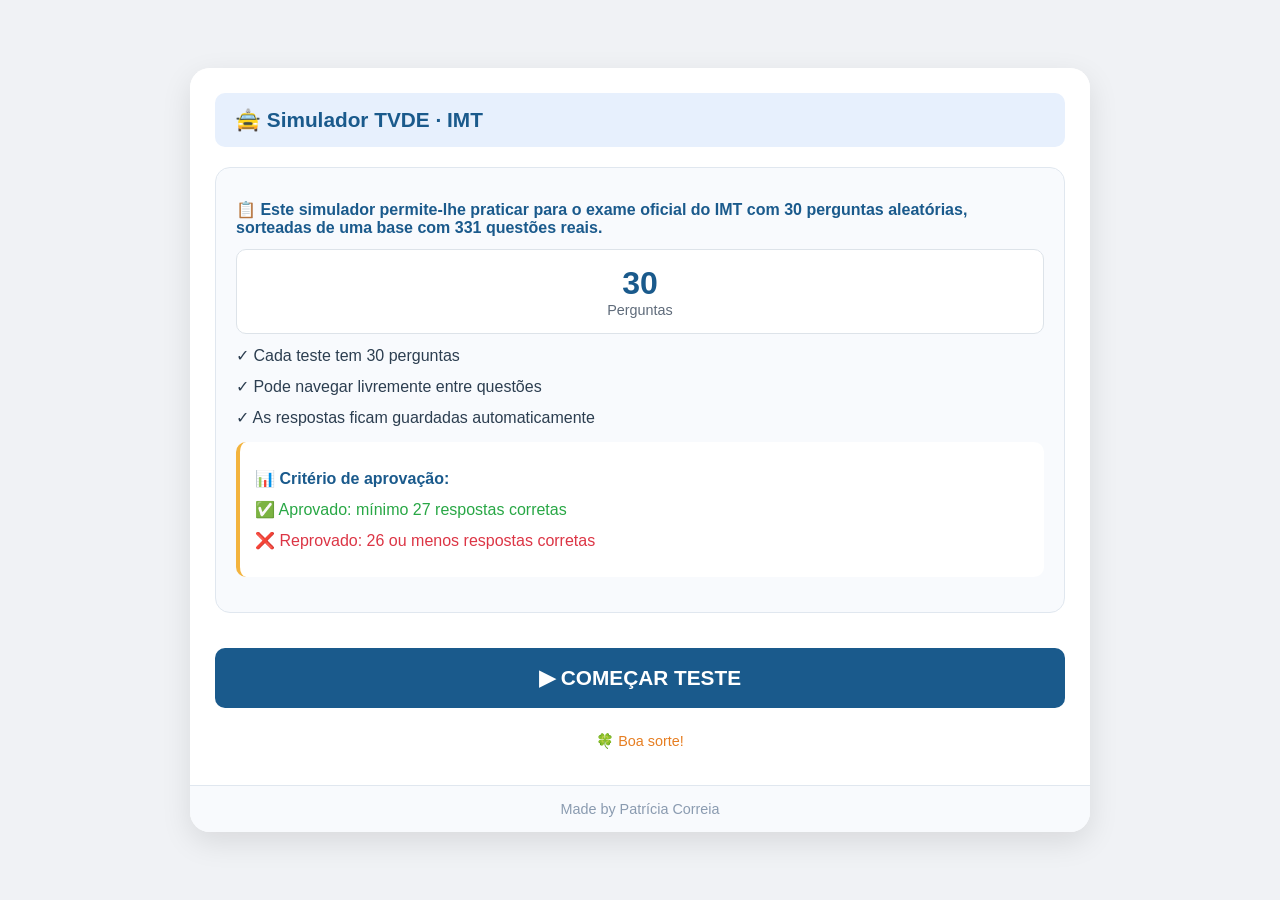
==== index.html @ f2175b7f "Rename main.html to index.html" ====
<!DOCTYPE html>
<html lang="pt">
<head>
    <meta charset="UTF-8">
    <meta name="viewport" content="width=device-width, initial-scale=1.0">
    <title>TVDE • Simulador de Exame</title>
    <link rel="stylesheet" href="main.css">
</head>
<body>
    <div class="container" id="app">
        <!-- HOME SCREEN -->
        <div id="homeScreen" class="screen home-screen">
            <div class="home-header">
                <h2>🚖 Simulador TVDE · IMT</h2>
            </div>

            <div class="info-card">
                <p><strong>📋 Este simulador permite-lhe praticar para o exame oficial do IMT com 30 perguntas aleatórias, sorteadas de uma base com 331 questões reais.</strong></p>
                
                <div class="stat-box">
                    <div class="number">30</div>
                    <div class="label">Perguntas</div>
                </div>

                <p>✓ Cada teste tem 30 perguntas</p>
                <p>✓ Pode navegar livremente entre questões</p>
                <p>✓ As respostas ficam guardadas automaticamente</p>

                <div style="background: white; border-radius: 10px; padding: 15px; margin: 15px 0; border-left: 4px solid #f3b33d;">
                    <p><strong>📊 Critério de aprovação:</strong></p>
                    <p style="color: #28a745;">✅ Aprovado: mínimo 27 respostas corretas</p>
                    <p style="color: #dc3545;">❌ Reprovado: 26 ou menos respostas corretas</p>
                </div>
            </div>

            <button class="start-btn" id="startTestBtn">▶ COMEÇAR TESTE</button>
            <div class="warning-note">🍀 Boa sorte!</div>
        </div>

        <!-- TEST SCREEN -->
        <div id="testScreen" class="screen hidden">
            <div class="test-header">
                <div class="test-info">
                    <span class="badge" id="qCounter">1/30</span>
                    <span class="badge" id="answeredCounter">0 respondidas</span>
                </div>
                <button class="exit-btn" id="exitToHomeBtn">🏠 Sair</button>
            </div>

            <div id="questionNav" class="question-nav"></div>

            <div class="question-card">
                <div id="imageContainer" class="image-container">
                    <img id="questionImage" src="" alt="Imagem da questão">
                    <!-- <div class="image-caption">Clique na imagem para ampliar</div> -->
                </div>

                <div class="question-text" id="questionText">Carregando...</div>

                <div class="options" id="optionsContainer"></div>
            </div>

            <div class="navigation">
                <button class="nav-btn" id="prevBtn" disabled>← Anterior</button>
                <button class="nav-btn" id="nextBtn">Seguinte →</button>
            </div>

            <div class="submit-section">
                <button class="submit-btn disabled" id="submitTestBtn" disabled>✅ SUBMETER TESTE</button>
                <div id="submitWarning" class="warning-message"></div>
            </div>
        </div>

        <!-- RESULT SCREEN -->
        <div id="resultScreen" class="screen hidden">
            <div class="result-card">
                <div class="result-icon" id="resultIcon">📊</div>
                <div class="result-status" id="resultStatus">RESULTADO</div>

                <div class="result-score">
                    <div class="big" id="resultScore">0/30</div>
                    <div class="small" id="resultDetail">0 respostas corretas</div>
                </div>

                <div class="result-message" id="resultMessage"></div>

                <div class="result-actions">
                    <button class="result-btn primary" id="newTestBtn">↻ NOVO TESTE</button>
                    <button class="result-btn secondary" id="reviewBtn">📋 REVER RESPOSTAS</button>
                    <button class="result-btn secondary" id="homeBtn">INÍCIO</button>
                </div>

                <div id="reviewPanel" class="review-panel hidden">
                    <h3 style="margin-bottom: 15px;">📝 Revisão das Respostas</h3>
                    <div id="reviewContent"></div>
                    <button class="result-btn secondary" id="hideReviewBtn" style="margin-top: 15px; width: 100%;">Ocultar Revisão</button>
                </div>
            </div>
        </div>

        <div class="footer">
            Made by Patrícia Correia
        </div>
    </div>

    <!-- Modal para imagem -->
    <div id="imageModal" class="modal">
        <span class="modal-close" id="closeModalBtn">&times;</span>
        <div class="modal-content">
            <img id="modalImage" src="" alt="Imagem ampliada">
        </div>
    </div>

    <script>
        // ========== DADOS DAS PERGUNTAS (com respostas corretas atualizadas) ==========
        const allQuestions = [
        // PÁGINA 1
        { id:130001, q:"Qual destes comportamentos é aceitável num motorista de TVDE?", opts:[{id:1130001,txt:"Falar com os passageiros durante a viagem."},{id:2130001,txt:"Insultar os outros condutores."},{id:3130001,txt:"Utilizar palavras impróprias durante a conversa com os passageiros."}], correct:1130001, hasImage:false },
        { id:130002, q:"Quando se pode dizer que a comunicação tem sucesso?", opts:[{id:1130002,txt:"Quando a mensagem é simples."},{id:2130002,txt:"Quando a mensagem é complexa."},{id:3130002,txt:"Quando a mensagem é recebida."},{id:4130002,txt:"Quando a mensagem é compreendida."}], correct:4130002, hasImage:false },
        { id:130003, q:"O recetor descodifica a mensagem de acordo com:", opts:[{id:1130003,txt:"As suas perceções."},{id:2130003,txt:"As perceções do emissor."},{id:3130003,txt:"Os seus interesses."},{id:4130003,txt:"Com o sentido das palavras."}], correct:1130003 },
        { id:130004, q:"Quando se cria uma mensagem, o que se pretende é:", opts:[{id:1130004,txt:"Atingir o objetivo."},{id:2130004,txt:"Estar em consonância com o recetor."},{id:3130004,txt:"Simplificar a tarefa de quem recebe."},{id:4130004,txt:"Adaptar o nível de informação."}], correct:1130004, hasImage:false },
        { id:130005, q:"Para ser considerado bom ouvinte deve:", opts:[{id:1130005,txt:"Evitar contato visual com quem está a falar."},{id:2130005,txt:"Evitar a comunicação frente a frente."},{id:3130005,txt:"Dizer o que pensa sobre o assunto."},{id:4130005,txt:"Evitar emitir opiniões."}], correct:4130005, hasImage:false },
        // PÁGINA 2
        { id:130006, q:"Qual o melhor meio formal de comunicação tendo em vista assegurar a sua eficácia?", opts:[{id:1130006,txt:"Correio eletrónico."},{id:2130006,txt:"Videoconferência."},{id:3130006,txt:"Telefone ou fax."},{id:4130006,txt:"Reunião presencial."}], correct:4130006, hasImage:false },
        { id:130007, q:"Qual a melhor forma de recompensar o desempenho profissional?", opts:[{id:1130007,txt:"Melhoria das condições de trabalho."},{id:2130007,txt:"Através de incentivo verbal."},{id:3130007,txt:"Através de reconhecimento a nível da organização entre os outros empregados."}], correct:1130007, hasImage:false },
        { id:130008, q:"Quando pretende iniciar uma conversa deve adaptar a mensagem em função:", opts:[{id:1130008,txt:"Da contribuição que pretende receber."},{id:2130008,txt:"Dos objetivos que pretende atingir."},{id:3130008,txt:"Do entusiasmo que coloca no tema."},{id:4130008,txt:"Do interlocutor."}], correct:4130008, hasImage:false },
        { id:130009, q:"Muitos dos problemas profissionais surgem por falhas de comunicação. A mais importante é:", opts:[{id:1130009,txt:"Não saber ouvir."},{id:2130009,txt:"Não ser inteligente."},{id:3130009,txt:"Ser de classe social diferente."},{id:4130009,txt:"Ser de raça e cultura diferente."}], correct:1130009, hasImage:false },
        { id:130010, q:"O aspeto mais importante para se obter sucesso quando se pretende estabelecer comunicação é:", opts:[{id:1130010,txt:"Fazer perguntas para esclarecer o ponto de vista da outra pessoa."},{id:2130010,txt:"Ser recetivo ao conteúdo e às emoções da outra pessoa."},{id:3130010,txt:"Ouvir para compreender."},{id:4130010,txt:"Demonstrar sempre concordância."}], correct:3130010, hasImage:false },
        // PÁGINA 3
        { id:130011, q:"Apesar de existirem vários estilos de comunicação devemos utilizar preferencialmente:", opts:[{id:1130011,txt:"Passivo."},{id:2130011,txt:"Agressivo."},{id:3130011,txt:"Assertivo."}], correct:3130011, hasImage:false },
        { id:130012, q:"O motorista, no exercício da sua atividade, não pode:", opts:[{id:1130012,txt:"Fumar."},{id:2130012,txt:"Escutar atentamente o cliente"},{id:3130012,txt:"Ser cordial"},{id:4130012,txt:"Estar atento ao interlocutor"}], correct:1130012, hasImage:false },
        { id:130013, q:"As competências exigidas para o desempenho da função de motorista são:", opts:[{id:1130013,txt:"Meramente técnicas."},{id:2130013,txt:"Organizacionais e técnicas."},{id:3130013,txt:"Organizacionais, relacionais e técnicas."}], correct:3130013, hasImage:false },
        { id:130014, q:"A Imagem de um motorista é formada em 30 segundos, dando-se maior Importância a:", opts:[{id:1130014,txt:"Comunicação."},{id:2130014,txt:"Aparência."},{id:3130014,txt:"Conhecimento."}], correct:2130014, hasImage:false },
        { id:130015, q:"Quais as características que definem um bom líder?", opts:[{id:1130015,txt:"Ser capaz de apresentar uma visão que outros queiram alcançar."},{id:2130015,txt:"Ser ambicioso, carismático, confiante, independente e responsável."},{id:3130015,txt:"Ser capaz de satisfazer as necessidades pessoais e de grupo."}], correct:1130015, hasImage:false },
        // PÁGINA 4
        { id:130016, q:"O que se entende por comunicação interpessoal?", opts:[{id:1130016,txt:"Método de comunicação que promove a troca de informação entre duas ou mais pessoas."},{id:2130016,txt:"Método de comunicação efetuado apenas por um interveniente."},{id:3130016,txt:"Atividade inativa e descontinua de troca de informações."}], correct:1130016, hasImage:false },
        { id:130017, q:"O processo de comunicação prevê a existência mínima de:", opts:[{id:1130017,txt:"Um emissor."},{id:2130017,txt:"Um recetor."},{id:3130017,txt:"Um emissor e um recetor."}], correct:3130017, hasImage:false },
        { id:130018, q:"O que se entende por ruídos durante o processo de comunicação?", opts:[{id:1130018,txt:"Algo que interfere com a mensagem enviada, mas que não altera o seu significado."},{id:2130018,txt:"Algo que interfere com a mensagem enviada, bloqueando e alterando o seu significado."},{id:3130018,txt:"Algo que interfere com a mensagem enviada que bloqueia mas não altera o seu significado."}], correct:2130018, hasImage:false },
        { id:130019, q:"Fazem parte das barreiras Internas à comunicação:", opts:[{id:1130019,txt:"Diferenças sociais, culturais, sexuais, os julgamentos e as suposições."},{id:2130019,txt:"Apenas as diferenças sociais, culturais e sexuais."},{id:3130019,txt:"Unicamente as diferenças sociais e culturais."}], correct:1130019, hasImage:false },
        { id:130020, q:"Chamamos feedback:", opts:[{id:1130020,txt:"À comunicação transmitida de forma correta ao seu interlocutor, que tem acompanhamento para saber se este atua de forma correta ou se precisa corrigir ou melhorar."},{id:2130020,txt:"Ao insucesso da comunicação."},{id:3130020,txt:"À comunicação transmitida pelo recetor."},{id:4130020,txt:"À comunicação que depende só da forma como a mensagem é transmitida."}], correct:1130020, hasImage:false },
        // PÁGINA 5
        { id:677, q:"Nesta situação posso ultrapassar o automóvel de cor preta?", opts:[{id:10677,txt:"Posso pela direita porque a via está livre."},{id:20677,txt:"Não posso."},{id:30677,txt:"Não posso, porque a ultrapassagem faz-se pelo lado esquerdo."}], correct:30677, hasImage:true },
        { id:686, q:"Nesta situação, devo aumentar a velocidade?", opts:[{id:10686,txt:"Sim."},{id:20686,txt:"Não."}], correct:20686, hasImage:true },
        { id:960, q:"Perante o sinal de informação fico a saber que:", opts:[{id:10960,txt:"Só é permitido o estacionamento de autocarros."},{id:20960,txt:"É permitido o estacionamento a todos os veículos."},{id:30960,txt:"É permitida a paragem, mas não o estacionamento de automóveis."}], correct:30960, hasImage:true },
        { id:1133, q:"Neste local é proibido ultrapassar.", opts:[{id:11133,txt:"Certo."},{id:21133,txt:"Errado."}], correct:11133, hasImage:true },
        { id:1172, q:"O sinal de mudança de direcção para a esquerda, do veículo que segue à frente, pode indicar-me:", opts:[{id:11172,txt:"Diminuição de velocidade."},{id:21172,txt:"Início de uma ultrapassagem."},{id:31172,txt:"Início de manobra de marcha atrás."}], correct:21172, hasImage:true },
        { id:2568, q:"Ao ultrapassar o automóvel pesado, que comportamento devo esperar do seu condutor?", opts:[{id:12568,txt:"Que reduz a sua velocidade."},{id:22568,txt:"Que mantenha a velocidade e se desvie o mais possível para a direita."},{id:32568,txt:"Que aumente a sua velocidade."}], correct:22568, hasImage:true },
        // PÁGINA 6        
        { id:2569, q:"Que sinal devo fazer ao Iniciar a ultrapassagem do veículo pesado que circula à minha frente?", opts:[{id:12569,txt:"Sinal de mudança de direcção à direita."},{id:22569,txt:"Sinal de luzes."},{id:32569,txt:"Sinal de mudança de direcção à esquerda."}], correct:32569, hasImage:true },
        { id:2570, q:"Como devo proceder quando verífico que o condutor do veículo que circula à minha retaguarda me pretende ultrapassar?", opts:[{id:12570,txt:"Reduzir a velocidade."},{id:22570,txt:"Desviar-me o mais possível para a esquerda."},{id:32570,txt:"Não aumentar a velocidade e desviar-me o mais possível para a direita."}], correct:32570, hasImage:true },
        { id:2571, q:"Na via em que me encontro é permitido realizar a manobra de ultrapassagem pela direita?", opts:[{id:12571,txt:"Sim, visto tratar-se de uma auto-estrada."},{id:22571,txt:"Sim, caso o condutor da frente mude de direcção à esquerda."},{id:32571,txt:"Não, em circunstância alguma."}], correct:22571, hasImage:true },
        { id:2572, q:"Posso ultrapassar o veículo que circula à minha frente?", opts:[{id:12572,txt:"Sim, a manobra é permitida."},{id:22572,txt:"Não, devo aguardar que termine a manobra."}], correct:12572, hasImage:true },
        { id:5016, q:"Posso ultrapassar pela direita o veículo de mercadorias?", opts:[{id:15016,txt:"Sim, posso."},{id:25016,txt:"Não, a ultrapassagem pela direita é proibida."}], correct:25016, hasImage:true },
        { id:5057, q:"Posso ultrapassar?", opts:[{id:15057,txt:"Sim, porque o local tem pouca intensidade de trânsito."},{id:25057,txt:"Sim, porque o local tem dois sentidos de trânsito."},{id:35057,txt:"Sim, porque existem duas vias de trânsito no mesmo sentido."}], correct:35057, hasImage:true },
        // PÁGINA 7
        { id:6037, q:"Pretendo ultrapassar. Posso fazê-lo?", opts:[{id:16037,txt:"Sim, desde que o faça pela direita."},{id:26037,txt:"Sim, desde que o faça pela esquerda e não circulem veículos em sentido contrário."},{id:36037,txt:"Não, porque a sinalização existente no local proíbe-me."}], correct:26037, hasImage:true },
        { id:6042, q:"Posso ultrapassar, pela direita, o motociclo que circula a 60 Km/h?", opts:[{id:16042,txt:"Sim, desde que sinalize devidamente a manobra."},{id:26042,txt:"Não, porque é proibido."},{id:36042,txt:"Sim, porque existem duas filas de trânsito no mesmo sentido."}], correct:26042, hasImage:true },
        { id:6064, q:"Nesta situação devo:", opts:[{id:16064,txt:"Desviar-me o mais possível para a direita e manter a velocidade."},{id:26064,txt:"Buzinar para advertir o condutor que é proibido ultrapassar em pontes."},{id:36064,txt:"Travar bruscamente para facilitar a ultrapassagem."}], correct:16064, hasImage:true },
        { id:6910, q:"Perante o sinal vertical só os automóveis pesados de mercadorias estão proibidos de ultrapassar.", opts:[{id:16910,txt:"Certo."},{id:26910,txt:"Errado."}], correct:26910, hasImage:true },
        { id:6949, q:"A faixa de rodagem está dividida por uma linha descontínua. Estou correctamente posicionado se estiver a efectuar uma ultrapassagem.", opts:[{id:16949,txt:"Certo."},{id:26949,txt:"Errado."}], correct:16949, hasImage:true },
        { id:6959, q:"A faixa de rodagem está dividida por uma linha descontínua. Estou correctamente posicionado se:", opts:[{id:16959,txt:"Pretender ultrapassar o veículo da frente."},{id:26959,txt:"Estiver a efectuar uma ultrapassagem."},{id:36959,txt:"Pretender estacionar do lado esquerdo da faixa de rodagem."}], correct:26959, hasImage:true },
        // PÁGINA 8
        { id:7144, q:"Estou a ser correctamente ultrapassado?", opts:[{id:17144,txt:"Sim, estou."},{id:27144,txt:"Não, porque a realização da manobra pode provocar embaraço para o trânsito."},{id:37144,txt:"Não, porque é proibido ultrapassar nas pontes."}], correct:27144, hasImage:true },
        { id:7633, q:"Posso ultrapassar neste local?", opts:[{id:17633,txt:"Sim, desde que não aumente a velocidade."},{id:27633,txt:"Não."},{id:37633,txt:"Sim, desde que ocupe apenas uma faixa de rodagem."}], correct:27633, hasImage:true },
        { id:130021, q:"O sinal de mudança de direção para a esquerda, do veículo que segue à frente, pode indicar-me:", opts:[{id:1130021,txt:"Diminuição de velocidade."},{id:2130021,txt:"Início de uma ultrapassagem."},{id:3130021,txt:"Início de manobra de marcha atrás."}], correct:2130021, hasImage:true },
        { id:130022, q:"Que sinal devo fazer ao iniciar a ultrapassagem do veículo pesado que circula à minha frente?", opts:[{id:1130022,txt:"Sinal de mudança de direção à direita."},{id:2130022,txt:"Sinal de luzes."},{id:3130022,txt:"Sinal de mudança de direção à esquerda."}], correct:3130022, hasImage:true },
        { id:130023, q:"Na via em que me encontro é permitido realizar a manobra de ultrapassagem pela direita?", opts:[{id:1130023,txt:"Sim, visto tratar-se de uma auto-estrada."},{id:2130023,txt:"Sim, caso o condutor da frente mude de direção à esquerda."},{id:3130023,txt:"Não, em circunstância alguma."}], correct:2130023, hasImage:true },
        // PÁGINA 9
        { id:130024, q:"A faixa de rodagem está dividida por uma linha descontínua. Estou corretamente posicionado se estiver a efectuar uma ultrapassagem.", opts:[{id:1130024,txt:"Certo."},{id:2130024,txt:"Errado."}], correct:1130024, hasImage:true },
        { id:130025, q:"A faixa de rodagem está dividida por uma linha descontínua. Estou corretamente posicionado se:", opts:[{id:1130025,txt:"Pretender ultrapassar o veículo da frente."},{id:2130025,txt:"Estiver a efetuar uma ultrapassagem."},{id:3130025,txt:"Pretender estacionar do lado esquerdo da faixa de rodagem."}], correct:2130025, hasImage:true },
        { id:130026, q:"Estou a ser corretamente ultrapassado?", opts:[{id:1130026,txt:"Sim, estou."},{id:2130026,txt:"Não, porque a realização da manobra pode provocar embaraço para o trânsito."},{id:3130026,txt:"Não, porque é proibido ultrapassar nas pontes."}], correct:2130026, hasImage:true },
        { id:2329, q:"O dever de ceder a passagem é:", opts:[{id:12329,txt:"Do condutor do velocípede, porque conduz um veículo sem motor."},{id:22329,txt:"Meu, porque vou entrar numa rotunda."}], correct:22329, hasImage:true },
        { id:2330, q:"O condutor do velocípede deve ceder a passagem?", opts:[{id:12330,txt:"Não, porque o velocípede circula na rotunda"},{id:22330,txt:"Sim, porque o velocípede se apresenta à minha esquerda."},{id:32330,txt:"Não, porque o velocípede é um veículo sem motor."}], correct:12330, hasImage:true },
        { id:2992, q:"Como devo proceder ao entrar nesta rotunda?", opts:[{id:12992,txt:"Tenho prioridade de passagem em relação aos veículos que circulam na rotunda."},{id:22992,txt:"Devo ceder a passagem aos veículos que circulam na rotunda."}], correct:22992, hasImage:true },
        // PÁGINA 10
        { id:2993, q:"Ao circular numa rotunda devo saber que:", opts:[{id:12993,txt:"Os veículos em serviço de urgência tem prioridade ao entrar na rotunda."},{id:22993,txt:"Os veículos em serviço de urgência não tem prioridade ao entrar na rotunda."}], correct:22993, hasImage:true },
        { id:3151, q:"Ao entrar nesta rotunda estou obrigado a ceder a passagem a uma escolta policial que nela circule?", opts:[{id:13151,txt:"Sim, sempre."},{id:23151,txt:"Sim, mas apenas se os veículos circularem em marcha de urgência."},{id:33151,txt:"Não, dado que me apresento à direita dos veículos da escolta."}], correct:13151, hasImage:true },
        { id:3159, q:"Quem tem prioridade de passagem na rotunda?", opts:[{id:13159,txt:"O condutor do veículo de cor preta porque vai entrar na rotunda."},{id:23159,txt:"O condutor do veículo de cor cinzenta porque circula na rotunda."}], correct:23159, hasImage:true },
        { id:3161, q:"Ao entrar nesta rotunda tenho prioridade de passagem?", opts:[{id:13161,txt:"Sim, mas apenas porque circulo dentro de uma localidade."},{id:23161,txt:"Não, exceto se circular fora de uma localidade."},{id:33161,txt:"Não."}], correct:33161, hasImage:true },
        { id:3172, q:"O ciclista que circula nesta rotunda deve ceder a passagem a todos os veículos a motor que nela pretendam entrar?", opts:[{id:13172,txt:"Sim."},{id:23172,txt:"Sim, mas apenas aos veículos automóveis ligeiros e pesados."},{id:33172,txt:"Não."}], correct:33172, hasImage:true },
        { id:3173, q:"Ao circular numa rotunda o condutor de um velocípede deve ceder a passagem:", opts:[{id:13173,txt:"A todos os veículos."},{id:23173,txt:"Apenas aos veículos a motor."},{id:33173,txt:"Apenas aos veículos que transitem em serviço de urgência."}], correct:23173, hasImage:true },
        // PÁGINA 11
        { id:3177, q:"Ao circular nesta rotunda, o condutor do velocípede:", opts:[{id:13177,txt:"Deve ceder a passagem a todos os veículos a motor."},{id:23177,txt:"Deve ceder a passagem aos veículos que circulem em serviço de urgência."}], correct:13177, hasImage:true },
        { id:3183, q:"Em regra, ao circular numa rotunda, tenho prioridade de passagem sobre os veículos que nela pretendam entrar?", opts:[{id:13183,txt:"Sim."},{id:23183,txt:"Não."}], correct:13183, hasImage:true },
        { id:3184, q:"Os condutores que circulam numa rotunda devem ceder a passagem aos que nela vão entrar.", opts:[{id:13184,txt:"A afirmação é verdadeira."},{id:23184,txt:"A afirmação é falsa."}], correct:23184, hasImage:true },
        { id:3190, q:"Os veículos prioritários têm prioridade de passagem quando circulam numa rotunda?", opts:[{id:13190,txt:"Sim, têm sempre prioridade de passagem, mesmo que não transitem em missão urgente de socorro."},{id:23190,txt:"Não, apenas têm prioridade de passagem sobre os veículos sem motor."},{id:33190,txt:"Não, apenas têm prioridade se transitarem em missão urgente de socorro."}], correct:33190, hasImage:true },
        { id:7692, q:"O veículo de duas rodas que transita na rotunda:", opts:[{id:17692,txt:"Deve parar obrigatoriamente para me ceder a passagem."},{id:27692,txt:"Não deve embaraçar o trânsito."},{id:37692,txt:"Deve ceder a passagem ao meu veículo."}], correct:27692, hasImage:true },
        { id:8790, q:"O que devo fazer nesta situação?", opts:[{id:18790,txt:"Ceder a passagem ao veículo cinzento."},{id:28790,txt:"Avançar em primeiro lugar, porque me apresento pela direita."},{id:38790,txt:"Parar obrigatoriamente, porque pretendo entrar na rotunda."}], correct:18790, hasImage:true },
        // PÁGINA 12
        { id:8800, q:"Ao circular na rotunda:", opts:[{id:18800,txt:"Fico obrigado a ceder a passagem ao automóvel ligeiro."},{id:28800,txt:"Devo estar atento ao automóvel ligeiro."},{id:38800,txt:"Devo parar, para ceder a passagem ao automóvel ligeiro."}], correct:28800, hasImage:true },
        { id:8880, q:"Um dos factores que deve influenciar a velocidade a que transito é a visibilidade do local.", opts:[{id:18880,txt:"Certo."},{id:28880,txt:"Errado."}], correct:18880, hasImage:true },
        { id:8882, q:"Ao circular neste local devo:", opts:[{id:18882,txt:"Moderar a velocidade e parar se necessário."},{id:28882,txt:"Moderar a velocidade e utilizar os sinais sonoros."},{id:38882,txt:"Aumentar um pouco a velocidade para não ter necessidade de parar."}], correct:18882, hasImage:true },
        { id:8883, q:"A velocidade neste local deve ser:", opts:[{id:18883,txt:"Obrigatoriamente de 50 Km/h."},{id:28883,txt:"A que cada condutor considerar adequada desde que não seja inferior a 50 Km/h."},{id:38883,txt:"Adaptada às condições existentes."}], correct:38883, hasImage:true },
        { id:8888, q:"Neste local é obrigatório moderar a velocidade?", opts:[{id:18888,txt:"Sim porque as condições atmosféricas são desfavoráveis."},{id:28888,txt:"Sim, sempre."},{id:38888,txt:"Não nunca. Esse comportamento iria originar embaraço para o trânsito."}], correct:28888, hasImage:true },
        // PÁGINA 13
        { id:8889, q:"Nesta situação, a velocidade deve ser moderada. Devido ao local?", opts:[{id:18889,txt:"Sim, neste local é sempre obrigatório moderar a velocidade."},{id:28889,txt:"Não, devido às condições atmosféricas do momento."},{id:38889,txt:"Não, porque neste local nunca devo moderar a velocidade."}], correct:18889, hasImage:true },
        { id:8893, q:"Nesta situação para além de moderar a velocidade, pode tornar-se necessário:", opts:[{id:18893,txt:"Ligar as luzes de estrada."},{id:28893,txt:"Ligar as luzes de cruzamento e as luzes de estrada em simultâneo."},{id:38893,txt:"Ligar as luzes de cruzamento."}], correct:38893, hasImage:true },
        { id:8895, q:"Perante o sinal vertical:", opts:[{id:18895,txt:"A velocidade máxima permitida é de 100 km/h."},{id:28895,txt:"A velocidade mínima permitida é de 100 km/h."},{id:38895,txt:"A velocidade obrigatória é de 100 km/h."}], correct:28895, hasImage:true },
        { id:8897, q:"Quando a aderência ao piso é menor a distância de paragem aumenta. Logo devo:", opts:[{id:18897,txt:"Diminuir a velocidade."},{id:28897,txt:"Manter a velocidade."},{id:38897,txt:"Aumentar a velocidade."}], correct:18897, hasImage:true },
        { id:8898, q:"Neste momento, o piso está escorregadio, devo:", opts:[{id:18898,txt:"Ligar as luzes de cruzamento."},{id:28898,txt:"Aumentar a distância de segurança, adaptando a velocidade."},{id:38898,txt:"Diminuir a distância de segurança, moderando a velocidade."}], correct:28898, hasImage:true },
        // PÁGINA 14
        { id:8900, q:"Ao circular neste local, devo:", opts:[{id:18900,txt:"Aumentar a distância de segurança."},{id:28900,txt:"Aumentar a velocidade."},{id:38900,txt:"Aumentar a distância de paragem."}], correct:18900, hasImage:true },
        { id:9153, q:"O que devo fazer relativamente ao veículo que segue à minha frente?", opts:[{id:19153,txt:"Manter uma distância que me permita parar em segurança."},{id:29153,txt:"Diminuir a distância de segurança."},{id:39153,txt:"Aumentar a distância de segurança, para iniciar a ultrapassagem."}], correct:19153, hasImage:true },
        { id:9155, q:"O que devo fazer nesta situação?", opts:[{id:19155,txt:"Parar, porque circula um veículo em sentido contrário."},{id:29155,txt:"Fazer sinais de luzes se pretender ultrapassar."},{id:39155,txt:"Manter o veículo na mesma via de trânsito."}], correct:39155, hasImage:true },
        { id:9156, q:"Quando a aderência ao piso é menor a velocidade deve ser moderada, porque:", opts:[{id:19156,txt:"A distância de paragem aumenta."},{id:29156,txt:"A distância de travagem diminui."},{id:39156,txt:"A distância de paragem diminui."}], correct:19156, hasImage:true },
        { id:9160, q:"Quando o piso está escorregadio, devo utilizar o motor como auxiliar do travão?", opts:[{id:19160,txt:"Não, devo utilizar apenas o travão de serviço."},{id:29160,txt:"Sim e também devo evitar travagens bruscas."},{id:39160,txt:"Sim, apesar de ser mais seguro o travão de estacionamento."}], correct:29160, hasImage:true },
        // PÁGINA 15
        { id:9161, q:"Nesta situação, em que a aderência ao piso é reduzida, devo:", opts:[{id:19161,txt:"Manter a velocidade."},{id:29161,txt:"Reduzir a velocidade."},{id:39161,txt:"Aumentar a velocidade."}], correct:29161, hasImage:true },
        { id:9162, q:"Quando a visibilidade é insuficiente, para além da utilização das luzes, devo:", opts:[{id:19162,txt:"Adaptar a velocidade."},{id:29162,txt:"Utilizar sempre os sinais sonoros."},{id:39162,txt:"Moderar a velocidade e utilizar os sinais sonoros."}], correct:19162, hasImage:true },
        { id:9164, q:"O que devo fazer nesta situação?", opts:[{id:19164,txt:"Parar, porque a visibilidade do local é insuficiente."},{id:29164,txt:"Adaptar a velocidade às condições de visibilidade."},{id:39164,txt:"Aumentar a velocidade e se necessário ligar os máximos."}], correct:29164, hasImage:true },
        { id:9165, q:"Nesta situação devo:", opts:[{id:19165,txt:"Moderar a velocidade."},{id:29165,txt:"Utilizar as luzes de estrada."},{id:39165,txt:"Aumentar a distância de segurança e utilizar as luzes de estrada."}], correct:19165, hasImage:true },
        { id:9166, q:"Quando a intensidade de trânsito aumenta, a velocidade deve:", opts:[{id:19166,txt:"Diminuir."},{id:29166,txt:"Aumentar."},{id:39166,txt:"Diminuir, apenas se circular em auto-estrada."}], correct:19166, hasImage:true },
        // PÁGINA 16
        { id:9167, q:"Nesta situação, um dos principais aspectos a considerar é:", opts:[{id:19167,txt:"O dever de utilizar as luzes de estrada."},{id:29167,txt:"A proibição de circular com as luzes de cruzamento acesas."},{id:39167,txt:"Manter uma velocidade adequada."}], correct:39167, hasImage:true },
        { id:130027, q:"Um dos fatores que deve influenciar a velocidade a que transito é a visibilidade do local.", opts:[{id:1130027,txt:"Certo."},{id:2130027,txt:"Errado."}], correct:1130027, hasImage:true },
        { id:130028, q:"Neste local é obrigatório moderar a velocidade?", opts:[{id:1130028,txt:"Sim, porque as condições atmosféricas são desfavoráveis."},{id:2130028,txt:"Sim, sempre."},{id:3130028,txt:"Não, nunca. Esse comportamento iria originar embaraço para o trânsito."}], correct:2130028, hasImage:true },
        { id:2255, q:"Ao circular nesta via pública, devo saber que:", opts:[{id:12255,txt:"No próximo entroncamento, estou obrigado a ceder a passagem apenas aos automóveis."},{id:22255,txt:"Tenho prioridade de passagem sobre os veículos sem motor que circulam na via que se aproxima."},{id:32255,txt:"Devo ceder a passagem a todos e quaisquer veículos que transitem na via que se aproxima."}], correct:32255, hasImage:true },
        { id:2256, q:"Como devo proceder perante o sinal vertical de cedência de passagem?", opts:[{id:12256,txt:"Ceder a passagem apenas aos veículos vindos da direita."},{id:22256,txt:"Ceder a passagem apenas aos veículos vindos da esquerda."},{id:32256,txt:"Ceder a passagem a todos os veículos."}], correct:32256, hasImage:true },
        { id:2257, q:"Na presença destes sinais verticais, sou sempre obrigado a parar o meu veículo. A afirmação é:", opts:[{id:12257,txt:"Verdadeira."},{id:22257,txt:"Falsa."}], correct:22257, hasImage:true },
        // PÁGINA 17
        { id:2258, q:"Como devo proceder face ao sinal vertical triangular?", opts:[{id:12258,txt:"Ceder a passagem aos veículos que se apresentem pela direita."},{id:22258,txt:"Ceder a passagem a todos os veículos."},{id:32258,txt:"Avançar com cuidado, apesar de ter prioridade de passagem."}], correct:22258, hasImage:true },
        { id:2259, q:"O que significa o sinal vertical triangular?", opts:[{id:12259,txt:"Entroncamento com via com prioridade."},{id:22259,txt:"Cruzamento com via sem prioridade."},{id:32259,txt:"Cruzamento com via com prioridade."}], correct:32259, hasImage:true },
        { id:2260, q:"Como devo proceder no entroncamento de que me aproximo?", opts:[{id:12260,txt:"Ceder a passagem aos veículos que se apresentem pela direita."},{id:22260,txt:"Ceder a passagem a todos os veículos motorizados."},{id:32260,txt:"Avançar, verificando se os condutores que circulam na via com que me cruzo me cedem a passagem."},{id:42260,txt:"Avançar sem precauções dado ter o direito de passar em primeiro lugar."}], correct:32260, hasImage:true },
        { id:2261, q:"Perante o sinal vertical de forma triangular sei que no próximo entroncamento devo ceder a passagem aos veículos que se apresentem pela direita.", opts:[{id:12261,txt:"A afirmação é verdadeira."},{id:22261,txt:"A afirmação é falsa."}], correct:22261, hasImage:true },
        { id:2262, q:"Qual o significado do sinal de cedência de passagem?", opts:[{id:12262,txt:"Obrigatoriedade de ceder a passagem aos veículos que entram na rotunda."},{id:22262,txt:"Aproximação de rotunda onde o trânsito se processa em sentido giratório."},{id:32262,txt:"Aproximação de praça onde a velocidade é limitada a 70 km/h."}], correct:22262, hasImage:true },
        // PÁGINA 18
        { id:2263, q:"O que significa o sinal vertical?", opts:[{id:12263,txt:"Entrada numa zona em que apenas o estacionamento é proibido."},{id:22263,txt:"Entrada numa zona em que apenas a paragem é proibida."},{id:32263,txt:"Entrada numa zona em que a paragem e o estacionamento são proibidos."}], correct:32263, hasImage:true },
        { id:2264, q:"O sinal que se encontra na via pública:", opts:[{id:12264,txt:"Proíbe apenas o estacionamento a veículos pesados de mercadorias."},{id:22264,txt:"Proíbe apenas a paragem a todos os veículos."},{id:32264,txt:"Proíbe a paragem e o estacionamento."}], correct:32264, hasImage:true },
        { id:2265, q:"O sinal vertical indica-me que:", opts:[{id:12265,txt:"O trânsito passa a fazer-se apenas num sentido."},{id:22265,txt:"A via pública passa a ter trânsito nos dois sentidos."},{id:32265,txt:"Não tenho prioridade no próximo estreitamento da faixa de rodagem."}], correct:32265, hasImage:true },
        { id:2266, q:"Como devo proceder perante o sinal vertical?", opts:[{id:12266,txt:"Manter a velocidade porque o trânsito passa a fazer-se apenas num só sentido."},{id:22266,txt:"Moderar a velocidade porque a circulação passa a ser feita nos dois sentidos."},{id:32266,txt:"Manter a velocidade porque tenho prioridade no próximo estreitamento da via pública."}], correct:22266, hasImage:true },
        { id:2268, q:"Perante o sinal vertical devo saber que:", opts:[{id:12268,txt:"O trânsito apenas se faz num só sentido."},{id:22268,txt:"Aproxima-se uma curva perigosa à esquerda."},{id:32268,txt:"Tenho prioridade de passagem no próximo entroncamento ou cruzamento."}], correct:32268, hasImage:true },
    // PÁGINA 19
        { id:2271, q:"De acordo com a sinalização vertical, devem ceder a passagem os condutores que circulam na via de trânsito:", opts:[{id:12271,txt:"Da esquerda."},{id:22271,txt:"Do centro."},{id:32271,txt:"Da direita."}], correct:32271, hasImage:true },
        { id:5062, q:"O sinal vertical indica:", opts:[{id:15062,txt:"Obrigação de seguir em frente na próxima intersecção."},{id:25062,txt:"Via com uma só fila de trânsito."},{id:35062,txt:"Via com trânsito de sentido único."}], correct:35062, hasImage:true },
        { id:6121, q:"O sinal colocado mais à direita é de:", opts:[{id:16121,txt:"Indicação."},{id:26121,txt:"Obrigação."},{id:36121,txt:"Perigo."}], correct:16121, hasImage:true },
        { id:6137, q:"Este sinal indica que a 300 metros existe:", opts:[{id:16137,txt:"Um telefone de utilização pública."},{id:26137,txt:"Um telefone para utilização em caso de emergência."},{id:36137,txt:"Uma área de serviço."}], correct:26137, hasImage:true },
        { id:6139, q:"O telefone disponível nesta via deve ser utilizado:", opts:[{id:16139,txt:"Em caso de acidente ou avaria."},{id:26139,txt:"Em qualquer situação."},{id:36139,txt:"Quando existe congestionamento de trânsito."}], correct:16139, hasImage:true },
        // PÁGINA 20
        { id:6140, q:"Este sinal é de:", opts:[{id:16140,txt:"Pré-sinalização."},{id:26140,txt:"Indicação."},{id:36140,txt:"Perigo."}], correct:16140, hasImage:true },
        { id:6144, q:"O sinal de Informação indica:", opts:[{id:16144,txt:"Oficina de reparações de caravanas."},{id:26144,txt:"Entreposto comercial de campismo e reboques de campismo."},{id:36144,txt:"Parque misto para campismo e reboques de campismo."}], correct:36144, hasImage:true },
        { id:130029, q:"O sinal vertical indica:", opts:[{id:1130029,txt:"Obrigação de seguir em frente na próxima interseção."},{id:2130029,txt:"Via com uma só fila de trânsito."},{id:3130029,txt:"Via com trânsito de sentido único."}], correct:3130029, hasImage:true },
        { id:707, q:"Devo ceder a passagem?", opts:[{id:10707,txt:"Sim, porque aquele veículo se apresenta pela direita."},{id:20707,txt:"Não, porque sai de uma propriedade."}], correct:20707, hasImage:true },
        { id:769, q:"Perante este sinal devo:", opts:[{id:10769,txt:"Avançar em primeiro lugar."},{id:20769,txt:"Ceder a passagem."}], correct:20769, hasImage:true },
        { id:964, q:"Nesta interseção pretendo seguir em frente.", opts:[{id:10964,txt:"Posso avançar."},{id:20964,txt:"Devo ceder a passagem ao veículo de tracção animal."},{id:30964,txt:"Posso avançar, depois de ceder a passagem ao motociclo."}], correct:20964, hasImage:true },
        // PÁGINA 21
        { id:976, q:"Pretendo mudar de direcção à direita. Devo ceder passagem?", opts:[{id:10976,txt:"Sim."},{id:20976,txt:"Não."}], correct:10976, hasImage:true },
        { id:992, q:"Posso avançar:", opts:[{id:10992,txt:"Antes do velocípede, mas depois de ceder a passagem ao veículo de tracção animal."},{id:20992,txt:"Em simultâneo com o veículo de tracção animal."},{id:30992,txt:"Antes do velocípede e do veículo de tracção animal."}], correct:10992, hasImage:true },
        { id:994, q:"Qual deve ser a ordem de passagem nesta interseção?", opts:[{id:10994,txt:"Ambulância, veículo pesado, veículo verde e por último o meu veículo."},{id:20994,txt:"Ambulância, o meu veículo, o veículo verde e por último o veículo pesado."}], correct:20994, hasImage:true },
        { id:998, q:"Qualquer veículo que saia de uma passagem de nível:", opts:[{id:10998,txt:"Não tem que ceder passagem."},{id:20998,txt:"Deve ceder passagem."}], correct:20998, hasImage:true },
        { id:1002, q:"Perante esta situação em que o veículo da direita sai de um parque de estacionamento, o que devo fazer?", opts:[{id:11002,txt:"Avançar."},{id:21002,txt:"Parar."},{id:31002,txt:"Ceder passagem."}], correct:21002, hasImage:true },
        { id:1007, q:"Ao sair de um prédio particular:", opts:[{id:11007,txt:"Devo ceder a passagem aos veículos sem motor."},{id:21007,txt:"Devo ceder a passagem só aos veículos a motor."},{id:31007,txt:"Posso avançar."}], correct:11007, hasImage:true },
        // PÁGINA 22
        { id:1008, q:"Nesta situação em que saio de um prédio particular:", opts:[{id:11008,txt:"Posso avançar, porque o outro veículo não tem motor."},{id:21008,txt:"Devo parar."},{id:31008,txt:"Devo ceder a passagem ao velocípede."}], correct:31008, hasImage:true },
        { id:1009, q:"Perante este sinal devo ceder passagem:", opts:[{id:11009,txt:"Só aos veículos que se apresentam pela direita."},{id:21009,txt:"Só aos veículos com motor que se apresentem pela direita."},{id:31009,txt:"A todos os veículos que circulem na via de que me aproximo."}], correct:31009, hasImage:true },
        { id:1076, q:"Nesta situação devo:", opts:[{id:11076,txt:"Prosseguir a marcha, com precaução."},{id:21076,txt:"Ceder a passagem porque o veículo sai de um caminho particular."}], correct:21076, hasImage:true },
        { id:1077, q:"Devido à impossibilidade de cruzamento de automóveis, devo:", opts:[{id:11077,txt:"Prosseguir normalmente a marcha."},{id:21077,txt:"Parar e ceder a passagem ao automóvel pesado."},{id:31077,txt:"Passar o mais rapidamente possível."}], correct:21077, hasImage:true },
        { id:1078, q:"Nesta situação, circulando o outro veículo em sentido oposto, posso prosseguir a marcha?", opts:[{id:11078,txt:"Não, devo reduzir a velocidade e ceder a passagem."},{id:21078,txt:"Sim, o outro condutor deve ceder-me a passagem."},{id:31078,txt:"Sim, porque desço."}], correct:11078, hasImage:true },
        // PÁGINA 23
        { id:1079, q:"Posso passar:", opts:[{id:11079,txt:"Depois do veículo da direita e antes do velocípede."},{id:21079,txt:"Depois do velocípede e antes do veículo da direita."},{id:31079,txt:"Depois de ceder a passagem a todos os veículos."}], correct:11079, hasImage:true },
        { id:1080, q:"Nesta situação:", opts:[{id:11080,txt:"Devo reduzir a velocidade e ceder a passagem ao condutor da frente."},{id:21080,txt:"Posso prosseguir, pois o condutor da frente tem o dever de me ceder a passagem."},{id:31080,txt:"Devo buzinar, para o informar que lhe estou a ceder a passagem."}], correct:11080, hasImage:true },
        { id:1081, q:"Pretendo seguir em frente.", opts:[{id:11081,txt:"Devo ceder a passagem ao veículo da frente, porque está a dificultar a circulação."},{id:21081,txt:"Devo ceder a passagem ao veículo da frente, porque vai mudar de direcção."},{id:31081,txt:"Posso prosseguir a marcha."}], correct:31081, hasImage:true },
        { id:1175, q:"Neste cruzamento, avanço:", opts:[{id:11175,txt:"Antes dos outros dois veículos."},{id:21175,txt:"Depois dos outros dois veículos."},{id:31175,txt:"Depois do veículo ligeiro e antes do velocípede."}], correct:21175, hasImage:true },
        { id:1358, q:"Ao encontrar este sinal, como devo proceder?", opts:[{id:11358,txt:"Ceder a passagem a todos os veículos que circulem na via em que vou entrar."},{id:21358,txt:"Ceder a passagem apenas aos veículos vindos da direita."},{id:31358,txt:"Ceder a passagem apenas aos veículos vindos da esquerda."}], correct:11358, hasImage:true },
        // PÁGINA 24
        { id:1428, q:"Nesta situação, devo:", opts:[{id:11428,txt:"Ceder a passagem."},{id:21428,txt:"Passar em primeiro lugar."},{id:31428,txt:"Parar."}], correct:11428, hasImage:true },
        { id:130030, q:"Nesta interseção pretendo seguir em frente.", opts:[{id:1130030,txt:"Posso avançar."},{id:2130030,txt:"Devo ceder a passagem ao veículo de tração animal."},{id:3130030,txt:"Posso avançar, depois de ceder a passagem ao motociclo."}], correct:2130030, hasImage:true },
        { id:130031, q:"Um condutor ecológico deve:", opts:[{id:1130031,txt:"Evitar colocar muita bagagem no porta bagagens."},{id:2130031,txt:"Evitar conduzir veículos com motores híbridos."},{id:3130031,txt:"Evitar usar o ar condicionado do veículo, especialmente em percursos curtos."},{id:4130031,txt:"As afirmações de R:1 e R:3 estão corretas."}], correct:4130031, hasImage:false },
        { id:133326, q:"Uma das formas de praticar uma condução mais ecológica é:", opts:[{id:1133326,txt:"Verificar regularmente a pressão dos pneus."},{id:2133326,txt:"Não conduzir com pesos desnecessários no veículo."},{id:3133326,txt:"Conduzir com o veículo desembraiado nas descidas íngremes."},{id:4133326,txt:"As afirmações de R:1 e R:2 estão corretas."}], correct:4133326, hasImage:false },
        { id:133327, q:"O condutor contribui para uma maior proteção do ambiente:", opts:[{id:1133327,txt:"Utilizando o ar condicionado só em situações de necessidade."},{id:2133327,txt:"Usando sempre a relação de caixa de velocidades o mais alto possível, independentemente da velocidade a que circular."},{id:3133327,txt:"Fazendo uso de acessórios que provoquem o aumento da resistência aerodinâmica do veículo."}], correct:1133327, hasImage:false },
        // PÁGINA 25
        { id:133328, q:"Quais são os benefícios da prática generalizada da eco condução?", opts:[{id:1133328,txt:"Contribui para o aumento da emissão de gases com efeito de estufa para o arrefecimento global da atmosfera."},{id:2133328,txt:"Leva a um aumento significativo do número de veículos em circulação."},{id:3133328,txt:"Contribui para o aumento do uso de energias renováveis no uso dos transportes rodoviários."}], correct:3133328, hasImage:false },
        { id:133329, q:"Um condutor que apresente resultado positivo no exame de pesquisa de álcool no ar expirado, mediante a utilização de aparelho aprovado para o efeito, fica impedido de conduzir pelo período de:", opts:[{id:1133329,txt:"6 horas."},{id:2133329,txt:"8 horas."},{id:3133329,txt:"12 horas."}], correct:1133329, hasImage:false },
        { id:133330, q:"Um condutor ecológico deve:", opts:[{id:1133330,txt:"Evitar colocar muita bagagem no porta bagagens."},{id:2133330,txt:"Evitar conduzir veículos com motores híbridos."},{id:3133330,txt:"Evitar usar o ar condicionado do veículo, especialmente em percursos curtos."},{id:4133330,txt:"As afirmações de R:1 e R:3 estão corretas."}], correct:4133330, hasImage:false },
        { id:133331, q:"Um aumento de 10% na velocidade pode provocar um aumento de 15% no consumo de combustível.", opts:[{id:1133331,txt:"A afirmação é verdadeira."},{id:2133331,txt:"A afirmação é falsa."}], correct:1133331, hasImage:false },
        { id:133332, q:"A eco condução é uma forma de condução eficiente, menos poluente e mais segura.", opts:[{id:1133332,txt:"A afirmação é verdadeira."},{id:2133332,txt:"A afirmação é falsa."}], correct:1133332, hasImage:false },
        // PÁGINA 26
        { id:133333, q:"Quais são as vantagens da prática de uma eco condução?", opts:[{id:1133333,txt:"Contribui para a diminuição do nível de dióxido de carbono na atmosfera e de outros gases com efeito de estufa."},{id:2133333,txt:"Aumenta o conforto dos ocupantes do veículo."},{id:3133333,txt:"Contribui para uma menor poluição sonora."},{id:4133333,txt:"Todas as afirmações anteriores são verdadeiras."}], correct:4133333, hasImage:false },
        { id:133334, q:"A prática da eco condução contribui para:", opts:[{id:1133344,txt:"A otimização do consumo de combustível e a redução da poluição ambiental."},{id:2133344,txt:"O aumento da sinistralidade rodoviária, embora possa causar embaraço no trânsito."},{id:3133344,txt:"Um melhor planeamento das viagens, de forma a evitar os congestionamentos de trânsito."},{id:4133344,txt:"As afirmações de R1 e R3 estão corretas."}], correct:4133344, hasImage:false },
        { id:133335, q:"Um condutor faz uma condução ecológica, se ao conduzir a uma determinada velocidade:", opts:[{id:1133355,txt:"Utilizar uma rotação constante do motor, engrenando a mudança adequada a esta rotação."},{id:2133355,txt:"Utilizar uma rotação do motor alta, engrenando mudanças mais baixas."},{id:3133355,txt:"Utilizar uma rotação do motor baixa, engrenando mudanças mais altas."}], correct:3133355, hasImage:false },
        { id:133336, q:"Como deve proceder o condutor em descidas de inclinação acentuada?", opts:[{id:1133366,txt:"Deve colocar o veículo em ponto morto, de forma a manter o motor liberto."},{id:2133366,txt:"Deve manter o veículo engrenado numa mudança compatível, ajudando a travagem com o motor."},{id:3133366,txt:"Nenhuma das afirmações está correta."}], correct:2133366, hasImage:false },
        { id:133337, q:"A prática da eco condução também contribui para a diminuição da sinistralidade rodoviária?", opts:[{id:1133377,txt:"Sim, contribui."},{id:2133377,txt:"Não, apenas contribui para a redução do consumo de combustível e da poluição ambiental."},{id:3133377,txt:"Não, apenas contribui para a diminuição das emissões de gases com efeito de estufa."}], correct:1133377, hasImage:false },
        // PÁGINA 27
        { id:133338, q:"O que é o consumo médio de um veículo?", opts:[{id:1133338,txt:"É o volume final consumido, em litros, após percorrida uma certa distância."},{id:2133338,txt:"É o volume de combustível, em litros, dividido pela distância percorrida, em km."},{id:3133338,txt:"É a medida do consumo num determinado instante de tempo."}], correct:2133338, hasImage:false },
        { id:133339, q:"Para que serve o conta-rotações?", opts:[{id:1133339,txt:"Para controlar a velocidade do motor."},{id:2133339,txt:"Para indicar a rotação do motor do veículo."},{id:3133339,txt:"Ambas as afirmações são verdadeiras."}], correct:3133339, hasImage:false },
        { id:133340, q:"A correta pressão dos pneus contribui para uma condução mais económica?", opts:[{id:1133340,txt:"Sim, contribui."},{id:2133340,txt:"Não, apenas contribui para uma melhor estabilidade do veículo."},{id:3133340,txt:"Não, apenas contribui para a manutenção do sistema de suspensão do veículo."}], correct:1133340, hasImage:false },
        { id:133341, q:"Entende-se por 'condução defensiva':", opts:[{id:1133341,txt:"Não efetuar ultrapassagens em vias com duas vias de trânsito."},{id:2133341,txt:"Conduzir de forma a prevenir, evitar e não provocar acidentes, sejam quais forem as condições de circulação, da via, do veículo e meteorológicas, e quaisquer que sejam os comportamentos dos outros utentes da via."},{id:3133341,txt:"Efetuar constantes travagens."}], correct:2133341, hasImage:false },
        { id:133342, q:"O veículo deve ser apreendido numa ação de fiscalização, sempre que:", opts:[{id:1133342,txt:"Sejam desrespeitadas as regras relativas à poluição sonora do solo e do ar."},{id:2133342,txt:"Não tenha sido efetuado o seguro de responsabilidade civil nos termos da lei."},{id:3133342,txt:"Se suspeite de viciação fraudulenta no documento de identificação do veículo."}], correct:2133342, hasImage:false },
        // PÁGINA 28
        { id:133343, q:"A segurança rodoviária depende:", opts:[{id:1133343,txt:"Exclusivamente da sinalização."},{id:2133343,txt:"Unicamente do comportamento do utente, enquanto peão."},{id:3133343,txt:"Do equilíbrio que deve existir entre vários elementos que fazem parte do sistema de circulação."}], correct:3133343, hasImage:false },
        { id:133344, q:"O acidente continua a ter como principal causa:", opts:[{id:1133344,txt:"A má sinalização de obras na via pública."},{id:2133344,txt:"A falha humana, pela não adaptação às condições do ambiente rodoviário."},{id:3133344,txt:"Os limites de velocidade impostos quando existem obras no pavimento."}], correct:2133344, hasImage:false },
        { id:133345, q:"A avaliação que cada condutor faz de uma situação, depende muito da sua experiência na condução.", opts:[{id:1133345,txt:"Certo."},{id:2133345,txt:"Errado."}], correct:1133345, hasImage:false },
        { id:133346, q:"Se aumentar a velocidade, a distância de segurança, deve:", opts:[{id:1133346,txt:"Aumentar."},{id:2133346,txt:"Diminuir."},{id:3133346,txt:"Manter-se."}], correct:1133346, hasImage:false },
        { id:133348, q:"Conduzir com chuva tem como resultado:", opts:[{id:1133348,txt:"O aumento de aderência ao piso."},{id:2133348,txt:"A diminuição da distância de paragem."},{id:3133348,txt:"A redução da visibilidade."}], correct:3133348, hasImage:false },
        // PÁGINA 29
        { id:133349, q:"A condução sob a influência do álcool provoca no condutor:", opts:[{id:1133349,txt:"O aumento do tempo de reação."},{id:2133349,txt:"A diminuição do tempo de reação."},{id:3133349,txt:"O aumento dos seus reflexos."}], correct:1133349, hasImage:false },
        { id:133350, q:"A capacidade de prever e antecipar enquanto condutor defensivo aumenta:", opts:[{id:1133350,txt:"Com a idade."},{id:2133350,txt:"Com a experiência de condução."}], correct:2133350, hasImage:false },
        { id:133351, q:"Dos seguintes fatores, qual considera mais importante na prevenção de acidentes rodoviários?", opts:[{id:1133351,txt:"Ter um automóvel novo."},{id:2133351,txt:"Obter a carta de condução em idade avançada."},{id:3133351,txt:"Praticar uma condução defensiva."}], correct:3133351, hasImage:false },
        { id:133352, q:"Se a velocidade aumentar, a distância de segurança:", opts:[{id:1133352,txt:"Não se altera."},{id:2133352,txt:"Deve ser menor."},{id:3133352,txt:"Deve também aumentar."}], correct:3133352, hasImage:false },
        { id:133353, q:"Um dos efeitos da fadiga na condução traduz-se na diminuição:", opts:[{id:1133353,txt:"Da rapidez dos reflexos."},{id:2133353,txt:"Do tempo de reação."},{id:3133353,txt:"Da distância de paragem."}], correct:1133353, hasImage:false },
        // PÁGINA 30
        { id:133354, q:"Numa viagem longa, para evitar a fadiga, é aconselhável:", opts:[{id:1133354,txt:"Fumar e ouvir música muito alta."},{id:2133354,txt:"Parar, sair do veículo e descansar."},{id:3133354,txt:"Aumentar a velocidade."}], correct:2133354, hasImage:false },
        { id:133355, q:"Numa viagem longa é aconselhável o condutor descansar:", opts:[{id:1133355,txt:"Apenas de 5 em 5 horas."},{id:2133355,txt:"De 2 em 2 horas."},{id:3133355,txt:"Só depois de ter percorrido os primeiros 500 km."}], correct:2133355, hasImage:false },
        { id:133356, q:"Regra geral, um condutor distraído tem:", opts:[{id:1133356,txt:"Um tempo de reação mais reduzido."},{id:2133356,txt:"Um tempo de reação mais longo."},{id:3133356,txt:"O mesmo tempo de reação que qualquer outro condutor."}], correct:2133356, hasImage:false },
        { id:133357, q:"A ingestão de bebidas alcoólicas:", opts:[{id:1133357,txt:"Diminui o campo visual."},{id:2133357,txt:"Alarga o campo visual."},{id:3133357,txt:"Não afeta o campo visual."}], correct:1133357, hasImage:false },
        { id:133358, q:"Após ingerir bebidas alcoólicas, os obstáculos que o condutor avista à sua frente na via pública, parecem-lhe:", opts:[{id:1133358,txt:"Mais próximos."},{id:2133358,txt:"Mais longe."},{id:3133358,txt:"À distância real."}], correct:2133358, hasImage:false },
        // PÁGINA 31
        { id:133359, q:"Dos seguintes combustíveis, qual é o menos poluente?", opts:[{id:1133359,txt:"Gasolina sem chumbo."},{id:2133359,txt:"Gás."},{id:3133359,txt:"Gasolina com chumbo."}], correct:2133359, hasImage:false },
        { id:130032, q:"Qual é a idade máxima permitida para veículos utilizados no serviço TVDE?", opts:[{id:1130032,txt:"5 anos"},{id:2130032,txt:"7 anos"},{id:3130032,txt:"10 anos"}], correct:2130032, hasImage:false },
        { id:130033, q:"Para se tornar motorista TVDE, tem que ter carta de condução da categoria B há mais de:", opts:[{id:1130033,txt:"1 ano"},{id:2130033,txt:"2 anos"},{id:3130033,txt:"3 anos"}], correct:3130033, hasImage:false },
        { id:130034, q:"Os motoristas TVDE estão autorizados a recolher passageiros diretamente na via pública?", opts:[{id:1130034,txt:"Sim, em qualquer situação"},{id:2130034,txt:"Não, apenas mediante reserva na plataforma eletrónica"},{id:3130034,txt:"Sim, exceto em praças de táxis"}], correct:2130034, hasImage:false },
        { id:130035, q:"Os veículos TVDE podem ter publicidade no exterior?", opts:[{id:1130035,txt:"Sim, sem restrições"},{id:2130035,txt:"Sim, desde que seja aprovada pelo IMT"},{id:3130035,txt:"Não, é proibido"}], correct:2130035, hasImage:false },
        // PÁGINA 32
        { id:130036, q:"Qual é o tempo máximo de condução permitido para motoristas TVDE num período de 24 horas?", opts:[{id:1130036,txt:"8 horas"},{id:2130036,txt:"10 horas"},{id:3130036,txt:"12 horas"}], correct:2130036, hasImage:false },
        { id:130038, q:"Em que situação é permitido utilizar veículos com matrícula estrangeira no serviço TVDE?", opts:[{id:1130038,txt:"Em nenhum caso"},{id:2130038,txt:"Somente para viagens internacionais"},{id:3130038,txt:"Com autorização do IMT"}], correct:1130038, hasImage:false },
        { id:130040, q:"Qual destes requisitos é obrigatório para obter o certificado de motorista TVDE?", opts:[{id:1130040,txt:"Frequência de um curso de formação rodoviária específico"},{id:2130040,txt:"Possuir seguro automóvel"},{id:3130040,txt:"Participação em seminários de segurança"}], correct:1130040, hasImage:false },
        { id:130042, q:"Quem é responsável pela fiscalização do cumprimento das normas no serviço TVDE?", opts:[{id:1130042,txt:"GNR e IMT"},{id:2130042,txt:"PSP, GNR e IMT"},{id:3130042,txt:"GNR e PSP"}], correct:2130042, hasImage:false },
        { id:130043, q:"Qual é a duração mínima do curso de formação inicial rodoviária para motoristas TVDE?", opts:[{id:1130043,txt:"20 horas"},{id:2130043,txt:"30 horas"},{id:3130043,txt:"50 horas"}], correct:3130043, hasImage:false },
        // PÁGINA 33
        { id:130044, q:"Qual é o tempo máximo permitido para veículos TVDE operarem antes de passar por uma inspeção técnica?", opts:[{id:1130044,txt:"1 ano após a matrícula e, depois, anualmente"},{id:2130044,txt:"2 anos após a matrícula e, depois, bienalmente"},{id:3130044,txt:"Apenas no prazo estipulado pelo IMT"}], correct:1130044, hasImage:false },
        { id:130045, q:"A via reservada a veículos de transporte público, por veículos TVDE é:", opts:[{id:1130045,txt:"Permitido em vias de trânsito rápidas"},{id:2130045,txt:"Proibida a circulação"},{id:3130045,txt:"Permitido apenas em algumas cidades"}], correct:2130045, hasImage:false },
        { id:130046, q:"Para ser motorista de TVDE tenho de ter carta de condução da categoria B há mais de 3 anos.", opts:[{id:1130046,txt:"Falso"},{id:2130046,txt:"Verdadeiro"}], correct:2130046, hasImage:false },
        { id:130047, q:"Os motoristas TVDE podem recolher passageiros diretamente na via pública sem reserva prévia.", opts:[{id:1130047,txt:"Falso"},{id:2130047,txt:"Verdadeiro"}], correct:1130047, hasImage:false },
        { id:130048, q:"Os veículos utilizados no serviço TVDE devem ter idade inferior a 7 anos a partir da primeira matrícula.", opts:[{id:1130048,txt:"Falso"},{id:2130048,txt:"Verdadeiro"}], correct:2130048, hasImage:false },
        { id:130049, q:"O certificado de motorista TVDE é válido por 10 anos.", opts:[{id:1130049,txt:"Falso"},{id:2130049,txt:"Verdadeiro"}], correct:1130049, hasImage:false },
        // PÁGINA 34
        { id:130050, q:"É permitido ter publicidade no exterior dos veículos TVDE, desde que aprovada pelo IMT.", opts:[{id:1130050,txt:"Falso"},{id:2130050,txt:"Verdadeiro"}], correct:2130050, hasImage:false },
        { id:130052, q:"Veículos usados no serviço TVDE podem ser de matrícula estrangeira, desde que sejam autorizados pelo IMT.", opts:[{id:1130052,txt:"Falso"},{id:2130052,txt:"Verdadeiro"}], correct:1130052, hasImage:false },
        { id:130053, q:"Motoristas TVDE devem possuir um curso de formação rodoviária inicial de 50 horas para exercerem a atividade.", opts:[{id:1130053,txt:"Verdadeiro"},{id:2130053,txt:"Falso"}], correct:1130053, hasImage:false },
        { id:130055, q:"O serviço de TVDE só pode ser contratado através de plataforma eletrónica:", opts:[{id:1130055,txt:"Verdadeiro"},{id:2130055,txt:"Falso"}], correct:1130055, hasImage:false },
        { id:130056, q:"As regras gerais de atuação em caso de acidente são:", opts:[{id:1130056,txt:"Sinalizar o veículo, alertar as autoridades e parar o motor do veículo"},{id:2130056,txt:"Alertar as autoridades, sinalizar o veículo e parar o veículo"},{id:3130056,txt:"Parar o motor do veículo, sinalizar o veículo e alertar as autoridades"},{id:4130056,txt:"Nenhuma das respostas anteriores está correta"}], correct:3130056, hasImage:false },
        { id:130057, q:"Fogo é uma reação química:", opts:[{id:1130057,txt:"Que ocorre num determinado local, sempre que o calor seja em excesso"},{id:2130057,txt:"Entre o combustível e o oxigénio do ar (comburente), face a uma fonte de calor"},{id:3130057,txt:"Provocada por uma fonte de energia"},{id:4130057,txt:"Que ocorre em determinados materiais provocado pelo aumento da temperatura"}], correct:2130057, hasImage:false },
        // PÁGINA 35
        { id:130058, q:"Perante uma ferida simples numa zona sem fraturas:", opts:[{id:1130058,txt:"O melhor método é fazer compressão direta"},{id:2130058,txt:"Deve-se aplicar sempre um garrote"},{id:3130058,txt:"Deve-se ligar imediatamente 112 e não fazer nada"},{id:4130058,txt:"Uma hemorragia não é grave e por isso não é necessário fazer nada"}], correct:1130058, hasImage:false },
        { id:130059, q:"Numa situação de queimadura, os cuidados de emergência visam:", opts:[{id:1130059,txt:"Aliviar a dor"},{id:2130059,txt:"Prevenir o choque"},{id:3130059,txt:"Prevenir a infecção"},{id:4130059,txt:"Todas as respostas anteriores estão corretas"}], correct:4130059, hasImage:false },
        { id:130060, q:"Em caso de incêndio, um motorista:", opts:[{id:1130060,txt:"Tem de conseguir extinguir o incêndio antes de garantir a evacuação dos ocupantes do veículo"},{id:2130060,txt:"Não deve parar, exceto se o incêndio for no motor"},{id:3130060,txt:"Deve garantir a evacuação dos ocupantes do veículo para uma zona segura"},{id:4130060,txt:"Todas as respostas anteriores estão corretas"}], correct:3130060, hasImage:false },
        { id:130061, q:"Em caso de tentativa de agressão ou agressão ao motorista:", opts:[{id:1130061,txt:"Não deve ser contatada a autoridade para evitar problemas"},{id:2130061,txt:"Deve adotar-se uma atitude de confronto"},{id:3130061,txt:"Os atos do motorista devem basear-se em evitar sempre o confronto"},{id:4130061,txt:"O motorista deve reagir violentamente e se possível imobilizar o agressor"}], correct:3130061, hasImage:false },
        { id:130062, q:"Um condutor que assista a um acidente no qual existam pessoas ou haja veículos danificados tem o dever de prestar o auxílio. Indique o comportamento que não deve ser adotado:", opts:[{id:1130062,txt:"Antes de sair do veículo para prestar auxílio, deve assegurar-se de que o próprio, os seus passageiros e o seu veículo estão em segurança"},{id:2130062,txt:"Manter a calma"},{id:3130062,txt:"Descrever corretamente qual a situação e responder às perguntas que a central de emergência faz"},{id:4130062,txt:"Não desligar a ignição dos veículos acidentados"}], correct:4130062, hasImage:false },
        // PÁGINA 36 e 37
        { id:130063, q:"Em caso de acidente com a sua viatura, qual o procedimento que não deve ser adotado:", opts:[{id:1130063,txt:"Manter a calma"},{id:2130063,txt:"Avaliar a segurança do local"},{id:3130063,txt:"Efetuar uma rápida avaliação da vítima"},{id:4130063,txt:"Abandonar o local"}], correct:4130063, hasImage:false },
        { id:130064, q:"Quando ocorre um incêndio num veículo, o motorista deve adotar certos procedimentos. Das seguintes hipóteses, qual é aquela que não deve ser adotada:", opts:[{id:1130064,txt:"Ligar os 4 indicadores de mudança de direcção"},{id:2130064,txt:"Encostar à berma"},{id:3130064,txt:"Chamar socorro"},{id:4130064,txt:"Manter o veículo em funcionamento"}], correct:4130064, hasImage:false },
        { id:130065, q:"No contexto do transporte rodoviário os riscos de agressão e violência aos motoristas e respetivos veículos tem vindo a aumentar. Em situações de agressão deve:", opts:[{id:1130065,txt:"Tentar prever potenciais situações de conflito e identificar potenciais agressores"},{id:2130065,txt:"Saber controlar as emoções e tomar decisões"},{id:3130065,txt:"Saber identificar potenciais agressores perante a autoridade"},{id:4130065,txt:"Tentar prever potenciais situações de conflito e identificar potenciais agressores, assim como controlar as emoções e tomar decisões"}], correct:4130065, hasImage:false },
        { id:131859, q:"As regras gerais de atuação em caso de acidente são:", opts:[{id:1131859,txt:"Sinalizar o veículo, alertar as autoridades e parar o motor do veículo"},{id:2131859,txt:"Alertar as autoridades, sinalizar o veículo e parar o veículo"},{id:3131859,txt:"Parar o motor do veículo, sinalizar o veículo e alertar as autoridades"},{id:4131859,txt:"Nenhuma das respostas anteriores está correcta"}], correct:3131859, hasImage:false },
        { id:131860, q:"Em caso de acidente e suspeita de vítimas acidentadas com lesões deverá ligar para o:", opts:[{id:1131860,txt:"113"},{id:2131860,txt:"112"},{id:3131860,txt:"116"},{id:4131860,txt:"115"}], correct:2131860, hasImage:false },
        // PÁGINA 38 e 39
        { id:131861, q:"Fogo é uma reação química:", opts:[{id:1131861,txt:"Que ocorre num determinado local, sempre que o calor seja em excesso"},{id:2131861,txt:"Entre o combustível e o oxigénio do ar (comburente), face a uma fonte de calor"},{id:3131861,txt:"Provocada por uma fonte de energia"},{id:4131861,txt:"Que ocorre em determinados materiais provocado pelo aumento da temperatura"}], correct:2131861, hasImage:false },
        { id:131862, q:"O 1º Socorro é a primeira assistência ou ajuda prestada a qualquer indivíduo vítima de acidente ou doença súbita, com o fim de evitar que o seu estado se agrave, e melhore se possível, até à chegada da ambulância, ou de socorros especializados. Os seus objetivos são:", opts:[{id:1131862,txt:"Manter a vida"},{id:2131862,txt:"Prevenir o aparecimento de novas lesões"},{id:3131862,txt:"Promover a recuperação"},{id:4131862,txt:"Todas as respostas anteriores estão corretas"}], correct:4131862, hasImage:false },
        { id:131867, q:"Na reanimação cardio-respiratória, a razão entre as compressões torácicas e as insuflações é:", opts:[{id:1131867,txt:"15 compressões para 3 insuflações (15:3)"},{id:2131867,txt:"20 compressões para 5 insuflações (20:5)"},{id:3131867,txt:"30 compressões para 2 insuflações (30:2)"},{id:4131867,txt:"10 compressões para 1 insuflação (10:1)"}], correct:3131867, hasImage:false },
        { id:131868, q:"Não devem ser aplicadas compressões abdominais em:", opts:[{id:1131868,txt:"Mulheres grávidas"},{id:2131868,txt:"Crianças com mais de 5 anos"},{id:3131868,txt:"Crianças com mais de 1 ano"},{id:4131868,txt:"Idosos com mais de 70 anos"}], correct:1131868, hasImage:false },
        { id:131870, q:"A posição lateral de segurança:", opts:[{id:1131870,txt:"Deve ser provocada nas vítimas que respiram normalmente"},{id:2131870,txt:"Deve ser provocada nas vítimas que não respiram"},{id:3131870,txt:"Não é necessário confirmar regularmente a eficácia da respiração para provocar a posição referida"},{id:4131870,txt:"A posição lateral nunca deve ser provocada"}], correct:1131870, hasImage:false },
        // PÁGINA 40
        { id:131871, q:"Em caso de queimadura deve-se:", opts:[{id:1131871,txt:"Lavar o local com água quente durante aproximadamente 15 minutos"},{id:2131871,txt:"Não tocar na lesão"},{id:3131871,txt:"Furar as bolhas existentes"},{id:4131871,txt:"Colocar sobre a lesão soluções ou pomadas"}], correct:2131871, hasImage:false },
        { id:131872, q:"Em caso de intoxicação:", opts:[{id:1131872,txt:"A vítima não deve ser retirada do local"},{id:2131872,txt:"Se a vítima estiver contaminada com tóxicos ou venenos o socorrista deve usar proteções do corpo e da roupa (luvas e avental)"},{id:3131872,txt:"Nunca é necessário retirar as peças de vestuário da vítima"},{id:4131872,txt:"Deve ser fornecido álcool à vítima"}], correct:2131872, hasImage:false },
        { id:131874, q:"O exame primário da vítima consiste na:", opts:[{id:1131874,txt:"Observação do diâmetro das pupilas, da coloração, temperatura e grau de humidade da pele"},{id:2131874,txt:"Verificação em primeiro lugar da existência de ventilação"},{id:3131874,txt:"Avaliação em primeiro lugar da existência de pulsação"},{id:4131874,txt:"Avaliação em primeiro lugar do estado de consciência da vítima"}], correct:4131874, hasImage:false },
        { id:131876, q:"Perante uma vítima de acidente o procedimento adequado é:", opts:[{id:1131876,txt:"Remover de imediato a vítima do veículo"},{id:2131876,txt:"Não movimentar a vítima, exceto se existir perigo iminente de incêndio, explosão ou qualquer outra situação que ponha em risco a vida da vítima"},{id:3131876,txt:"Não retirar em caso algum a vítima do veículo"},{id:4131876,txt:"Ajudar a vítima a sair do veículo"}], correct:2131876, hasImage:false },
        { id:131877, q:"Os princípios gerais de socorrismo são:", opts:[{id:1131877,txt:"Prever, ajudar e socorrer"},{id:2131877,txt:"Parar, socorrer e alertar"},{id:3131877,txt:"Socorrer e ligar 112"},{id:4131877,txt:"Prevenir, alertar e socorrer"}], correct:4131877, hasImage:false },
        // PÁGINA 41 e 42
        { id:131878, q:"Uma vítima de asfixia por obstrução das vias respiratórias devido à presença de um corpo estranho deve ser socorrida:", opts:[{id:1131878,txt:"Com reanimação cárdio-pulmonar"},{id:2131878,txt:"Através da colocação em posição lateral de segurança"},{id:3131878,txt:"Com realização de pancadas interescapulares ou manobra de Heimlich"},{id:4131878,txt:"Através da colocação em decúbito dorsal"}], correct:3131878, hasImage:false },
        { id:131879, q:"Para sinalizar corretamente o local do acidente o motorista deve:", opts:[{id:1131879,txt:"Estacionar o veículo antes do local do acidente, ligar as luzes de perigo, vestir o colete e colocar o sinal de pré-sinalização de perigo a pelo menos 30m da retaguarda do veículo ou da carga a sinalizar."},{id:2131879,txt:"Estacionar o veículo depois do local do acidente, ligar as luzes de perigo, vestir o colete e colocar o sinal de pré-sinalização de perigo a pelo menos 30m da retaguarda do veículo ou da carga a sinalizar."},{id:3131879,txt:"Estacionar o veículo antes do local do acidente, ligar as luzes de perigo, vestir o colete e colocar o sinal de pré-sinalização de perigo a pelo menos 50m da retaguarda do veículo ou da carga a sinalizar."},{id:4131879,txt:"Estacionar o veículo antes do local do acidente, ligar as luzes de perigo, vestir o colete e colocar o sinal de pré-sinalização de perigo a pelo menos 100m da retaguarda do veículo ou da carga a sinalizar."}], correct:1131879, hasImage:false },
        { id:131880, q:"No caso da vítima não responder aos estímulos do socorrista, o procedimento correto é:", opts:[{id:1131880,txt:"Colocar de imediato em posição lateral de segurança"},{id:2131880,txt:"Iniciar logo as manobras de reanimação cárdio-pulmonar"},{id:3131880,txt:"Desobstruir as vias aéreas, fazer a extensão da cabeça, pedir ajuda e verificar se está a respirar"},{id:4131880,txt:"Colocar em decúbito dorsal"}], correct:3131880, hasImage:false },
        { id:131881, q:"Em caso de incêndio, o jato do extintor deve ser direcionado para:", opts:[{id:1131881,txt:"A base das chamas"},{id:2131881,txt:"O meio das chamas"},{id:3131881,txt:"O topo das chamas"},{id:4131881,txt:"O topo e o meio das chamas alternadamente"}], correct:1131881, hasImage:false },
        { id:131882, q:"Em caso de incêndio, o jato do extintor deve ser direcionado para:", opts:[{id:1131881,txt:"A base das chamas"},{id:2131881,txt:"O meio das chamas"},{id:3131881,txt:"O topo das chamas"},{id:4131881,txt:"O topo e o meio das chamas alternadamente"}], correct:1131881, hasImage:false },
        // PÁGINA 43
        { id:131883, q:"Quando se liga 112:", opts:[{id:1131883,txt:"A chamada é atendida automaticamente pelo INEM"},{id:2131883,txt:"Quem atende é um agente de autoridade"},{id:3131883,txt:"Estamos a ligar diretamente para os bombeiros"},{id:4131883,txt:"Todas as respostas anteriores estão corretas"}], correct:1131883, hasImage:false },
        { id:131884, q:"Ao ligar 112, o mais importante é:", opts:[{id:1131884,txt:"Indicar o local da ocorrência"},{id:2131884,txt:"Explicar o que se passa com a vítima"},{id:3131884,txt:"Fornecer o número de telefone de onde se está a efetuar o pedido de socorro"},{id:4131884,txt:"Devem ser referidas todas as informações anteriores"}], correct:4131884, hasImage:false },
        { id:131885, q:"Para perceber se alguém está em paragem cárdio-respiratória:", opts:[{id:1131885,txt:"Não se deve fazer nada até que a vítima responda"},{id:2131885,txt:"Se a vítima não nos responde, está de certeza em paragem cárdio-respiratória"},{id:3131885,txt:"Deve-se esperar durante 10 segundos para ver se a vítima respira ou não"},{id:4131885,txt:"Nenhuma das respostas anteriores está correta"}], correct:3131885, hasImage:false },
        { id:131886, q:"Perante uma ferida simples numa zona sem fraturas:", opts:[{id:1131886,txt:"O melhor método é fazer compressão direta"},{id:2131886,txt:"Deve-se aplicar sempre um garrote"},{id:3131886,txt:"Deve-se ligar imediatamente 112 e não fazer nada"},{id:4131886,txt:"Uma hemorragia não é grave e por isso não é necessário fazer nada"}], correct:1131886, hasImage:false },
        { id:131887, q:"Numa situação de queimadura, os cuidados de emergência visam:", opts:[{id:1131887,txt:"Aliviar a dor"},{id:2131887,txt:"Prevenir o choque"},{id:3131887,txt:"Prevenir a infecção"},{id:4131887,txt:"Todas as respostas anteriores estão corretas"}], correct:4131887, hasImage:false },
        // PÁGINA 44 e 45
    { id:131888, q:"Em caso de incêndio, um motorista:", opts:[{id:1131888,txt:"Tem de conseguir extinguir o incêndio antes de garantir a evacuação dos ocupantes do veículo."},{id:2131888,txt:"Não deve parar, exceto se o incêndio for no motor."},{id:3131888,txt:"Deve garantir a evacuação dos ocupantes do veículo para uma zona segura."},{id:4131888,txt:"Todas as respostas anteriores estão corretas."}], correct:3131888, hasImage:false },
        { id:131889, q:"Em caso de tentativa de agressão ou agressão ao motorista:", opts:[{id:1131889,txt:"Não deve ser contactada a autoridade para evitar problemas."},{id:2131889,txt:"Deve adotar-se uma atitude de confronto."},{id:3131889,txt:"Os atos do motorista devem basear-se em evitar sempre o confronto."},{id:4131889,txt:"O motorista deve reagir violentamente e se possível imobilizar o agressor."}], correct:3131889, hasImage:false },
        { id:131890, q:"Um condutor que assiste a um acidente no qual existam pessoas ou haja veículos danificados tem o dever de prestar o auxílio. Indique o comportamento que não deve ser adotado:", opts:[{id:1131890,txt:"Antes de sair do veículo para prestar auxílio, deve assegurar-se de que o próprio, os seus passageiros e o seu veículo estão em segurança."},{id:2131890,txt:"Manter a calma."},{id:3131890,txt:"Descrever corretamente qual a situação e responder às perguntas que a central de emergência faz."},{id:4131890,txt:"Não desligar a ignição dos veículos acidentados."}], correct:4131890, hasImage:false },
        { id:131892, q:"Em caso de acidente com a sua viatura, qual o procedimento que não deve ser adotado?", opts:[{id:1131891,txt:"Manter a calma."},{id:2131891,txt:"Avaliar a segurança do local."},{id:3131891,txt:"Efetuar uma rápida avaliação da vítima."},{id:4131891,txt:"Abandonar o local."}], correct:4131891, hasImage:false },
        { id:131893, q:"Quando ocorre um incêndio num veículo, o motorista deve adotar certos procedimentos. Das seguintes hipóteses, qual é aquela que não deve ser adotada?", opts:[{id:1131896,txt:"Ligar os 4 indicadores de mudança de direção."}], correct:1131896, hasImage:false },
        // PÁGINA 46 e 47
        { id:131896, q:"Para iniciar o socorro das vítimas é necessária a avaliação desta, através do exame primário, o qual consiste em:", opts:[{id:1131896,txt:"Avaliar se a vítima está consciente/inconsciente"},{id:2131896,txt:"Avaliar somente a ventilação"},{id:3131896,txt:"Observar mais detalhadamente e em interrogá-la"},{id:4131896,txt:"Avaliar somente a circulação e temperatura"}], correct:1131896, hasImage:false },
        { id:131897, q:"No contexto do transporte rodoviário os riscos de agressão e violência aos motoristas e respectivos veículos tem vindo a aumentar. Em situações de agressão deve:", opts:[{id:1131897,txt:"Tentar prever potenciais situações de conflito e identificar potenciais agressores"},{id:2131897,txt:"Saber controlar as emoções e tomar decisões"},{id:3131897,txt:"Saber identificar potenciais agressores perante a autoridade"},{id:4131897,txt:"Tentar prever potenciais situações de conflito e identificar potenciais agressores, assim como controlar as emoções e tomar decisões"}], correct:4131897, hasImage:false },
        { id:131898, q:"O exame primário da vítima consiste:", opts:[{id:1131898,txt:"Na observação do diâmetro das pupilas, da coloração, temperatura e grau de humidade da pele"},{id:2131898,txt:"Na verificação em primeiro lugar da existência de ventilação"},{id:3131898,txt:"Na avaliação em primeiro lugar da existência de pulsação"},{id:4131898,txt:"Na avaliação em primeiro lugar do estado de consciência da vítima"}], correct:4131898, hasImage:false },
        { id:131899, q:"Perante uma situação de acidente, a sequência adequada na aplicação nas diversas fases do Sistema Integrado de Emergência Médica será:", opts:[{id:1131899,txt:"Pré-socorro, Socorro e Alerta"},{id:2131899,txt:"Detecção, Pré-socorro e Transporte"},{id:3131899,txt:"Alerta, Transporte e Socorro"},{id:4131899,txt:"Detecção, Alerta e Pré-socorro"}], correct:4131899, hasImage:false },
        { id:131900, q:"Se um produto tóxico atingir o condutor nos olhos, este deverá imediatamente:", opts:[{id:1131900,txt:"Proteger os olhos do sol com recurso a óculos escuros"},{id:2131900,txt:"Utilizar água para lavar os olhos"},{id:3131900,txt:"Dirigir-se à localidade mais próxima para consultar o médico"}], correct:2131900, hasImage:false },
        // PÁGINA 48
        { id:131901, q:"Se numa situação de incêndio a roupa da vítima estiver a arder deve-se:", opts:[{id:1131901,txt:"Tirar rapidamente a roupa que estiver a arder"},{id:2131901,txt:"Apagar o fogo com extintor de pó químico"},{id:3131901,txt:"Envolver a vítima com um cobertor ou rolá-la pelo chão"},{id:4131901,txt:"Chamar de imediato o 112"}], correct:3131901, hasImage:false },
        { id:130066, q:"O primeiro contacto com o motorista ajuda a criar uma boa impressão sobre o serviço.", opts:[{id:1130066,txt:"Verdadeiro"},{id:2130066,txt:"Falso"}], correct:1130066, hasImage:false },
        { id:130067, q:"O processo de comunicação requer, no mínimo:", opts:[{id:1130067,txt:"Um emissor."},{id:2130067,txt:"Um recetor."},{id:3130067,txt:"Um emissor e um recetor."}], correct:3130067, hasImage:false },
        { id:130068, q:"Como agir com um passageiro impaciente ou agressivo?", opts:[{id:1130068,txt:"Responder com a mesma agressividade."},{id:2130068,txt:"Manter a calma, ser cordial e evitar o conflito."},{id:3130068,txt:"Ignorar o passageiro e continuar a viagem."}], correct:2130068, hasImage:false },
        { id:130069, q:"O que é o 'ruído' na comunicação?", opts:[{id:1130069,txt:"Uma conversa entre duas pessoas."},{id:2130069,txt:"Algo que dificulta a compreensão da mensagem."},{id:3130069,txt:"O som do rádio."}], correct:2130069, hasImage:false },
        // PÁGINA 49
        { id:130070, q:"O que é a comunicação verbal?", opts:[{id:1130070,txt:"Usar gestos e sinais para comunicar."},{id:2130070,txt:"Falar ou escrever para transmitir uma mensagem."},{id:3130070,txt:"Ficar em silêncio."}], correct:2130070, hasImage:false },
        { id:130071, q:"Uma das funções importantes da comunicação é transmitir conhecimento.", opts:[{id:1130071,txt:"Verdadeiro"},{id:2130071,txt:"Falso"}], correct:1130071, hasImage:false },
        { id:130072, q:"Um motorista deve comportar-se de forma?", opts:[{id:1130072,txt:"Agressiva."},{id:2130072,txt:"Passiva."},{id:3130072,txt:"Assertiva."}], correct:3130072, hasImage:false },
        { id:130073, q:"Quando se pode dizer que a comunicação tem sucesso?", opts:[{id:1130073,txt:"Quando se fala muito rápido."},{id:2130073,txt:"Quando a mensagem é compreendida."},{id:3130073,txt:"Quando ninguém responde."}], correct:2130073, hasImage:false },
        { id:130074, q:"Chamamos feedback:", opts:[{id:1130074,txt:"À resposta ou reação da pessoa à mensagem."},{id:2130074,txt:"Ao início de uma conversa."},{id:3130074,txt:"À forma como utilizamos o tom de voz."}], correct:1130074, hasImage:false },
    // PÁGINA 50
        { id:130075, q:"Um motorista tem um comportamento profissional quando:", opts:[{id:1130075,txt:"É apressado e impaciente durante a condução."},{id:2130075,txt:"Ignora os pedidos dos passageiros."},{id:3130075,txt:"É educado, respeita os passageiros e atende às suas necessidades."}], correct:3130075, hasImage:false },
        { id:130076, q:"Qual a importância do tom de voz na comunicação?", opts:[{id:1130076,txt:"Ajuda a transmitir a mensagem de forma clara."},{id:2130076,txt:"Dificulta a compreensão da mensagem."}], correct:1130076, hasImage:false },
        { id:130077, q:"Na comunicação com os passageiros é importante:", opts:[{id:1130077,txt:"Fazer perguntas durante toda a conversa"},{id:2130077,txt:"Ouvir para compreender."},{id:3130077,txt:"Falar rapidamente para terminar a conversa."}], correct:2130077, hasImage:false },
        { id:130078, q:"Quando é permitido ultrapassar pela direita?", opts:[{id:1130078,txt:"Quando o veículo da frente circula lentamente."},{id:2130078,txt:"Quando o veículo da frente sinaliza que vai virar à esquerda."},{id:3130078,txt:"Em qualquer situação"}], correct:2130078, hasImage:false },
        { id:130079, q:"O que deve fazer antes de iniciar uma ultrapassagem?", opts:[{id:1130079,txt:"Verificar se há espaço suficiente e visibilidade."},{id:2130079,txt:"Aumentar a velocidade."},{id:3130079,txt:"Aproximar-se ao máximo do veículo da frente."}], correct:1130079, hasImage:false },
    // PÁGINA 51
        { id:130080, q:"É permitido ultrapassar em curvas com visibilidade reduzida?", opts:[{id:1130080,txt:"Sim, é permitido."},{id:2130080,txt:"É proibido ultrapassar em curvas com visibilidade reduzida."},{id:3130080,txt:"Passar rapidamente antes que outro veículo chegue."}], correct:2130080, hasImage:false },
        { id:130081, q:"Numa ultrapassagem, o motorista deve voltar à sua via de trânsito:", opts:[{id:1130081,txt:"Após aumentar a velocidade."},{id:2130081,txt:"Logo após concluir a manobra."},{id:3130081,txt:"Assim que o veículo ultrapassado fique visível no retrovisor."}], correct:3130081, hasImage:false },
        { id:130082, q:"É proibido ultrapassar:", opts:[{id:1130082,txt:"Em lombas ou cruzamentos sem visibilidade."},{id:2130082,txt:"Quando o veículo é lento."},{id:3130082,txt:"Em autoestradas."}], correct:1130082, hasImage:false },
        { id:130083, q:"Ao ultrapassar uma bicicleta, deve manter uma distância mínima lateral?", opts:[{id:1130083,txt:"Sim, de 1,5 metros."},{id:2130083,txt:"Sim, de 1 metro"},{id:3130083,txt:"Não."}], correct:1130083, hasImage:false },
        { id:130084, q:"Este sinal significa que os automóveis pesados estão proibidos de ultrapassar.", opts:[{id:1130084,txt:"Sim"},{id:2130084,txt:"Não."}], correct:1130084, hasImage:true },
    // PÁGINA 52
        { id:130085, q:"O sinal de mudança de direção para a esquerda, do veículo que segue à frente, pode indicar:", opts:[{id:1130085,txt:"Diminuição de velocidade."},{id:2130085,txt:"Início de manobra de marcha atrás."},{id:3130085,txt:"Início de uma ultrapassagem."}], correct:3130085, hasImage:true },
        { id:130086, q:"Pode ultrapassar o veículo que circula à frente?", opts:[{id:1130086,txt:"Sim, a manobra é permitida."},{id:2130086,txt:"Não, devo aguardar que o veículo termine a manobra."}], correct:1130086, hasImage:true },
        { id:130087, q:"Pode ultrapassar o veículo à sua frente?", opts:[{id:1130087,txt:"Sim."},{id:2130087,txt:"Não."}], correct:1130087, hasImage:true },
        { id:130088, q:"É permitido ultrapassar neste local?", opts:[{id:1130088,txt:"Sim."},{id:2130088,txt:"Não."}], correct:2130088, hasImage:true },
        { id:7691, q:"O motociclo que transita na rotunda deve:", opts:[{id:17691,txt:"Ceder a passagem."},{id:27691,txt:"Avançar."},{id:37691,txt:"Ceder a passagem apenas aos veículos com motor que pretendam entrar na rotunda."}], correct:27691, hasImage:true },
        { id:130089, q:"Ao entrar numa rotunda deve:", opts:[{id:1130089,txt:"Reduzir a velocidade e avançar sem parar."},{id:2130089,txt:"Avançar em primeiro lugar, porque tem prioridade de passagem."},{id:3130089,txt:"Ceder passagem aos veículos que já circulam na rotunda."}], correct:3130089, hasImage:true },
        // PÁGINA 53
        { id:130090, q:"O motorista deve sinalizar a saída de uma rotunda:", opts:[{id:1130090,txt:"Ao aproximar-se da saída."},{id:2130090,txt:"Não é necessário sinalizar."},{id:3130090,txt:"Apenas se houver trânsito intenso."}], correct:1130090, hasImage:false },
        { id:130091, q:"Para mudar de via de circulação dentro de uma rotunda, o motorista deve:", opts:[{id:1130091,txt:"Mudar de via sem sinalizar."},{id:2130091,txt:"Sinalizar e garantir que a manobra é segura."},{id:3130091,txt:"Mudar rapidamente para sair mais depressa."}], correct:2130091, hasImage:false },
        { id:130092, q:"Ao circular numa rotunda, o motorista deve saber que:", opts:[{id:1130092,txt:"Todos os veículos entram ao mesmo tempo."},{id:2130092,txt:"Os veículos em serviço de urgência devem ceder a passagem aos veículos que circulam na rotunda."},{id:3130092,txt:"Deve ceder a passagem aos veículos em serviço de urgência que entram na rotunda."}], correct:3130092, hasImage:false },
        { id:130093, q:"Em rotundas, pode circular na via mais à direita:", opts:[{id:1130093,txt:"Apenas para sair na primeira saída."},{id:2130093,txt:"Sempre, independentemente da saída."}], correct:2130093, hasImage:false },
        { id:130094, q:"O que deve fazer nesta situação?", opts:[{id:1130094,txt:"Ceder a passagem ao veículo cinzento."},{id:2130094,txt:"Avançar em primeiro lugar, por se apresentar pela direita."},{id:3130094,txt:"Parar obrigatoriamente, porque pretendo entrar na rotunda."}], correct:1130094, hasImage:true },
        // PÁGINA 54
        { id:130095, q:"O condutor da bicicleta deve ceder a passagem?", opts:[{id:1130095,txt:"Sim, porque a bicicleta se apresenta pela esquerda."},{id:2130095,txt:"Não, porque a bicicleta circula na rotunda."},{id:3130095,txt:"Apenas se houver veículos à sua frente."}], correct:2130095, hasImage:true },
        { id:130096, q:"A velocidade deve ser ajustada:", opts:[{id:1130096,txt:"Apenas ao limite máximo permitido."},{id:2130096,txt:"Às condições da estrada e do trânsito."},{id:3130096,txt:"À vontade do condutor."}], correct:2130096, hasImage:false },
        { id:130097, q:"Quando o piso está escorregadio, o motorista deve:", opts:[{id:1130097,txt:"Travar bruscamente."},{id:2130097,txt:"Reduzir a velocidade e evitar manobras bruscas."},{id:3130097,txt:"Aumentar a velocidade."}], correct:2130097, hasImage:false },
        { id:130098, q:"Quando a visibilidade é reduzida, para além de utilizar as luzes, deve:", opts:[{id:1130098,txt:"Continuar com a mesma velocidade."},{id:2130098,txt:"Parar o veículo."},{id:3130098,txt:"Reduzir a velocidade e aumentar a distância para o veículo da frente."}], correct:3130098, hasImage:false },
        { id:130099, q:"Quando a intensidade do trânsito aumenta, a velocidade deve:", opts:[{id:1130099,txt:"Diminuir."},{id:2130099,txt:"Aumentar."},{id:3130099,txt:"Ser mantida."}], correct:1130099, hasImage:false },
        // PÁGINA 55
        { id:130100, q:"Ao circular neste local, o motorista deve:", opts:[{id:1130100,txt:"Manter a velocidade sem preocupações."},{id:2130100,txt:"Aumentar um pouco a velocidade para evitar parar."},{id:3130100,txt:"Moderar a velocidade e parar se necessário."}], correct:3130100, hasImage:true },
        { id:130101, q:"Qual a velocidade máxima permitida a um automóvel ligeiro, dentro de uma localidade?", opts:[{id:1130101,txt:"50 km/h"},{id:2130101,txt:"60 km/h"},{id:3130101,txt:"90 km/h"}], correct:1130101, hasImage:false },
        { id:130102, q:"Neste local, posso transitar a 50 km/h?", opts:[{id:1130102,txt:"Não, porque a sinalização vertical o proíbe."},{id:2130102,txt:"Sim, porque dentro das localidades esta é a velocidade mínima obrigatória."},{id:3130102,txt:"Sim, porque o pavimento está em boas condições."}], correct:1130102, hasImage:true },
        { id:130103, q:"O que deve fazer perante um sinal de STOP?", opts:[{id:1130103,txt:"Parar apenas se vier outro veículo."},{id:2130103,txt:"Parar obrigatoriamente antes de avançar."},{id:3130103,txt:"Reduzir a velocidade"}], correct:2130103, hasImage:true },
        { id:130104, q:"Os sinais de proibição indicam:", opts:[{id:1130104,txt:"Informações úteis."},{id:2130104,txt:"Obrigações a cumprir."},{id:3130104,txt:"Restrições ou limites."}], correct:3130104, hasImage:false },
        // PÁGINA 56
        { id:130105, q:"A sinalização existente obriga o motorista a seguir em frente?", opts:[{id:1130105,txt:"Sim."},{id:2130105,txt:"Não."}], correct:1130105, hasImage:true },
        { id:130106, q:"O sinal indica:", opts:[{id:1130106,txt:"Estacionamento autorizado."},{id:2130106,txt:"Estacionamento proibido."},{id:3130106,txt:"Apenas paragem permitida."}], correct:2130106, hasImage:true },
        { id:130107, q:"O sinal indica:", opts:[{id:1130107,txt:"Passagem de peões"},{id:2130107,txt:"A existência de um túnel."},{id:3130107,txt:"Entrada num parque de estacionamento."}], correct:1130107, hasImage:true },
        { id:130108, q:"O sinal com luz amarela está intermitente, pelo que o motorista:", opts:[{id:1130108,txt:"Deve parar."},{id:2130108,txt:"Deve acelerar."},{id:3130108,txt:"Pode passar, mas com cuidado."}], correct:3130108, hasImage:true },
        { id:130109, q:"O que deve respeitar em primeiro lugar?", opts:[{id:1130109,txt:"Os sinais luminosos."},{id:2130109,txt:"As marcas rodoviárias."},{id:3130109,txt:"As ordens da polícia."}], correct:3130109, hasImage:false },
        // PÁGINA 57
        { id:130110, q:"Os sinais verticais de obrigação são:", opts:[{id:1130110,txt:"Circulares com fundo azul."},{id:2130110,txt:"Retangulares com fundo verde."},{id:3130110,txt:"Triangulares com borda vermelha."}], correct:1130110, hasImage:true },
        { id:130111, q:"O que deve fazer perante este sinal?", opts:[{id:1130111,txt:"Ceder a passagem a todos os veículos."},{id:2130111,txt:"Avançar em primeiro lugar."},{id:3130111,txt:"Manter a velocidade."}], correct:1130111, hasImage:true },
        { id:130112, q:"Quem deve avançar primeiro num cruzamento sem sinalização?", opts:[{id:1130112,txt:"O veículo mais rápido."},{id:2130112,txt:"O veículo que circula pela esquerda."},{id:3130112,txt:"O veículo que circula pela direita."}], correct:3130112, hasImage:true },
        { id:130113, q:"Quando um peão atravessa numa passagem para peões, o motorista deve:", opts:[{id:1130113,txt:"Reduzir a velocidade, mas continuar."},{id:2130113,txt:"Acelerar para passar antes do peão."},{id:3130113,txt:"Parar e deixar o peão atravessar."}], correct:3130113, hasImage:true },
        { id:130114, q:"O que o motorista deve fazer ao sair de um caminho particular?", opts:[{id:1130114,txt:"Ceder a passagem a todos os veículos e peões na via pública."},{id:2130114,txt:"Avançar sem ceder passagem."}], correct:1130114, hasImage:true },
        { id:130115, q:"No próximo entroncamento, o motorista deve ceder a passagem?", opts:[{id:1130115,txt:"Sim."},{id:2130115,txt:"Não."}], correct:1130115, hasImage:true },
        // PÁGINA 58
        { id:130116, q:"Perante este sinal, o motorista deve:", opts:[{id:1130116,txt:"Avançar em primeiro lugar."},{id:2130116,txt:"Ceder a passagem."}], correct:2130116, hasImage:true },
        { id:130117, q:"Qualquer veículo que saia de uma passagem de nível deve:", opts:[{id:1130117,txt:"Passar antes dos outros."},{id:2130117,txt:"Deixar os outros passarem primeiro."},{id:3130117,txt:"Parar em cima da passagem de nível."}], correct:2130117, hasImage:true },
        { id:130118, q:"Ao encontrar este sinal, como deve proceder?", opts:[{id:1130118,txt:"Ceder a passagem a todos os veículos que circulem na via em que vai entrar."},{id:2130118,txt:"Ceder a passagem apenas aos veículos vindos da direita."},{id:3130118,txt:"Ceder a passagem apenas aos veículos vindos da esquerda."}], correct:1130118, hasImage:true },
        { id:130119, q:"Uma condução defensiva é:", opts:[{id:1130119,txt:"Estar atento aos outros condutores, antecipando situações de risco."},{id:2130119,txt:"Conduzir sempre a alta velocidade."}], correct:1130119, hasImage:false },
        { id:130120, q:"Ao conduzir à noite, o motorista deve:", opts:[{id:1130120,txt:"Reduzir a velocidade apenas nas curvas."},{id:2130120,txt:"Manter os máximos ligados em todas as situações."},{id:3130120,txt:"Ver e ser visto, usando corretamente as luzes."}], correct:3130120, hasImage:false },
        { id:130121, q:"O que deve fazer em condições de nevoeiro?", opts:[{id:1130121,txt:"Usar as luzes de nevoeiro e ajustar a velocidade."},{id:2130121,txt:"Aumentar a velocidade para sair da área com nevoeiro."},{id:3130121,txt:"Manter as luzes desligadas para economizar energia."}], correct:1130121, hasImage:false },
        // PÁGINA 59
        { id:130122, q:"O que significa 'manter a distância de segurança'?", opts:[{id:1130122,txt:"Garantir a distância mínima entre veículos, de modo a evitar acidentes."},{id:2130122,txt:"Estar muito próximo do veículo da frente."}], correct:1130122, hasImage:false },
        { id:130123, q:"O que significa 'eco condução'?", opts:[{id:1130123,txt:"Utilizar apenas veículos elétricos."},{id:2130123,txt:"Conduzir de forma eficiente, reduzindo o consumo de combustível e poluição."}], correct:2130123, hasImage:false },
        { id:130124, q:"Como deve proceder ao conduzir com neve ou gelo?", opts:[{id:1130124,txt:"Aumentar a velocidade para evitar derrapagens."},{id:2130124,txt:"Travar bruscamente."},{id:3130124,txt:"Colocar correntes nos pneus e circular devagar."}], correct:3130124 },
        { id:130125, q:"A correta pressão dos pneus contribui para uma condução mais económica.", opts:[{id:1130125,txt:"Verdadeiro"},{id:2130125,txt:"Falso"}], correct:1130125, hasImage:false },
        { id:130126, q:"A condução sob a influência do álcool provoca no condutor a diminuição dos reflexos.", opts:[{id:1130126,txt:"Falso"},{id:2130126,txt:"Verdadeiro"}], correct:2130126, hasImage:false },
        { id:130127, q:"O que deve fazer para diminuir as emissões de poluentes?", opts:[{id:1130127,txt:"Conduzir com o motor a altas rotações."},{id:2130127,txt:"Fazer a manutenção regular do veículo."},{id:3130127,txt:"Andar sempre com o ar condicionado ligado."}], correct:2130127, hasImage:false },
        // PÁGINA 60
        { id:130128, q:"Um motorista de TVDE pode conduzir com uma taxa de alcoolemia de 0,2 g/l.", opts:[{id:1130128,txt:"Sim, se estiver em boas condições físicas."},{id:2130128,txt:"Não."},{id:3130128,txt:"Sim, porque é um valor permitido."}], correct:2130128, hasImage:false },
        { id:130129, q:"Conduzir com chuva tem como resultado:", opts:[{id:1130129,txt:"Maior aderência dos pneus ao piso."},{id:2130129,txt:"A redução da visibilidade."}], correct:2130129, hasImage:false },
        { id:130130, q:"O que deve fazer ao conduzir em zonas de vento forte?", opts:[{id:1130130,txt:"Virar o volante no sentido contrário ao do vento."},{id:2130130,txt:"Aumentar a velocidade para atravessar a zona rapidamente."},{id:3130130,txt:"Reduzir a velocidade e manter firme o controlo do volante."}], correct:3130130, hasImage:false },
        { id:133347, q:"A distância de travagem varia com:", opts:[{id:1133347,txt:"As condições atmosféricas."},{id:2133347,txt:"A largura da via."},{id:3133347,txt:"A sinalização vertical existente no local."}], correct:1133347, hasImage:false },
        { id:130037, q:"Qual é o prazo de validade do certificado de motorista TVDE?", opts:[{id:1130037,txt:"3 anos"},{id:2130037,txt:"5 anos"},{id:3130037,txt:"10 anos"}], correct:3130037, hasImage:false },
        // PÁGINA 61
        { id:130039, q:"Qual é a lotação máxima permitida para veículos utilizados no serviço TVDE?", opts:[{id:1130039,txt:"7 lugares, incluindo o motorista"},{id:2130039,txt:"9 lugares, incluindo o motorista"},{id:3130039,txt:"12 lugares, incluindo o motorista"}], correct:1130039, hasImage:false },
        { id:130041, q:"O que é obrigatório para o transporte de passageiros com mobilidade reduzida?", opts:[{id:1130041,txt:"Um veículo com capacidade para transportar cadeiras de rodas"},{id:2130041,txt:"Um veículo elétrico ou híbrido"},{id:3130041,txt:"Um motorista com formação adicional"}], correct:1130041, hasImage:false },
        { id:130051, q:"O tempo máximo permitido para condução de motoristas TVDE é de 10 horas num período de 24 horas.", opts:[{id:1130051,txt:"Verdadeiro"},{id:2130051,txt:"Falso"}], correct:1130051, hasImage:false },
        { id:130054, q:"Os serviços de TVDE podem ser pagos em dinheiro ou cartão de crédito.", opts:[{id:1130054,txt:"Verdadeiro"},{id:2130054,txt:"Falso"}], correct:1130054, hasImage:false },
        { id:130131, q:"Qual é a idade máxima permitida para veículos utilizados no serviço TVDE?", opts:[{id:1130131,txt:"5 anos"},{id:2130131,txt:"10 anos"},{id:3130131,txt:"7 anos"}], correct:3130131, hasImage:false },
        { id:130132, q:"Para se tornar motorista TVDE, tem de ter carta de condução da categoria B há mais de:", opts:[{id:1130132,txt:"1 ano"},{id:2130132,txt:"2 anos"},{id:3130132,txt:"3 anos"}], correct:3130132, hasImage:false },
        // PÁGINA 62
        { id:130133, q:"Os motoristas TVDE podem recolher passageiros diretamente na via pública, sem recurso a plataforma eletrónica?", opts:[{id:1130133,txt:"Sim."},{id:2130133,txt:"Não."}], correct:2130133, hasImage:false },
        { id:130134, q:"Quem é responsável pela fiscalização do cumprimento das normas no serviço TVDE?", opts:[{id:1130134,txt:"GNR e IMT"},{id:2130134,txt:"GNR e PSP"},{id:3130134,txt:"PSP, GNR e IMT"}], correct:3130134, hasImage:false },
        { id:130135, q:"Os motoristas TVDE devem possuir um curso de formação rodoviária inicial de 50 horas para exercerem a atividade.", opts:[{id:1130135,txt:"Verdadeiro"},{id:2130135,txt:"Falso"}], correct:1130135, hasImage:false },
        { id:130136, q:"O serviço de TVDE só pode ser contratado através de plataforma eletrónica.", opts:[{id:1130136,txt:"Verdadeiro"},{id:2130136,txt:"Falso"}], correct:1130136, hasImage:false },
        { id:130137, q:"Veículos usados no serviço TVDE podem ter matrícula estrangeira, desde que sejam autorizados pelo IMT.", opts:[{id:1130137,txt:"Sim."},{id:2130137,txt:"Não."}], correct:2130137, hasImage:false },
        { id:130138, q:"Um veículo usado no serviço TVDE deve passar por uma inspeção técnica:", opts:[{id:1130138,txt:"1 ano após a matrícula e, depois, todos os anos."},{id:2130138,txt:"2 anos após a matrícula e, depois, de dois em dois anos."},{id:3130138,txt:"No prazo estipulado pelo IMT."}], correct:1130138, hasImage:false },
        // PÁGINA 63
        { id:130139, q:"O tempo de espera para passageiros com mobilidade reduzida deve ser:", opts:[{id:1130139,txt:"Superior a 30 minutos"},{id:2130139,txt:"Superior a 15 minutos."},{id:3130139,txt:"Inferior a 15 minutos."}], correct:3130139, hasImage:false },
        { id:130140, q:"Os veículos TVDE podem circular nas vias reservadas a transportes públicos:", opts:[{id:1130140,txt:"Sim."},{id:2130140,txt:"Não."}], correct:2130140, hasImage:false },
        { id:130141, q:"A que distância deve colocar o triângulo de pré-sinalização de perigo em caso de avaria?", opts:[{id:1130141,txt:"Pelo menos 10 metros."},{id:2130141,txt:"Pelo menos 50 metros."},{id:3130141,txt:"Pelo menos 30 metros."}], correct:3130141, hasImage:false },
        { id:130142, q:"O que deve fazer ao encontrar um acidente com vítimas?", opts:[{id:1130142,txt:"Tentar resolver a situação sozinho."},{id:2130142,txt:"Garantir a segurança e ligar para o 112."},{id:3130142,txt:"Seguir a viagem, sem parar."}], correct:2130142, hasImage:false },
        { id:130143, q:"Em que situação deve ligar para o número de emergência 112?", opts:[{id:1130143,txt:"Para pedir informações de trânsito."},{id:2130143,txt:"Para chamar um reboque."},{id:3130143,txt:"Sempre que houver necessidade de assistência urgente."}], correct:3130143, hasImage:false },
        // PÁGINA 64
        { id:130144, q:"O que deve informar ao ligar para o 112, em caso de acidente?", opts:[{id:1130144,txt:"Apenas o tipo de acidente."},{id:2130144,txt:"Localização exata, tipo de acidente e número de vítimas."},{id:3130144,txt:"A cor dos veículos envolvidos no acidente."}], correct:2130144, hasImage:false },
        { id:130145, q:"O que deve fazer se houver um incêndio no motor do veículo?", opts:[{id:1130145,txt:"Abrir o capot rapidamente e apagar as chamas com água."},{id:2130145,txt:"Usar o extintor e apontar à base das chamas."},{id:3130145,txt:"Esperar que o fogo se apague."}], correct:2130145, hasImage:false },
        { id:130146, q:"O que deve fazer após utilizar um extintor?", opts:[{id:1130146,txt:"Recarregá-lo ou substituí-lo por um novo."},{id:2130146,txt:"Guardá-lo no veículo, para a próxima utilização."}], correct:1130146, hasImage:false },
        { id:130147, q:"Quando deve usar o colete retrorrefletor?", opts:[{id:1130147,txt:"Sempre que sair do veículo para sinalizar ou reparar."},{id:2130147,txt:"Somente em locais com pouca visibilidade."},{id:3130147,txt:"Apenas em estradas movimentadas."}], correct:1130147, hasImage:false },
        { id:130148, q:"No primeiro contacto com uma vítima de um acidente, o que deve fazer primeiro?", opts:[{id:1130148,txt:"Verificar se respira e se tem pulsação."},{id:2130148,txt:"Retirar a vítima do veículo imediatamente."},{id:3130148,txt:"Procurar por ferimentos visíveis."}], correct:1130148, hasImage:false },
        // PÁGINA 65
        { id:130149, q:"Em caso de acidente com o seu veículo, deve:", opts:[{id:1130149,txt:"Sair rapidamente do veículo sem avisar outros condutores."},{id:2130149,txt:"Garantir a segurança no local, sinalizar e ligar para o 112."},{id:3130149,txt:"Resolver a situação sozinho, sem pedir ajuda."}], correct:2130149, hasImage:false },
        { id:130150, q:"Em caso de queimadura deve:", opts:[{id:1130150,txt:"Lavar a zona afetada com água quente."},{id:2130150,txt:"Furar as bolhas existentes."},{id:3130150,txt:"Evitar tocar diretamente na área queimada."}], correct:3130150, hasImage:false },
        { id:130151, q:"Para sinalizar corretamente o local de um acidente, o motorista deve:", opts:[{id:1130151,txt:"Ligar as luzes de perigo, vestir o colete refletor e colocar o triângulo de pré-sinalização de perigo."},{id:2130151,txt:"Abandonar o local do acidente."}], correct:1130151, hasImage:false },
        { id:130152, q:"Os princípios gerais do socorrismo são:", opts:[{id:1130152,txt:"Prever, ajudar e socorrer."},{id:2130152,txt:"Parar, socorrer e alertar."},{id:3130152,txt:"Prevenir, alertar e socorrer."}], correct:3130152, hasImage:false }
    ];

        // ========== ESTADO DA APLICAÇÃO ==========
        let currentQuestions = [];
        let userAnswers = new Array(30).fill(null);
        let currentIndex = 0;
        let testResults = null;

        // Elementos DOM
        const homeScreen = document.getElementById('homeScreen');
        const testScreen = document.getElementById('testScreen');
        const resultScreen = document.getElementById('resultScreen');
        
        const startBtn = document.getElementById('startTestBtn');
        const exitBtn = document.getElementById('exitToHomeBtn');
        const prevBtn = document.getElementById('prevBtn');
        const nextBtn = document.getElementById('nextBtn');
        const submitBtn = document.getElementById('submitTestBtn');
        const newTestBtn = document.getElementById('newTestBtn');
        const reviewBtn = document.getElementById('reviewBtn');
        const homeBtn = document.getElementById('homeBtn');
        const hideReviewBtn = document.getElementById('hideReviewBtn');

        const qCounter = document.getElementById('qCounter');
        const answeredCounter = document.getElementById('answeredCounter');
        const questionNav = document.getElementById('questionNav');
        const questionText = document.getElementById('questionText');
        const optionsContainer = document.getElementById('optionsContainer');
        const imageContainer = document.getElementById('imageContainer');
        const questionImage = document.getElementById('questionImage');
        const submitWarning = document.getElementById('submitWarning');

        const resultIcon = document.getElementById('resultIcon');
        const resultStatus = document.getElementById('resultStatus');
        const resultScore = document.getElementById('resultScore');
        const resultDetail = document.getElementById('resultDetail');
        const resultMessage = document.getElementById('resultMessage');
        const reviewPanel = document.getElementById('reviewPanel');
        const reviewContent = document.getElementById('reviewContent');

        // Modal
        const imageModal = document.getElementById('imageModal');
        const modalImage = document.getElementById('modalImage');
        const closeModalBtn = document.getElementById('closeModalBtn');

        // ========== FUNÇÕES ==========
        function shuffleAndPick(array, n) {
            const shuffled = [...array].sort(() => Math.random() - 0.5);
            return shuffled.slice(0, n);
        }

        function renderNavigation() {
            let html = '';
            for (let i = 0; i < 30; i++) {
                let classes = 'q-btn';
                if (userAnswers[i] !== null) classes += ' answered';
                if (i === currentIndex) classes += ' current';
                html += `<button class="${classes}" data-index="${i}">${i + 1}</button>`;
            }
            questionNav.innerHTML = html;

            document.querySelectorAll('.q-btn').forEach(btn => {
                btn.addEventListener('click', () => {
                    const index = parseInt(btn.dataset.index);
                    if (!isNaN(index)) {
                        currentIndex = index;
                        renderNavigation();
                        renderQuestion();
                    }
                });
            });
        }

        function renderQuestion() {
            const q = currentQuestions[currentIndex];
            if (!q) return;

            questionText.textContent = q.q;
            
            // Remove completamente se não tem imagem
            if (q.hasImage === true) {
                // Tem imagem - mostra e carrega
                imageContainer.classList.remove('hidden-image');
                imageContainer.classList.add('show');
                questionImage.src = `./imagens/${q.id}.jpg`;
                
                questionImage.onerror = function() {
                    console.log('Erro ao carregar imagem:', q.id);
                    this.src = 'https://via.placeholder.com/800x200?text=Imagem+indisponível';
                };
                
            } else {
                // Não tem imagem - esconde COMPLETAMENTE
                imageContainer.classList.remove('show');
                imageContainer.classList.add('hidden-image');
                questionImage.src = ''; // Limpa qualquer src anterior
                questionImage.onerror = null; // Remove handler de erro
            }

            // Opções
            let html = '';
            q.opts.forEach((opt, idx) => {
                const letter = String.fromCharCode(65 + idx);
                const selected = userAnswers[currentIndex] === opt.id ? 'selected' : '';
                html += `
                    <div class="option ${selected}" data-opt-id="${opt.id}">
                        <span class="option-letter">${letter}</span>
                        ${opt.txt}
                    </div>
                `;
            });
            optionsContainer.innerHTML = html;

            document.querySelectorAll('.option').forEach(opt => {
                opt.addEventListener('click', () => {
                    const optId = parseInt(opt.dataset.optId);
                    userAnswers[currentIndex] = optId;
                    renderNavigation();
                    renderQuestion();
                    afterAnswerSelected();
                });
            });

            qCounter.textContent = `${currentIndex + 1}/30`;
            
            // Botões navegação
            prevBtn.disabled = currentIndex === 0;
            nextBtn.disabled = currentIndex === 29;
        }

        function updateAnsweredCounter() {
            const answered = userAnswers.filter(a => a !== null).length;
            answeredCounter.textContent = `${answered}/30 respondidas`;
        }

        function checkAllAnswered() {
            return userAnswers.every(a => a !== null);
        }

        function calculateResults() {
            let correct = 0;
            let incorrect = 0;
            
            for (let i = 0; i < 30; i++) {
                if (userAnswers[i] === currentQuestions[i].correct) {
                    correct++;
                } else {
                    incorrect++;
                }
            }
            
            return { correct, incorrect };
        }

        function showResults() {
            if (!checkAllAnswered()) {
                const missing = userAnswers.filter(a => a === null).length;
                submitWarning.textContent = `⚠️ Aviso: Faltam responder ${missing} pergunta(s)`;
                return;
            }

            submitWarning.textContent = '';
            
            const { correct, incorrect } = calculateResults();
            const passed = correct >= 27;
            
            // Guardar para revisão
            testResults = {
                questions: currentQuestions,
                answers: userAnswers,
                correct,
                incorrect
            };
            
            // Atualizar ecrã de resultados
            resultScore.textContent = `${correct}/30`;
            resultDetail.textContent = `${correct} respostas corretas`;
            
            if (passed) {
                resultIcon.textContent = '✅';
                resultStatus.textContent = 'APROVADO';
                resultStatus.className = 'result-status aprovado';
                resultMessage.textContent = `Parabéns! Com ${correct} respostas corretas (${incorrect} erros), cumpriu os requisitos mínimos.`;
            } else {
                resultIcon.textContent = '❌';
                resultStatus.textContent = 'REPROVADO';
                resultStatus.className = 'result-status reprovado';
                resultMessage.textContent = `Com ${correct} respostas corretas (${incorrect} erros), não atingiu o mínimo de 27. Tente novamente.`;
            }
            
            testScreen.classList.add('hidden');
            resultScreen.classList.remove('hidden');
            reviewPanel.classList.add('hidden');
        }

        function renderReview() {
            if (!testResults) return;
            
            let html = '';
            const { questions, answers } = testResults;
            
            for (let i = 0; i < questions.length; i++) {
                const q = questions[i];
                const userAnswer = answers[i];
                const correctId = q.correct;
                
                html += `
                    <div class="review-item">
                        <div class="review-question">${i + 1}. ${q.q}</div>
                        <div class="review-options">
                `;
                
                // Mostrar TODAS as opções
                q.opts.forEach((opt, idx) => {
                    const letter = String.fromCharCode(65 + idx);
                    let classes = [];
                    
                    // Se é a resposta do utilizador
                    if (opt.id === userAnswer) {
                        classes.push('user');
                    }
                    
                    // Se é a resposta correta
                    if (opt.id === correctId) {
                        classes.push('correct');
                    }
                    
                    // Se o utilizador errou e esta é a opção errada que ele escolheu
                    if (userAnswer !== correctId && opt.id === userAnswer) {
                        classes.push('incorrect');
                    }
                    
                    const classString = classes.length > 0 ? ` class="review-answer ${classes.join(' ')}"` : '';
                    
                    html += `
                        <div${classString}>
                            <strong>${letter})</strong> ${opt.txt}
                        </div>
                    `;
                });
                
                html += `
                        </div>
                    </div>
                `;
            }
            
            reviewContent.innerHTML = html;
            reviewPanel.classList.remove('hidden');
        }

        // ========== EVENT LISTENERS ==========
        startBtn.addEventListener('click', startNewTest);

        exitBtn.addEventListener('click', () => {
            testScreen.classList.add('hidden');
            homeScreen.classList.remove('hidden');
        });

        prevBtn.addEventListener('click', () => {
            if (currentIndex > 0) {
                currentIndex--;
                renderNavigation();
                renderQuestion();
            }
        });

        nextBtn.addEventListener('click', () => {
            if (currentIndex < 29) {
                currentIndex++;
                renderNavigation();
                renderQuestion();
            }
        });

        submitBtn.addEventListener('click', showResults);

        newTestBtn.addEventListener('click', () => {
            resultScreen.classList.add('hidden');
            startNewTest();
        });

        reviewBtn.addEventListener('click', renderReview);

        homeBtn.addEventListener('click', () => {
            resultScreen.classList.add('hidden');
            homeScreen.classList.remove('hidden');
        });

        hideReviewBtn.addEventListener('click', () => {
            reviewPanel.classList.add('hidden');
        });

        // Modal da imagem
        imageContainer.addEventListener('click', () => {
            if (questionImage.src) {
                modalImage.src = questionImage.src;
                imageModal.classList.add('show');
            }
        });

        closeModalBtn.addEventListener('click', () => {
            imageModal.classList.remove('show');
        });

        imageModal.addEventListener('click', (e) => {
            if (e.target === imageModal) {
                imageModal.classList.remove('show');
            }
        });

        document.addEventListener('keydown', (e) => {
            if (e.key === 'Escape' && imageModal.classList.contains('show')) {
                imageModal.classList.remove('show');
            }
        });

        // ========== CONTROLE DO BOTÃO SUBMIT ==========
        function updateSubmitButton() {
            const allAnswered = checkAllAnswered();
            if (allAnswered) {
                submitBtn.classList.remove('disabled');
                submitBtn.disabled = false;
                submitWarning.classList.add('hide');
                setTimeout(() => {
                    submitWarning.textContent = '';
                    submitWarning.classList.remove('hide');
                }, 300);
            } else {
                submitBtn.classList.add('disabled');
                submitBtn.disabled = true;
            }
        }

        function afterAnswerSelected() {
            updateAnsweredCounter();
            updateSubmitButton();
        }

        function startNewTest() {
            currentQuestions = shuffleAndPick(allQuestions, 30);
            userAnswers = new Array(30).fill(null);
            currentIndex = 0;
            testResults = null;
            
            homeScreen.classList.add('hidden');
            resultScreen.classList.add('hidden');
            testScreen.classList.remove('hidden');
            
            renderNavigation();
            renderQuestion();
            afterAnswerSelected();
            submitWarning.textContent = '';
        }

        // Listener para clicar fora do aviso
        document.addEventListener('click', function(e) {
            if (!submitWarning.contains(e.target) && submitWarning.textContent) {
                submitWarning.classList.add('hide');
                setTimeout(() => {
                    submitWarning.textContent = '';
                    submitWarning.classList.remove('hide');
                }, 300);
            }
        });
    </script>
</body>
</html>
---- main.css ----
* {
    margin: 0;
    padding: 0;
    box-sizing: border-box;
    font-family: -apple-system, BlinkMacSystemFont, 'Segoe UI', Roboto, Helvetica, Arial, sans-serif;
}

body {
    background: #f0f2f5;
    min-height: 100vh;
    display: flex;
    align-items: center;
    justify-content: center;
    padding: 15px;
}

.container {
    max-width: 900px;
    width: 100%;
    background: white;
    border-radius: 20px;
    box-shadow: 0 10px 30px rgba(0,0,0,0.1);
    overflow: hidden;
}

/* Telas */
.screen {
    padding: 25px;
}

.hidden {
    display: none !important;
}

/* Home Screen - Estilo como na imagem */
.home-screen {
    background: white;
}

.home-header {
    background: #e7f0fd;
    padding: 15px 20px;
    border-radius: 10px;
    margin-bottom: 20px;
    display: flex;
    align-items: center;
    justify-content: space-between;
}

.home-header h2 {
    color: #1a5a8c;
    font-size: 1.3rem;
}
.info-card {
    background: #f8fafd;
    border-radius: 15px;
    padding: 20px;
    margin-bottom: 20px;
    border: 1px solid #e0e7ef;
}

.info-card p {
    color: #2c3e50;
    margin: 12px 0;
    font-size: 1rem;
}

.info-card strong {
    color: #1a5a8c;
}

.stats-grid {
    display: flex;
    gap: 15px;
    margin: 20px 0;
    flex-wrap: wrap;
}

.stat-box {
    flex: 1;
    min-width: 120px;
    background: white;
    border: 1px solid #dde3e9;
    border-radius: 10px;
    padding: 15px;
    text-align: center;
}

.stat-box .number {
    font-size: 2rem;
    font-weight: 700;
    color: #1a5a8c;
}

.stat-box .label {
    color: #5f6b7a;
    font-size: 0.9rem;
}

.start-btn {
    width: 100%;
    background: #1a5a8c;
    color: white;
    border: none;
    padding: 18px;
    border-radius: 10px;
    font-size: 1.3rem;
    font-weight: 600;
    cursor: pointer;
    transition: background 0.2s;
    margin: 15px 0;
}

.start-btn:hover {
    background: #0e4a77;
}

.warning-note {
    color: #e67e22;
    font-size: 0.9rem;
    text-align: center;
    margin: 10px 0;
}

/* Test Header */
.test-header {
    background: #f0f7ff;
    padding: 15px 20px;
    border-radius: 10px;
    margin-bottom: 20px;
    display: flex;
    justify-content: space-between;
    align-items: center;
}

.test-info {
    display: flex;
    gap: 15px;
    flex-wrap: wrap;
}

.badge {
    background: white;
    padding: 8px 18px;
    border-radius: 30px;
    color: #1a5a8c;
    font-weight: 600;
    font-size: 0.95rem;
    border: 1px solid #cde0ed;
}

.exit-btn {
    background: white;
    border: 1px solid #cde0ed;
    padding: 8px 20px;
    border-radius: 30px;
    color: #1a5a8c;
    cursor: pointer;
    font-weight: 500;
}

.exit-btn:hover {
    background: #e7f0fd;
}

/* Navegação de perguntas */
.question-nav {
    display: flex;
    flex-wrap: wrap;
    gap: 8px;
    background: #f8fafd;
    padding: 15px;
    border-radius: 10px;
    margin-bottom: 20px;
    border: 1px solid #e0e7ef;
}

.q-btn {
    width: 45px;
    height: 45px;
    border-radius: 8px;
    border: 1px solid #d0dbe8;
    background: white;
    font-weight: 600;
    color: #2c3e50;
    cursor: pointer;
    transition: all 0.2s;
}

.q-btn.answered {
    background: #1a5a8c;
    color: white;
}

.q-btn.current {
    border: 3px solid #1a5a8c;
    font-weight: 700;
}

.q-btn:hover {
    background: #e7f0fd;
}

.q-btn.answered:hover {
    background: #34ce57;
}

/* Pergunta */
.question-card {
    background: white;
    border: 1px solid #e0e7ef;
    border-radius: 15px;
    padding: 25px;
    margin-bottom: 20px;
}

.question-text {
    font-size: 1.2rem;
    color: #1e293b;
    font-weight: 600;
    margin-bottom: 25px;
    line-height: 1.5;
}

.options {
    display: flex;
    flex-direction: column;
    gap: 12px;
}

.option {
    background: #f8fafd;
    border: 2px solid #e0e7ef;
    border-radius: 10px;
    padding: 15px 20px;
    cursor: pointer;
    transition: all 0.2s;
    display: flex;
    align-items: center;
    gap: 15px;
}

.option:hover {
    background: #e7f0fd;
    border-color: #1a5a8c;
}

.option.selected {
    background: #e3f2fd;
    border-color: #1a5a8c;
    box-shadow: 0 0 0 3px rgba(26,90,140,0.1);
}

.option-letter {
    width: 35px;
    height: 35px;
    background: white;
    border-radius: 50%;
    display: flex;
    align-items: center;
    justify-content: center;
    font-weight: 700;
    color: #1a5a8c;
    border: 1px solid #cde0ed;
}

.option.selected .option-letter {
    background: #1a5a8c;
    color: white;
    border-color: #1a5a8c;
}

/* Imagem placeholder */
.image-container {
    margin-bottom: 20px;
    background: #f8fafd;
    border-radius: 10px;
    overflow: hidden;
    cursor: pointer;
    display: none; /* Começa escondido */
    text-align: center;
}

.image-container.show {
    display: block; /* Mostra apenas quando tem imagem */
}

.image-container.hidden-image {
    display: none !important; /* Força a esconder */
}

.image-container img {
    width: auto;
    height: auto;
    max-width: 100%;
    max-height: 180px; /* Ajusta este valor */
    object-fit: contain;
    display: block;
    margin: 0 auto;
}

/* Navegação */
.navigation {
    display: flex;
    justify-content: space-between;
    margin: 20px 0;
}

.nav-btn {
    padding: 12px 30px;
    border: 1px solid #cde0ed;
    background: white;
    border-radius: 30px;
    color: #1a5a8c;
    font-weight: 600;
    cursor: pointer;
    transition: background 0.2s;
}

.nav-btn:hover:not(:disabled) {
    background: #e7f0fd;
}

.nav-btn:disabled {
    opacity: 0.5;
    cursor: not-allowed;
}

/* Área de submissão */
.submit-section {
    display: flex;
    flex-direction: column;
    align-items: center;
    gap: 10px;
    margin-top: 20px;
}

.submit-btn {
    background: #f3b33d;
    border: none;
    padding: 18px 50px;
    border-radius: 40px;
    font-size: 1.3rem;
    font-weight: 700;
    color: #1e293b;
    cursor: pointer;
    transition: all 0.2s;
    border: 1px solid #ffce7a;
    box-shadow: 0 4px 0 #b56f1a;
}

.submit-btn:active {
    transform: translateY(4px);
    box-shadow: 0 0 0 #b56f1a;
}

.warning-message {
    color: #dc3545;
    font-size: 0.95rem;
    font-weight: 500;
    text-align: center;
    min-height: 20px;
}

/* Result Screen */
.result-card {
    background: white;
    border: 1px solid #e0e7ef;
    border-radius: 20px;
    padding: 35px 25px;
    text-align: center;
}

.result-icon {
    font-size: 4rem;
    margin-bottom: 15px;
}

.result-status {
    font-size: 2.2rem;
    font-weight: 700;
    margin-bottom: 15px;
}

.result-status.aprovado {
    color: #28a745;
}

.result-status.reprovado {
    color: #dc3545;
}

.result-score {
    background: #f0f7ff;
    padding: 20px;
    border-radius: 15px;
    margin: 20px 0;
}

.result-score .big {
    font-size: 3rem;
    font-weight: 800;
    color: #1a5a8c;
}

.result-score .small {
    color: #5f6b7a;
    margin-top: 5px;
}

.result-message {
    font-size: 1.2rem;
    color: #1e293b;
    margin: 20px 0;
    padding: 15px;
    background: #f8fafd;
    border-radius: 10px;
}

.result-actions {
    display: flex;
    gap: 15px;
    justify-content: center;
    flex-wrap: wrap;
    margin: 25px 0;
}

.result-btn {
    padding: 15px 30px;
    border: none;
    border-radius: 10px;
    font-weight: 600;
    cursor: pointer;
    transition: opacity 0.2s;
}

.result-btn.primary {
    background: #1a5a8c;
    color: white;
}

.result-btn.secondary {
    background: #e7f0fd;
    color: #1a5a8c;
    border: 1px solid #cde0ed;
}

.result-btn:hover {
    opacity: 0.9;
}

.submit-btn.disabled {
    background: #cccccc;
    border-color: #aaaaaa;
    box-shadow: 0 4px 0 #888888;
    cursor: not-allowed;
    opacity: 0.6;
}

.submit-btn.disabled:active {
    transform: none;
    box-shadow: 0 4px 0 #888888;
}

.warning-message {
    color: #dc3545;
    font-size: 0.95rem;
    font-weight: 500;
    text-align: center;
    min-height: 20px;
    padding: 8px;
    background: #fff3f3;
    border-radius: 8px;
    margin-top: 5px;
    transition: opacity 0.3s;
}

.warning-message.hide {
    opacity: 0;
}

/* Review Panel */
.review-panel {
    margin-top: 25px;
    border-top: 2px solid #e0e7ef;
    padding-top: 25px;
    text-align: left;
}

.review-item {
    background: #f8fafd;
    border-radius: 10px;
    padding: 15px;
    margin-bottom: 12px;
    border-left: 4px solid;
}

.review-item.correct {
    border-left-color: #28a745;
}

.review-item.incorrect {
    border-left-color: #dc3545;
}

.review-question {
    font-weight: 600;
    margin-bottom: 10px;
    color: #1e293b;
}

.review-answer {
    padding: 8px 12px;
    margin: 5px 0;
    border-radius: 5px;
    font-size: 0.95rem;
}

.review-answer.user {
    background: #e3f2fd;
    color: #1a5a8c;
}

.review-answer.correct {
    background: #d4edda;
    color: #155724;
}

.review-answer.incorrect {
    background: #f8d7da;
    color: #721c24;
}

/* Modal para imagem */
.modal {
    display: none;
    position: fixed;
    top: 0;
    left: 0;
    width: 100%;
    height: 100%;
    background: rgba(0,0,0,0.9);
    z-index: 1000;
    align-items: center;
    justify-content: center;
}

.modal.show {
    display: flex;
}

.modal-content {
    max-width: 90%;
    max-height: 90%;
}

.modal-content img {
    width: 100%;
    height: auto;
    border-radius: 10px;
}

.modal-close {
    position: absolute;
    top: 20px;
    right: 30px;
    color: white;
    font-size: 40px;
    cursor: pointer;
}

.footer {
    text-align: center;
    padding: 15px;
    color: #8a9bb0;
    font-size: 0.9rem;
    border-top: 1px solid #e0e7ef;
    background: #f8fafd;
}
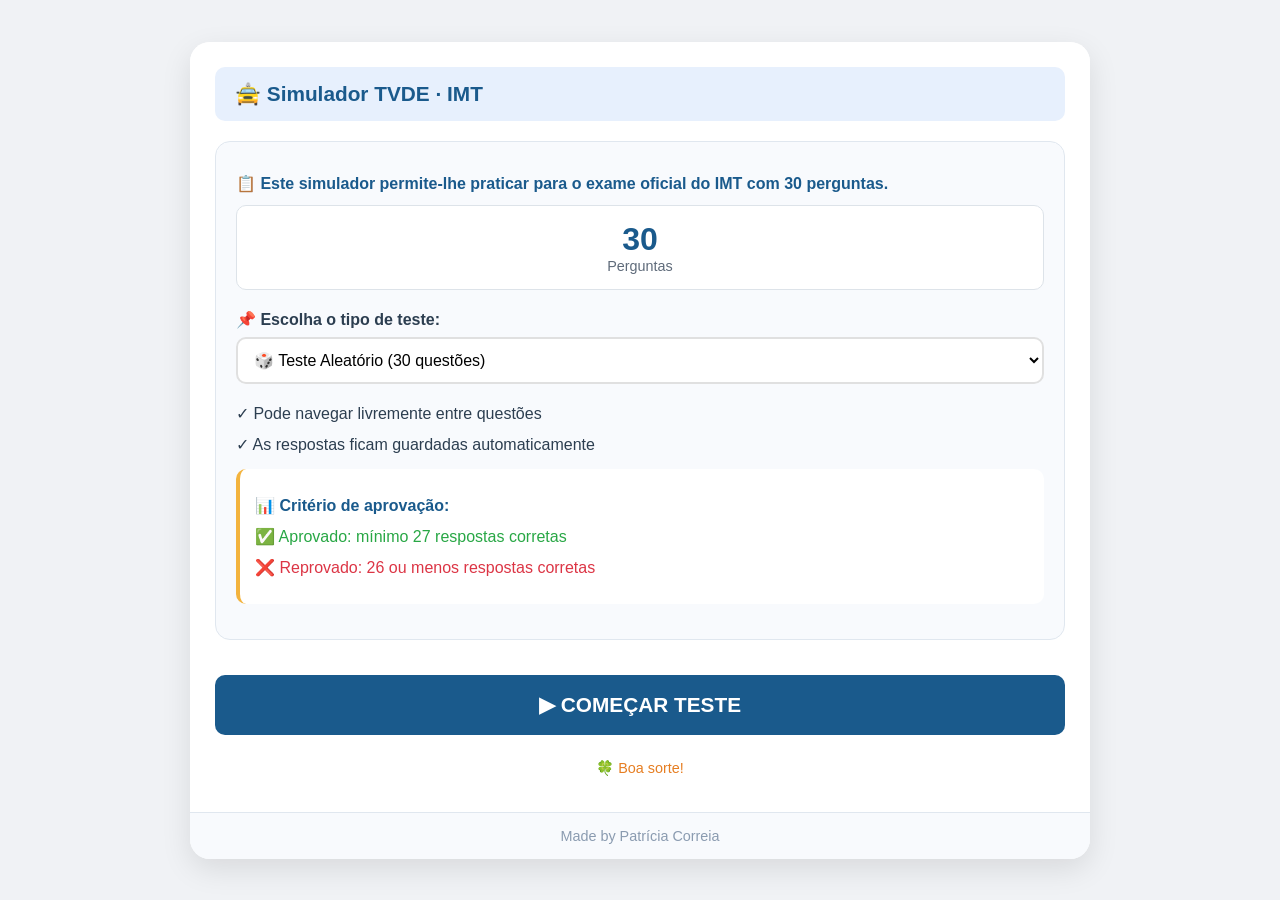
==== commit 308539b2: "Merge branch 'main' of https://github.com/Tijgadixa/Simulador-de-Questoes-para-TVDE" ====
--- a/index.html
+++ b/index.html
@@ -8,34 +8,52 @@
 </head>
 <body>
     <div class="container" id="app">
-        <!-- HOME SCREEN -->
         <div id="homeScreen" class="screen home-screen">
-            <div class="home-header">
-                <h2>🚖 Simulador TVDE · IMT</h2>
+        <div class="home-header">
+            <h2>🚖 Simulador TVDE · IMT</h2>
+        </div>
+
+        <div class="info-card">
+            <p><strong>📋 Este simulador permite-lhe praticar para o exame oficial do IMT com 30 perguntas.</strong></p>
+            
+            <div class="stat-box">
+                <div class="number">30</div>
+                <div class="label">Perguntas</div>
             </div>
 
-            <div class="info-card">
-                <p><strong>📋 Este simulador permite-lhe praticar para o exame oficial do IMT com 30 perguntas aleatórias, sorteadas de uma base com 331 questões reais.</strong></p>
-                
-                <div class="stat-box">
-                    <div class="number">30</div>
-                    <div class="label">Perguntas</div>
-                </div>
-
-                <p>✓ Cada teste tem 30 perguntas</p>
-                <p>✓ Pode navegar livremente entre questões</p>
-                <p>✓ As respostas ficam guardadas automaticamente</p>
-
-                <div style="background: white; border-radius: 10px; padding: 15px; margin: 15px 0; border-left: 4px solid #f3b33d;">
-                    <p><strong>📊 Critério de aprovação:</strong></p>
-                    <p style="color: #28a745;">✅ Aprovado: mínimo 27 respostas corretas</p>
-                    <p style="color: #dc3545;">❌ Reprovado: 26 ou menos respostas corretas</p>
-                </div>
+            <div class="category-selector">
+                <label for="testType">📌 Escolha o tipo de teste:</label>
+                <select id="testType" class="test-type-select">
+                    <option value="random">🎲 Teste Aleatório (30 questões)</option>
+                    <option value="comunicacao">💬 Comunicação e relações interpessoais</option>
+                    <option value="ultrapassagem">🚗 Ultrapassagem</option>
+                    <option value="rotundas">🔄 Circulação em rotundas</option>
+                    <option value="velocidade">⚡ Velocidade</option>
+                    <option value="sinalizacao">⚠️ Sinalização</option>
+                    <option value="cedencia">🤝 Cedência de passagem</option>
+                    <option value="tecnicas">🏁 Técnicas de condução</option>
+                    <option value="regulamentacao">📜 Regulamentação da atividade</option>
+                    <option value="emergencia">🚨 Situações de emergência e primeiros socorros</option>
+                </select>
             </div>
 
-            <button class="start-btn" id="startTestBtn">▶ COMEÇAR TESTE</button>
-            <div class="warning-note">🍀 Boa sorte!</div>
+            <div id="categoryInfo" class="category-info" style="display: none;">
+                <p>📊 <span id="categoryCount">0</span> questões disponíveis nesta categoria</p>
+            </div>
+
+            <p>✓ Pode navegar livremente entre questões</p>
+            <p>✓ As respostas ficam guardadas automaticamente</p>
+
+            <div style="background: white; border-radius: 10px; padding: 15px; margin: 15px 0; border-left: 4px solid #f3b33d;">
+                <p><strong>📊 Critério de aprovação:</strong></p>
+                <p style="color: #28a745;">✅ Aprovado: mínimo 27 respostas corretas</p>
+                <p style="color: #dc3545;">❌ Reprovado: 26 ou menos respostas corretas</p>
+            </div>
         </div>
+
+        <button class="start-btn" id="startTestBtn">▶ COMEÇAR TESTE</button>
+        <div class="warning-note">🍀 Boa sorte!</div>
+    </div>
 
         <!-- TEST SCREEN -->
         <div id="testScreen" class="screen hidden">
@@ -114,383 +132,436 @@
     <script>
         // ========== DADOS DAS PERGUNTAS (com respostas corretas atualizadas) ==========
         const allQuestions = [
-        // PÁGINA 1
-        { id:130001, q:"Qual destes comportamentos é aceitável num motorista de TVDE?", opts:[{id:1130001,txt:"Falar com os passageiros durante a viagem."},{id:2130001,txt:"Insultar os outros condutores."},{id:3130001,txt:"Utilizar palavras impróprias durante a conversa com os passageiros."}], correct:1130001, hasImage:false },
-        { id:130002, q:"Quando se pode dizer que a comunicação tem sucesso?", opts:[{id:1130002,txt:"Quando a mensagem é simples."},{id:2130002,txt:"Quando a mensagem é complexa."},{id:3130002,txt:"Quando a mensagem é recebida."},{id:4130002,txt:"Quando a mensagem é compreendida."}], correct:4130002, hasImage:false },
-        { id:130003, q:"O recetor descodifica a mensagem de acordo com:", opts:[{id:1130003,txt:"As suas perceções."},{id:2130003,txt:"As perceções do emissor."},{id:3130003,txt:"Os seus interesses."},{id:4130003,txt:"Com o sentido das palavras."}], correct:1130003 },
-        { id:130004, q:"Quando se cria uma mensagem, o que se pretende é:", opts:[{id:1130004,txt:"Atingir o objetivo."},{id:2130004,txt:"Estar em consonância com o recetor."},{id:3130004,txt:"Simplificar a tarefa de quem recebe."},{id:4130004,txt:"Adaptar o nível de informação."}], correct:1130004, hasImage:false },
-        { id:130005, q:"Para ser considerado bom ouvinte deve:", opts:[{id:1130005,txt:"Evitar contato visual com quem está a falar."},{id:2130005,txt:"Evitar a comunicação frente a frente."},{id:3130005,txt:"Dizer o que pensa sobre o assunto."},{id:4130005,txt:"Evitar emitir opiniões."}], correct:4130005, hasImage:false },
-        // PÁGINA 2
-        { id:130006, q:"Qual o melhor meio formal de comunicação tendo em vista assegurar a sua eficácia?", opts:[{id:1130006,txt:"Correio eletrónico."},{id:2130006,txt:"Videoconferência."},{id:3130006,txt:"Telefone ou fax."},{id:4130006,txt:"Reunião presencial."}], correct:4130006, hasImage:false },
-        { id:130007, q:"Qual a melhor forma de recompensar o desempenho profissional?", opts:[{id:1130007,txt:"Melhoria das condições de trabalho."},{id:2130007,txt:"Através de incentivo verbal."},{id:3130007,txt:"Através de reconhecimento a nível da organização entre os outros empregados."}], correct:1130007, hasImage:false },
-        { id:130008, q:"Quando pretende iniciar uma conversa deve adaptar a mensagem em função:", opts:[{id:1130008,txt:"Da contribuição que pretende receber."},{id:2130008,txt:"Dos objetivos que pretende atingir."},{id:3130008,txt:"Do entusiasmo que coloca no tema."},{id:4130008,txt:"Do interlocutor."}], correct:4130008, hasImage:false },
-        { id:130009, q:"Muitos dos problemas profissionais surgem por falhas de comunicação. A mais importante é:", opts:[{id:1130009,txt:"Não saber ouvir."},{id:2130009,txt:"Não ser inteligente."},{id:3130009,txt:"Ser de classe social diferente."},{id:4130009,txt:"Ser de raça e cultura diferente."}], correct:1130009, hasImage:false },
-        { id:130010, q:"O aspeto mais importante para se obter sucesso quando se pretende estabelecer comunicação é:", opts:[{id:1130010,txt:"Fazer perguntas para esclarecer o ponto de vista da outra pessoa."},{id:2130010,txt:"Ser recetivo ao conteúdo e às emoções da outra pessoa."},{id:3130010,txt:"Ouvir para compreender."},{id:4130010,txt:"Demonstrar sempre concordância."}], correct:3130010, hasImage:false },
-        // PÁGINA 3
-        { id:130011, q:"Apesar de existirem vários estilos de comunicação devemos utilizar preferencialmente:", opts:[{id:1130011,txt:"Passivo."},{id:2130011,txt:"Agressivo."},{id:3130011,txt:"Assertivo."}], correct:3130011, hasImage:false },
-        { id:130012, q:"O motorista, no exercício da sua atividade, não pode:", opts:[{id:1130012,txt:"Fumar."},{id:2130012,txt:"Escutar atentamente o cliente"},{id:3130012,txt:"Ser cordial"},{id:4130012,txt:"Estar atento ao interlocutor"}], correct:1130012, hasImage:false },
-        { id:130013, q:"As competências exigidas para o desempenho da função de motorista são:", opts:[{id:1130013,txt:"Meramente técnicas."},{id:2130013,txt:"Organizacionais e técnicas."},{id:3130013,txt:"Organizacionais, relacionais e técnicas."}], correct:3130013, hasImage:false },
-        { id:130014, q:"A Imagem de um motorista é formada em 30 segundos, dando-se maior Importância a:", opts:[{id:1130014,txt:"Comunicação."},{id:2130014,txt:"Aparência."},{id:3130014,txt:"Conhecimento."}], correct:2130014, hasImage:false },
-        { id:130015, q:"Quais as características que definem um bom líder?", opts:[{id:1130015,txt:"Ser capaz de apresentar uma visão que outros queiram alcançar."},{id:2130015,txt:"Ser ambicioso, carismático, confiante, independente e responsável."},{id:3130015,txt:"Ser capaz de satisfazer as necessidades pessoais e de grupo."}], correct:1130015, hasImage:false },
-        // PÁGINA 4
-        { id:130016, q:"O que se entende por comunicação interpessoal?", opts:[{id:1130016,txt:"Método de comunicação que promove a troca de informação entre duas ou mais pessoas."},{id:2130016,txt:"Método de comunicação efetuado apenas por um interveniente."},{id:3130016,txt:"Atividade inativa e descontinua de troca de informações."}], correct:1130016, hasImage:false },
-        { id:130017, q:"O processo de comunicação prevê a existência mínima de:", opts:[{id:1130017,txt:"Um emissor."},{id:2130017,txt:"Um recetor."},{id:3130017,txt:"Um emissor e um recetor."}], correct:3130017, hasImage:false },
-        { id:130018, q:"O que se entende por ruídos durante o processo de comunicação?", opts:[{id:1130018,txt:"Algo que interfere com a mensagem enviada, mas que não altera o seu significado."},{id:2130018,txt:"Algo que interfere com a mensagem enviada, bloqueando e alterando o seu significado."},{id:3130018,txt:"Algo que interfere com a mensagem enviada que bloqueia mas não altera o seu significado."}], correct:2130018, hasImage:false },
-        { id:130019, q:"Fazem parte das barreiras Internas à comunicação:", opts:[{id:1130019,txt:"Diferenças sociais, culturais, sexuais, os julgamentos e as suposições."},{id:2130019,txt:"Apenas as diferenças sociais, culturais e sexuais."},{id:3130019,txt:"Unicamente as diferenças sociais e culturais."}], correct:1130019, hasImage:false },
-        { id:130020, q:"Chamamos feedback:", opts:[{id:1130020,txt:"À comunicação transmitida de forma correta ao seu interlocutor, que tem acompanhamento para saber se este atua de forma correta ou se precisa corrigir ou melhorar."},{id:2130020,txt:"Ao insucesso da comunicação."},{id:3130020,txt:"À comunicação transmitida pelo recetor."},{id:4130020,txt:"À comunicação que depende só da forma como a mensagem é transmitida."}], correct:1130020, hasImage:false },
-        // PÁGINA 5
-        { id:677, q:"Nesta situação posso ultrapassar o automóvel de cor preta?", opts:[{id:10677,txt:"Posso pela direita porque a via está livre."},{id:20677,txt:"Não posso."},{id:30677,txt:"Não posso, porque a ultrapassagem faz-se pelo lado esquerdo."}], correct:30677, hasImage:true },
-        { id:686, q:"Nesta situação, devo aumentar a velocidade?", opts:[{id:10686,txt:"Sim."},{id:20686,txt:"Não."}], correct:20686, hasImage:true },
-        { id:960, q:"Perante o sinal de informação fico a saber que:", opts:[{id:10960,txt:"Só é permitido o estacionamento de autocarros."},{id:20960,txt:"É permitido o estacionamento a todos os veículos."},{id:30960,txt:"É permitida a paragem, mas não o estacionamento de automóveis."}], correct:30960, hasImage:true },
-        { id:1133, q:"Neste local é proibido ultrapassar.", opts:[{id:11133,txt:"Certo."},{id:21133,txt:"Errado."}], correct:11133, hasImage:true },
-        { id:1172, q:"O sinal de mudança de direcção para a esquerda, do veículo que segue à frente, pode indicar-me:", opts:[{id:11172,txt:"Diminuição de velocidade."},{id:21172,txt:"Início de uma ultrapassagem."},{id:31172,txt:"Início de manobra de marcha atrás."}], correct:21172, hasImage:true },
-        { id:2568, q:"Ao ultrapassar o automóvel pesado, que comportamento devo esperar do seu condutor?", opts:[{id:12568,txt:"Que reduz a sua velocidade."},{id:22568,txt:"Que mantenha a velocidade e se desvie o mais possível para a direita."},{id:32568,txt:"Que aumente a sua velocidade."}], correct:22568, hasImage:true },
-        // PÁGINA 6        
-        { id:2569, q:"Que sinal devo fazer ao Iniciar a ultrapassagem do veículo pesado que circula à minha frente?", opts:[{id:12569,txt:"Sinal de mudança de direcção à direita."},{id:22569,txt:"Sinal de luzes."},{id:32569,txt:"Sinal de mudança de direcção à esquerda."}], correct:32569, hasImage:true },
-        { id:2570, q:"Como devo proceder quando verífico que o condutor do veículo que circula à minha retaguarda me pretende ultrapassar?", opts:[{id:12570,txt:"Reduzir a velocidade."},{id:22570,txt:"Desviar-me o mais possível para a esquerda."},{id:32570,txt:"Não aumentar a velocidade e desviar-me o mais possível para a direita."}], correct:32570, hasImage:true },
-        { id:2571, q:"Na via em que me encontro é permitido realizar a manobra de ultrapassagem pela direita?", opts:[{id:12571,txt:"Sim, visto tratar-se de uma auto-estrada."},{id:22571,txt:"Sim, caso o condutor da frente mude de direcção à esquerda."},{id:32571,txt:"Não, em circunstância alguma."}], correct:22571, hasImage:true },
-        { id:2572, q:"Posso ultrapassar o veículo que circula à minha frente?", opts:[{id:12572,txt:"Sim, a manobra é permitida."},{id:22572,txt:"Não, devo aguardar que termine a manobra."}], correct:12572, hasImage:true },
-        { id:5016, q:"Posso ultrapassar pela direita o veículo de mercadorias?", opts:[{id:15016,txt:"Sim, posso."},{id:25016,txt:"Não, a ultrapassagem pela direita é proibida."}], correct:25016, hasImage:true },
-        { id:5057, q:"Posso ultrapassar?", opts:[{id:15057,txt:"Sim, porque o local tem pouca intensidade de trânsito."},{id:25057,txt:"Sim, porque o local tem dois sentidos de trânsito."},{id:35057,txt:"Sim, porque existem duas vias de trânsito no mesmo sentido."}], correct:35057, hasImage:true },
-        // PÁGINA 7
-        { id:6037, q:"Pretendo ultrapassar. Posso fazê-lo?", opts:[{id:16037,txt:"Sim, desde que o faça pela direita."},{id:26037,txt:"Sim, desde que o faça pela esquerda e não circulem veículos em sentido contrário."},{id:36037,txt:"Não, porque a sinalização existente no local proíbe-me."}], correct:26037, hasImage:true },
-        { id:6042, q:"Posso ultrapassar, pela direita, o motociclo que circula a 60 Km/h?", opts:[{id:16042,txt:"Sim, desde que sinalize devidamente a manobra."},{id:26042,txt:"Não, porque é proibido."},{id:36042,txt:"Sim, porque existem duas filas de trânsito no mesmo sentido."}], correct:26042, hasImage:true },
-        { id:6064, q:"Nesta situação devo:", opts:[{id:16064,txt:"Desviar-me o mais possível para a direita e manter a velocidade."},{id:26064,txt:"Buzinar para advertir o condutor que é proibido ultrapassar em pontes."},{id:36064,txt:"Travar bruscamente para facilitar a ultrapassagem."}], correct:16064, hasImage:true },
-        { id:6910, q:"Perante o sinal vertical só os automóveis pesados de mercadorias estão proibidos de ultrapassar.", opts:[{id:16910,txt:"Certo."},{id:26910,txt:"Errado."}], correct:26910, hasImage:true },
-        { id:6949, q:"A faixa de rodagem está dividida por uma linha descontínua. Estou correctamente posicionado se estiver a efectuar uma ultrapassagem.", opts:[{id:16949,txt:"Certo."},{id:26949,txt:"Errado."}], correct:16949, hasImage:true },
-        { id:6959, q:"A faixa de rodagem está dividida por uma linha descontínua. Estou correctamente posicionado se:", opts:[{id:16959,txt:"Pretender ultrapassar o veículo da frente."},{id:26959,txt:"Estiver a efectuar uma ultrapassagem."},{id:36959,txt:"Pretender estacionar do lado esquerdo da faixa de rodagem."}], correct:26959, hasImage:true },
-        // PÁGINA 8
-        { id:7144, q:"Estou a ser correctamente ultrapassado?", opts:[{id:17144,txt:"Sim, estou."},{id:27144,txt:"Não, porque a realização da manobra pode provocar embaraço para o trânsito."},{id:37144,txt:"Não, porque é proibido ultrapassar nas pontes."}], correct:27144, hasImage:true },
-        { id:7633, q:"Posso ultrapassar neste local?", opts:[{id:17633,txt:"Sim, desde que não aumente a velocidade."},{id:27633,txt:"Não."},{id:37633,txt:"Sim, desde que ocupe apenas uma faixa de rodagem."}], correct:27633, hasImage:true },
-        { id:130021, q:"O sinal de mudança de direção para a esquerda, do veículo que segue à frente, pode indicar-me:", opts:[{id:1130021,txt:"Diminuição de velocidade."},{id:2130021,txt:"Início de uma ultrapassagem."},{id:3130021,txt:"Início de manobra de marcha atrás."}], correct:2130021, hasImage:true },
-        { id:130022, q:"Que sinal devo fazer ao iniciar a ultrapassagem do veículo pesado que circula à minha frente?", opts:[{id:1130022,txt:"Sinal de mudança de direção à direita."},{id:2130022,txt:"Sinal de luzes."},{id:3130022,txt:"Sinal de mudança de direção à esquerda."}], correct:3130022, hasImage:true },
-        { id:130023, q:"Na via em que me encontro é permitido realizar a manobra de ultrapassagem pela direita?", opts:[{id:1130023,txt:"Sim, visto tratar-se de uma auto-estrada."},{id:2130023,txt:"Sim, caso o condutor da frente mude de direção à esquerda."},{id:3130023,txt:"Não, em circunstância alguma."}], correct:2130023, hasImage:true },
-        // PÁGINA 9
-        { id:130024, q:"A faixa de rodagem está dividida por uma linha descontínua. Estou corretamente posicionado se estiver a efectuar uma ultrapassagem.", opts:[{id:1130024,txt:"Certo."},{id:2130024,txt:"Errado."}], correct:1130024, hasImage:true },
-        { id:130025, q:"A faixa de rodagem está dividida por uma linha descontínua. Estou corretamente posicionado se:", opts:[{id:1130025,txt:"Pretender ultrapassar o veículo da frente."},{id:2130025,txt:"Estiver a efetuar uma ultrapassagem."},{id:3130025,txt:"Pretender estacionar do lado esquerdo da faixa de rodagem."}], correct:2130025, hasImage:true },
-        { id:130026, q:"Estou a ser corretamente ultrapassado?", opts:[{id:1130026,txt:"Sim, estou."},{id:2130026,txt:"Não, porque a realização da manobra pode provocar embaraço para o trânsito."},{id:3130026,txt:"Não, porque é proibido ultrapassar nas pontes."}], correct:2130026, hasImage:true },
-        { id:2329, q:"O dever de ceder a passagem é:", opts:[{id:12329,txt:"Do condutor do velocípede, porque conduz um veículo sem motor."},{id:22329,txt:"Meu, porque vou entrar numa rotunda."}], correct:22329, hasImage:true },
-        { id:2330, q:"O condutor do velocípede deve ceder a passagem?", opts:[{id:12330,txt:"Não, porque o velocípede circula na rotunda"},{id:22330,txt:"Sim, porque o velocípede se apresenta à minha esquerda."},{id:32330,txt:"Não, porque o velocípede é um veículo sem motor."}], correct:12330, hasImage:true },
-        { id:2992, q:"Como devo proceder ao entrar nesta rotunda?", opts:[{id:12992,txt:"Tenho prioridade de passagem em relação aos veículos que circulam na rotunda."},{id:22992,txt:"Devo ceder a passagem aos veículos que circulam na rotunda."}], correct:22992, hasImage:true },
-        // PÁGINA 10
-        { id:2993, q:"Ao circular numa rotunda devo saber que:", opts:[{id:12993,txt:"Os veículos em serviço de urgência tem prioridade ao entrar na rotunda."},{id:22993,txt:"Os veículos em serviço de urgência não tem prioridade ao entrar na rotunda."}], correct:22993, hasImage:true },
-        { id:3151, q:"Ao entrar nesta rotunda estou obrigado a ceder a passagem a uma escolta policial que nela circule?", opts:[{id:13151,txt:"Sim, sempre."},{id:23151,txt:"Sim, mas apenas se os veículos circularem em marcha de urgência."},{id:33151,txt:"Não, dado que me apresento à direita dos veículos da escolta."}], correct:13151, hasImage:true },
-        { id:3159, q:"Quem tem prioridade de passagem na rotunda?", opts:[{id:13159,txt:"O condutor do veículo de cor preta porque vai entrar na rotunda."},{id:23159,txt:"O condutor do veículo de cor cinzenta porque circula na rotunda."}], correct:23159, hasImage:true },
-        { id:3161, q:"Ao entrar nesta rotunda tenho prioridade de passagem?", opts:[{id:13161,txt:"Sim, mas apenas porque circulo dentro de uma localidade."},{id:23161,txt:"Não, exceto se circular fora de uma localidade."},{id:33161,txt:"Não."}], correct:33161, hasImage:true },
-        { id:3172, q:"O ciclista que circula nesta rotunda deve ceder a passagem a todos os veículos a motor que nela pretendam entrar?", opts:[{id:13172,txt:"Sim."},{id:23172,txt:"Sim, mas apenas aos veículos automóveis ligeiros e pesados."},{id:33172,txt:"Não."}], correct:33172, hasImage:true },
-        { id:3173, q:"Ao circular numa rotunda o condutor de um velocípede deve ceder a passagem:", opts:[{id:13173,txt:"A todos os veículos."},{id:23173,txt:"Apenas aos veículos a motor."},{id:33173,txt:"Apenas aos veículos que transitem em serviço de urgência."}], correct:23173, hasImage:true },
-        // PÁGINA 11
-        { id:3177, q:"Ao circular nesta rotunda, o condutor do velocípede:", opts:[{id:13177,txt:"Deve ceder a passagem a todos os veículos a motor."},{id:23177,txt:"Deve ceder a passagem aos veículos que circulem em serviço de urgência."}], correct:13177, hasImage:true },
-        { id:3183, q:"Em regra, ao circular numa rotunda, tenho prioridade de passagem sobre os veículos que nela pretendam entrar?", opts:[{id:13183,txt:"Sim."},{id:23183,txt:"Não."}], correct:13183, hasImage:true },
-        { id:3184, q:"Os condutores que circulam numa rotunda devem ceder a passagem aos que nela vão entrar.", opts:[{id:13184,txt:"A afirmação é verdadeira."},{id:23184,txt:"A afirmação é falsa."}], correct:23184, hasImage:true },
-        { id:3190, q:"Os veículos prioritários têm prioridade de passagem quando circulam numa rotunda?", opts:[{id:13190,txt:"Sim, têm sempre prioridade de passagem, mesmo que não transitem em missão urgente de socorro."},{id:23190,txt:"Não, apenas têm prioridade de passagem sobre os veículos sem motor."},{id:33190,txt:"Não, apenas têm prioridade se transitarem em missão urgente de socorro."}], correct:33190, hasImage:true },
-        { id:7692, q:"O veículo de duas rodas que transita na rotunda:", opts:[{id:17692,txt:"Deve parar obrigatoriamente para me ceder a passagem."},{id:27692,txt:"Não deve embaraçar o trânsito."},{id:37692,txt:"Deve ceder a passagem ao meu veículo."}], correct:27692, hasImage:true },
-        { id:8790, q:"O que devo fazer nesta situação?", opts:[{id:18790,txt:"Ceder a passagem ao veículo cinzento."},{id:28790,txt:"Avançar em primeiro lugar, porque me apresento pela direita."},{id:38790,txt:"Parar obrigatoriamente, porque pretendo entrar na rotunda."}], correct:18790, hasImage:true },
-        // PÁGINA 12
-        { id:8800, q:"Ao circular na rotunda:", opts:[{id:18800,txt:"Fico obrigado a ceder a passagem ao automóvel ligeiro."},{id:28800,txt:"Devo estar atento ao automóvel ligeiro."},{id:38800,txt:"Devo parar, para ceder a passagem ao automóvel ligeiro."}], correct:28800, hasImage:true },
-        { id:8880, q:"Um dos factores que deve influenciar a velocidade a que transito é a visibilidade do local.", opts:[{id:18880,txt:"Certo."},{id:28880,txt:"Errado."}], correct:18880, hasImage:true },
-        { id:8882, q:"Ao circular neste local devo:", opts:[{id:18882,txt:"Moderar a velocidade e parar se necessário."},{id:28882,txt:"Moderar a velocidade e utilizar os sinais sonoros."},{id:38882,txt:"Aumentar um pouco a velocidade para não ter necessidade de parar."}], correct:18882, hasImage:true },
-        { id:8883, q:"A velocidade neste local deve ser:", opts:[{id:18883,txt:"Obrigatoriamente de 50 Km/h."},{id:28883,txt:"A que cada condutor considerar adequada desde que não seja inferior a 50 Km/h."},{id:38883,txt:"Adaptada às condições existentes."}], correct:38883, hasImage:true },
-        { id:8888, q:"Neste local é obrigatório moderar a velocidade?", opts:[{id:18888,txt:"Sim porque as condições atmosféricas são desfavoráveis."},{id:28888,txt:"Sim, sempre."},{id:38888,txt:"Não nunca. Esse comportamento iria originar embaraço para o trânsito."}], correct:28888, hasImage:true },
-        // PÁGINA 13
-        { id:8889, q:"Nesta situação, a velocidade deve ser moderada. Devido ao local?", opts:[{id:18889,txt:"Sim, neste local é sempre obrigatório moderar a velocidade."},{id:28889,txt:"Não, devido às condições atmosféricas do momento."},{id:38889,txt:"Não, porque neste local nunca devo moderar a velocidade."}], correct:18889, hasImage:true },
-        { id:8893, q:"Nesta situação para além de moderar a velocidade, pode tornar-se necessário:", opts:[{id:18893,txt:"Ligar as luzes de estrada."},{id:28893,txt:"Ligar as luzes de cruzamento e as luzes de estrada em simultâneo."},{id:38893,txt:"Ligar as luzes de cruzamento."}], correct:38893, hasImage:true },
-        { id:8895, q:"Perante o sinal vertical:", opts:[{id:18895,txt:"A velocidade máxima permitida é de 100 km/h."},{id:28895,txt:"A velocidade mínima permitida é de 100 km/h."},{id:38895,txt:"A velocidade obrigatória é de 100 km/h."}], correct:28895, hasImage:true },
-        { id:8897, q:"Quando a aderência ao piso é menor a distância de paragem aumenta. Logo devo:", opts:[{id:18897,txt:"Diminuir a velocidade."},{id:28897,txt:"Manter a velocidade."},{id:38897,txt:"Aumentar a velocidade."}], correct:18897, hasImage:true },
-        { id:8898, q:"Neste momento, o piso está escorregadio, devo:", opts:[{id:18898,txt:"Ligar as luzes de cruzamento."},{id:28898,txt:"Aumentar a distância de segurança, adaptando a velocidade."},{id:38898,txt:"Diminuir a distância de segurança, moderando a velocidade."}], correct:28898, hasImage:true },
-        // PÁGINA 14
-        { id:8900, q:"Ao circular neste local, devo:", opts:[{id:18900,txt:"Aumentar a distância de segurança."},{id:28900,txt:"Aumentar a velocidade."},{id:38900,txt:"Aumentar a distância de paragem."}], correct:18900, hasImage:true },
-        { id:9153, q:"O que devo fazer relativamente ao veículo que segue à minha frente?", opts:[{id:19153,txt:"Manter uma distância que me permita parar em segurança."},{id:29153,txt:"Diminuir a distância de segurança."},{id:39153,txt:"Aumentar a distância de segurança, para iniciar a ultrapassagem."}], correct:19153, hasImage:true },
-        { id:9155, q:"O que devo fazer nesta situação?", opts:[{id:19155,txt:"Parar, porque circula um veículo em sentido contrário."},{id:29155,txt:"Fazer sinais de luzes se pretender ultrapassar."},{id:39155,txt:"Manter o veículo na mesma via de trânsito."}], correct:39155, hasImage:true },
-        { id:9156, q:"Quando a aderência ao piso é menor a velocidade deve ser moderada, porque:", opts:[{id:19156,txt:"A distância de paragem aumenta."},{id:29156,txt:"A distância de travagem diminui."},{id:39156,txt:"A distância de paragem diminui."}], correct:19156, hasImage:true },
-        { id:9160, q:"Quando o piso está escorregadio, devo utilizar o motor como auxiliar do travão?", opts:[{id:19160,txt:"Não, devo utilizar apenas o travão de serviço."},{id:29160,txt:"Sim e também devo evitar travagens bruscas."},{id:39160,txt:"Sim, apesar de ser mais seguro o travão de estacionamento."}], correct:29160, hasImage:true },
-        // PÁGINA 15
-        { id:9161, q:"Nesta situação, em que a aderência ao piso é reduzida, devo:", opts:[{id:19161,txt:"Manter a velocidade."},{id:29161,txt:"Reduzir a velocidade."},{id:39161,txt:"Aumentar a velocidade."}], correct:29161, hasImage:true },
-        { id:9162, q:"Quando a visibilidade é insuficiente, para além da utilização das luzes, devo:", opts:[{id:19162,txt:"Adaptar a velocidade."},{id:29162,txt:"Utilizar sempre os sinais sonoros."},{id:39162,txt:"Moderar a velocidade e utilizar os sinais sonoros."}], correct:19162, hasImage:true },
-        { id:9164, q:"O que devo fazer nesta situação?", opts:[{id:19164,txt:"Parar, porque a visibilidade do local é insuficiente."},{id:29164,txt:"Adaptar a velocidade às condições de visibilidade."},{id:39164,txt:"Aumentar a velocidade e se necessário ligar os máximos."}], correct:29164, hasImage:true },
-        { id:9165, q:"Nesta situação devo:", opts:[{id:19165,txt:"Moderar a velocidade."},{id:29165,txt:"Utilizar as luzes de estrada."},{id:39165,txt:"Aumentar a distância de segurança e utilizar as luzes de estrada."}], correct:19165, hasImage:true },
-        { id:9166, q:"Quando a intensidade de trânsito aumenta, a velocidade deve:", opts:[{id:19166,txt:"Diminuir."},{id:29166,txt:"Aumentar."},{id:39166,txt:"Diminuir, apenas se circular em auto-estrada."}], correct:19166, hasImage:true },
-        // PÁGINA 16
-        { id:9167, q:"Nesta situação, um dos principais aspectos a considerar é:", opts:[{id:19167,txt:"O dever de utilizar as luzes de estrada."},{id:29167,txt:"A proibição de circular com as luzes de cruzamento acesas."},{id:39167,txt:"Manter uma velocidade adequada."}], correct:39167, hasImage:true },
-        { id:130027, q:"Um dos fatores que deve influenciar a velocidade a que transito é a visibilidade do local.", opts:[{id:1130027,txt:"Certo."},{id:2130027,txt:"Errado."}], correct:1130027, hasImage:true },
-        { id:130028, q:"Neste local é obrigatório moderar a velocidade?", opts:[{id:1130028,txt:"Sim, porque as condições atmosféricas são desfavoráveis."},{id:2130028,txt:"Sim, sempre."},{id:3130028,txt:"Não, nunca. Esse comportamento iria originar embaraço para o trânsito."}], correct:2130028, hasImage:true },
-        { id:2255, q:"Ao circular nesta via pública, devo saber que:", opts:[{id:12255,txt:"No próximo entroncamento, estou obrigado a ceder a passagem apenas aos automóveis."},{id:22255,txt:"Tenho prioridade de passagem sobre os veículos sem motor que circulam na via que se aproxima."},{id:32255,txt:"Devo ceder a passagem a todos e quaisquer veículos que transitem na via que se aproxima."}], correct:32255, hasImage:true },
-        { id:2256, q:"Como devo proceder perante o sinal vertical de cedência de passagem?", opts:[{id:12256,txt:"Ceder a passagem apenas aos veículos vindos da direita."},{id:22256,txt:"Ceder a passagem apenas aos veículos vindos da esquerda."},{id:32256,txt:"Ceder a passagem a todos os veículos."}], correct:32256, hasImage:true },
-        { id:2257, q:"Na presença destes sinais verticais, sou sempre obrigado a parar o meu veículo. A afirmação é:", opts:[{id:12257,txt:"Verdadeira."},{id:22257,txt:"Falsa."}], correct:22257, hasImage:true },
-        // PÁGINA 17
-        { id:2258, q:"Como devo proceder face ao sinal vertical triangular?", opts:[{id:12258,txt:"Ceder a passagem aos veículos que se apresentem pela direita."},{id:22258,txt:"Ceder a passagem a todos os veículos."},{id:32258,txt:"Avançar com cuidado, apesar de ter prioridade de passagem."}], correct:22258, hasImage:true },
-        { id:2259, q:"O que significa o sinal vertical triangular?", opts:[{id:12259,txt:"Entroncamento com via com prioridade."},{id:22259,txt:"Cruzamento com via sem prioridade."},{id:32259,txt:"Cruzamento com via com prioridade."}], correct:32259, hasImage:true },
-        { id:2260, q:"Como devo proceder no entroncamento de que me aproximo?", opts:[{id:12260,txt:"Ceder a passagem aos veículos que se apresentem pela direita."},{id:22260,txt:"Ceder a passagem a todos os veículos motorizados."},{id:32260,txt:"Avançar, verificando se os condutores que circulam na via com que me cruzo me cedem a passagem."},{id:42260,txt:"Avançar sem precauções dado ter o direito de passar em primeiro lugar."}], correct:32260, hasImage:true },
-        { id:2261, q:"Perante o sinal vertical de forma triangular sei que no próximo entroncamento devo ceder a passagem aos veículos que se apresentem pela direita.", opts:[{id:12261,txt:"A afirmação é verdadeira."},{id:22261,txt:"A afirmação é falsa."}], correct:22261, hasImage:true },
-        { id:2262, q:"Qual o significado do sinal de cedência de passagem?", opts:[{id:12262,txt:"Obrigatoriedade de ceder a passagem aos veículos que entram na rotunda."},{id:22262,txt:"Aproximação de rotunda onde o trânsito se processa em sentido giratório."},{id:32262,txt:"Aproximação de praça onde a velocidade é limitada a 70 km/h."}], correct:22262, hasImage:true },
-        // PÁGINA 18
-        { id:2263, q:"O que significa o sinal vertical?", opts:[{id:12263,txt:"Entrada numa zona em que apenas o estacionamento é proibido."},{id:22263,txt:"Entrada numa zona em que apenas a paragem é proibida."},{id:32263,txt:"Entrada numa zona em que a paragem e o estacionamento são proibidos."}], correct:32263, hasImage:true },
-        { id:2264, q:"O sinal que se encontra na via pública:", opts:[{id:12264,txt:"Proíbe apenas o estacionamento a veículos pesados de mercadorias."},{id:22264,txt:"Proíbe apenas a paragem a todos os veículos."},{id:32264,txt:"Proíbe a paragem e o estacionamento."}], correct:32264, hasImage:true },
-        { id:2265, q:"O sinal vertical indica-me que:", opts:[{id:12265,txt:"O trânsito passa a fazer-se apenas num sentido."},{id:22265,txt:"A via pública passa a ter trânsito nos dois sentidos."},{id:32265,txt:"Não tenho prioridade no próximo estreitamento da faixa de rodagem."}], correct:32265, hasImage:true },
-        { id:2266, q:"Como devo proceder perante o sinal vertical?", opts:[{id:12266,txt:"Manter a velocidade porque o trânsito passa a fazer-se apenas num só sentido."},{id:22266,txt:"Moderar a velocidade porque a circulação passa a ser feita nos dois sentidos."},{id:32266,txt:"Manter a velocidade porque tenho prioridade no próximo estreitamento da via pública."}], correct:22266, hasImage:true },
-        { id:2268, q:"Perante o sinal vertical devo saber que:", opts:[{id:12268,txt:"O trânsito apenas se faz num só sentido."},{id:22268,txt:"Aproxima-se uma curva perigosa à esquerda."},{id:32268,txt:"Tenho prioridade de passagem no próximo entroncamento ou cruzamento."}], correct:32268, hasImage:true },
-    // PÁGINA 19
-        { id:2271, q:"De acordo com a sinalização vertical, devem ceder a passagem os condutores que circulam na via de trânsito:", opts:[{id:12271,txt:"Da esquerda."},{id:22271,txt:"Do centro."},{id:32271,txt:"Da direita."}], correct:32271, hasImage:true },
-        { id:5062, q:"O sinal vertical indica:", opts:[{id:15062,txt:"Obrigação de seguir em frente na próxima intersecção."},{id:25062,txt:"Via com uma só fila de trânsito."},{id:35062,txt:"Via com trânsito de sentido único."}], correct:35062, hasImage:true },
-        { id:6121, q:"O sinal colocado mais à direita é de:", opts:[{id:16121,txt:"Indicação."},{id:26121,txt:"Obrigação."},{id:36121,txt:"Perigo."}], correct:16121, hasImage:true },
-        { id:6137, q:"Este sinal indica que a 300 metros existe:", opts:[{id:16137,txt:"Um telefone de utilização pública."},{id:26137,txt:"Um telefone para utilização em caso de emergência."},{id:36137,txt:"Uma área de serviço."}], correct:26137, hasImage:true },
-        { id:6139, q:"O telefone disponível nesta via deve ser utilizado:", opts:[{id:16139,txt:"Em caso de acidente ou avaria."},{id:26139,txt:"Em qualquer situação."},{id:36139,txt:"Quando existe congestionamento de trânsito."}], correct:16139, hasImage:true },
-        // PÁGINA 20
-        { id:6140, q:"Este sinal é de:", opts:[{id:16140,txt:"Pré-sinalização."},{id:26140,txt:"Indicação."},{id:36140,txt:"Perigo."}], correct:16140, hasImage:true },
-        { id:6144, q:"O sinal de Informação indica:", opts:[{id:16144,txt:"Oficina de reparações de caravanas."},{id:26144,txt:"Entreposto comercial de campismo e reboques de campismo."},{id:36144,txt:"Parque misto para campismo e reboques de campismo."}], correct:36144, hasImage:true },
-        { id:130029, q:"O sinal vertical indica:", opts:[{id:1130029,txt:"Obrigação de seguir em frente na próxima interseção."},{id:2130029,txt:"Via com uma só fila de trânsito."},{id:3130029,txt:"Via com trânsito de sentido único."}], correct:3130029, hasImage:true },
-        { id:707, q:"Devo ceder a passagem?", opts:[{id:10707,txt:"Sim, porque aquele veículo se apresenta pela direita."},{id:20707,txt:"Não, porque sai de uma propriedade."}], correct:20707, hasImage:true },
-        { id:769, q:"Perante este sinal devo:", opts:[{id:10769,txt:"Avançar em primeiro lugar."},{id:20769,txt:"Ceder a passagem."}], correct:20769, hasImage:true },
-        { id:964, q:"Nesta interseção pretendo seguir em frente.", opts:[{id:10964,txt:"Posso avançar."},{id:20964,txt:"Devo ceder a passagem ao veículo de tracção animal."},{id:30964,txt:"Posso avançar, depois de ceder a passagem ao motociclo."}], correct:20964, hasImage:true },
-        // PÁGINA 21
-        { id:976, q:"Pretendo mudar de direcção à direita. Devo ceder passagem?", opts:[{id:10976,txt:"Sim."},{id:20976,txt:"Não."}], correct:10976, hasImage:true },
-        { id:992, q:"Posso avançar:", opts:[{id:10992,txt:"Antes do velocípede, mas depois de ceder a passagem ao veículo de tracção animal."},{id:20992,txt:"Em simultâneo com o veículo de tracção animal."},{id:30992,txt:"Antes do velocípede e do veículo de tracção animal."}], correct:10992, hasImage:true },
-        { id:994, q:"Qual deve ser a ordem de passagem nesta interseção?", opts:[{id:10994,txt:"Ambulância, veículo pesado, veículo verde e por último o meu veículo."},{id:20994,txt:"Ambulância, o meu veículo, o veículo verde e por último o veículo pesado."}], correct:20994, hasImage:true },
-        { id:998, q:"Qualquer veículo que saia de uma passagem de nível:", opts:[{id:10998,txt:"Não tem que ceder passagem."},{id:20998,txt:"Deve ceder passagem."}], correct:20998, hasImage:true },
-        { id:1002, q:"Perante esta situação em que o veículo da direita sai de um parque de estacionamento, o que devo fazer?", opts:[{id:11002,txt:"Avançar."},{id:21002,txt:"Parar."},{id:31002,txt:"Ceder passagem."}], correct:21002, hasImage:true },
-        { id:1007, q:"Ao sair de um prédio particular:", opts:[{id:11007,txt:"Devo ceder a passagem aos veículos sem motor."},{id:21007,txt:"Devo ceder a passagem só aos veículos a motor."},{id:31007,txt:"Posso avançar."}], correct:11007, hasImage:true },
-        // PÁGINA 22
-        { id:1008, q:"Nesta situação em que saio de um prédio particular:", opts:[{id:11008,txt:"Posso avançar, porque o outro veículo não tem motor."},{id:21008,txt:"Devo parar."},{id:31008,txt:"Devo ceder a passagem ao velocípede."}], correct:31008, hasImage:true },
-        { id:1009, q:"Perante este sinal devo ceder passagem:", opts:[{id:11009,txt:"Só aos veículos que se apresentam pela direita."},{id:21009,txt:"Só aos veículos com motor que se apresentem pela direita."},{id:31009,txt:"A todos os veículos que circulem na via de que me aproximo."}], correct:31009, hasImage:true },
-        { id:1076, q:"Nesta situação devo:", opts:[{id:11076,txt:"Prosseguir a marcha, com precaução."},{id:21076,txt:"Ceder a passagem porque o veículo sai de um caminho particular."}], correct:21076, hasImage:true },
-        { id:1077, q:"Devido à impossibilidade de cruzamento de automóveis, devo:", opts:[{id:11077,txt:"Prosseguir normalmente a marcha."},{id:21077,txt:"Parar e ceder a passagem ao automóvel pesado."},{id:31077,txt:"Passar o mais rapidamente possível."}], correct:21077, hasImage:true },
-        { id:1078, q:"Nesta situação, circulando o outro veículo em sentido oposto, posso prosseguir a marcha?", opts:[{id:11078,txt:"Não, devo reduzir a velocidade e ceder a passagem."},{id:21078,txt:"Sim, o outro condutor deve ceder-me a passagem."},{id:31078,txt:"Sim, porque desço."}], correct:11078, hasImage:true },
-        // PÁGINA 23
-        { id:1079, q:"Posso passar:", opts:[{id:11079,txt:"Depois do veículo da direita e antes do velocípede."},{id:21079,txt:"Depois do velocípede e antes do veículo da direita."},{id:31079,txt:"Depois de ceder a passagem a todos os veículos."}], correct:11079, hasImage:true },
-        { id:1080, q:"Nesta situação:", opts:[{id:11080,txt:"Devo reduzir a velocidade e ceder a passagem ao condutor da frente."},{id:21080,txt:"Posso prosseguir, pois o condutor da frente tem o dever de me ceder a passagem."},{id:31080,txt:"Devo buzinar, para o informar que lhe estou a ceder a passagem."}], correct:11080, hasImage:true },
-        { id:1081, q:"Pretendo seguir em frente.", opts:[{id:11081,txt:"Devo ceder a passagem ao veículo da frente, porque está a dificultar a circulação."},{id:21081,txt:"Devo ceder a passagem ao veículo da frente, porque vai mudar de direcção."},{id:31081,txt:"Posso prosseguir a marcha."}], correct:31081, hasImage:true },
-        { id:1175, q:"Neste cruzamento, avanço:", opts:[{id:11175,txt:"Antes dos outros dois veículos."},{id:21175,txt:"Depois dos outros dois veículos."},{id:31175,txt:"Depois do veículo ligeiro e antes do velocípede."}], correct:21175, hasImage:true },
-        { id:1358, q:"Ao encontrar este sinal, como devo proceder?", opts:[{id:11358,txt:"Ceder a passagem a todos os veículos que circulem na via em que vou entrar."},{id:21358,txt:"Ceder a passagem apenas aos veículos vindos da direita."},{id:31358,txt:"Ceder a passagem apenas aos veículos vindos da esquerda."}], correct:11358, hasImage:true },
-        // PÁGINA 24
-        { id:1428, q:"Nesta situação, devo:", opts:[{id:11428,txt:"Ceder a passagem."},{id:21428,txt:"Passar em primeiro lugar."},{id:31428,txt:"Parar."}], correct:11428, hasImage:true },
-        { id:130030, q:"Nesta interseção pretendo seguir em frente.", opts:[{id:1130030,txt:"Posso avançar."},{id:2130030,txt:"Devo ceder a passagem ao veículo de tração animal."},{id:3130030,txt:"Posso avançar, depois de ceder a passagem ao motociclo."}], correct:2130030, hasImage:true },
-        { id:130031, q:"Um condutor ecológico deve:", opts:[{id:1130031,txt:"Evitar colocar muita bagagem no porta bagagens."},{id:2130031,txt:"Evitar conduzir veículos com motores híbridos."},{id:3130031,txt:"Evitar usar o ar condicionado do veículo, especialmente em percursos curtos."},{id:4130031,txt:"As afirmações de R:1 e R:3 estão corretas."}], correct:4130031, hasImage:false },
-        { id:133326, q:"Uma das formas de praticar uma condução mais ecológica é:", opts:[{id:1133326,txt:"Verificar regularmente a pressão dos pneus."},{id:2133326,txt:"Não conduzir com pesos desnecessários no veículo."},{id:3133326,txt:"Conduzir com o veículo desembraiado nas descidas íngremes."},{id:4133326,txt:"As afirmações de R:1 e R:2 estão corretas."}], correct:4133326, hasImage:false },
-        { id:133327, q:"O condutor contribui para uma maior proteção do ambiente:", opts:[{id:1133327,txt:"Utilizando o ar condicionado só em situações de necessidade."},{id:2133327,txt:"Usando sempre a relação de caixa de velocidades o mais alto possível, independentemente da velocidade a que circular."},{id:3133327,txt:"Fazendo uso de acessórios que provoquem o aumento da resistência aerodinâmica do veículo."}], correct:1133327, hasImage:false },
-        // PÁGINA 25
-        { id:133328, q:"Quais são os benefícios da prática generalizada da eco condução?", opts:[{id:1133328,txt:"Contribui para o aumento da emissão de gases com efeito de estufa para o arrefecimento global da atmosfera."},{id:2133328,txt:"Leva a um aumento significativo do número de veículos em circulação."},{id:3133328,txt:"Contribui para o aumento do uso de energias renováveis no uso dos transportes rodoviários."}], correct:3133328, hasImage:false },
-        { id:133329, q:"Um condutor que apresente resultado positivo no exame de pesquisa de álcool no ar expirado, mediante a utilização de aparelho aprovado para o efeito, fica impedido de conduzir pelo período de:", opts:[{id:1133329,txt:"6 horas."},{id:2133329,txt:"8 horas."},{id:3133329,txt:"12 horas."}], correct:1133329, hasImage:false },
-        { id:133330, q:"Um condutor ecológico deve:", opts:[{id:1133330,txt:"Evitar colocar muita bagagem no porta bagagens."},{id:2133330,txt:"Evitar conduzir veículos com motores híbridos."},{id:3133330,txt:"Evitar usar o ar condicionado do veículo, especialmente em percursos curtos."},{id:4133330,txt:"As afirmações de R:1 e R:3 estão corretas."}], correct:4133330, hasImage:false },
-        { id:133331, q:"Um aumento de 10% na velocidade pode provocar um aumento de 15% no consumo de combustível.", opts:[{id:1133331,txt:"A afirmação é verdadeira."},{id:2133331,txt:"A afirmação é falsa."}], correct:1133331, hasImage:false },
-        { id:133332, q:"A eco condução é uma forma de condução eficiente, menos poluente e mais segura.", opts:[{id:1133332,txt:"A afirmação é verdadeira."},{id:2133332,txt:"A afirmação é falsa."}], correct:1133332, hasImage:false },
-        // PÁGINA 26
-        { id:133333, q:"Quais são as vantagens da prática de uma eco condução?", opts:[{id:1133333,txt:"Contribui para a diminuição do nível de dióxido de carbono na atmosfera e de outros gases com efeito de estufa."},{id:2133333,txt:"Aumenta o conforto dos ocupantes do veículo."},{id:3133333,txt:"Contribui para uma menor poluição sonora."},{id:4133333,txt:"Todas as afirmações anteriores são verdadeiras."}], correct:4133333, hasImage:false },
-        { id:133334, q:"A prática da eco condução contribui para:", opts:[{id:1133344,txt:"A otimização do consumo de combustível e a redução da poluição ambiental."},{id:2133344,txt:"O aumento da sinistralidade rodoviária, embora possa causar embaraço no trânsito."},{id:3133344,txt:"Um melhor planeamento das viagens, de forma a evitar os congestionamentos de trânsito."},{id:4133344,txt:"As afirmações de R1 e R3 estão corretas."}], correct:4133344, hasImage:false },
-        { id:133335, q:"Um condutor faz uma condução ecológica, se ao conduzir a uma determinada velocidade:", opts:[{id:1133355,txt:"Utilizar uma rotação constante do motor, engrenando a mudança adequada a esta rotação."},{id:2133355,txt:"Utilizar uma rotação do motor alta, engrenando mudanças mais baixas."},{id:3133355,txt:"Utilizar uma rotação do motor baixa, engrenando mudanças mais altas."}], correct:3133355, hasImage:false },
-        { id:133336, q:"Como deve proceder o condutor em descidas de inclinação acentuada?", opts:[{id:1133366,txt:"Deve colocar o veículo em ponto morto, de forma a manter o motor liberto."},{id:2133366,txt:"Deve manter o veículo engrenado numa mudança compatível, ajudando a travagem com o motor."},{id:3133366,txt:"Nenhuma das afirmações está correta."}], correct:2133366, hasImage:false },
-        { id:133337, q:"A prática da eco condução também contribui para a diminuição da sinistralidade rodoviária?", opts:[{id:1133377,txt:"Sim, contribui."},{id:2133377,txt:"Não, apenas contribui para a redução do consumo de combustível e da poluição ambiental."},{id:3133377,txt:"Não, apenas contribui para a diminuição das emissões de gases com efeito de estufa."}], correct:1133377, hasImage:false },
-        // PÁGINA 27
-        { id:133338, q:"O que é o consumo médio de um veículo?", opts:[{id:1133338,txt:"É o volume final consumido, em litros, após percorrida uma certa distância."},{id:2133338,txt:"É o volume de combustível, em litros, dividido pela distância percorrida, em km."},{id:3133338,txt:"É a medida do consumo num determinado instante de tempo."}], correct:2133338, hasImage:false },
-        { id:133339, q:"Para que serve o conta-rotações?", opts:[{id:1133339,txt:"Para controlar a velocidade do motor."},{id:2133339,txt:"Para indicar a rotação do motor do veículo."},{id:3133339,txt:"Ambas as afirmações são verdadeiras."}], correct:3133339, hasImage:false },
-        { id:133340, q:"A correta pressão dos pneus contribui para uma condução mais económica?", opts:[{id:1133340,txt:"Sim, contribui."},{id:2133340,txt:"Não, apenas contribui para uma melhor estabilidade do veículo."},{id:3133340,txt:"Não, apenas contribui para a manutenção do sistema de suspensão do veículo."}], correct:1133340, hasImage:false },
-        { id:133341, q:"Entende-se por 'condução defensiva':", opts:[{id:1133341,txt:"Não efetuar ultrapassagens em vias com duas vias de trânsito."},{id:2133341,txt:"Conduzir de forma a prevenir, evitar e não provocar acidentes, sejam quais forem as condições de circulação, da via, do veículo e meteorológicas, e quaisquer que sejam os comportamentos dos outros utentes da via."},{id:3133341,txt:"Efetuar constantes travagens."}], correct:2133341, hasImage:false },
-        { id:133342, q:"O veículo deve ser apreendido numa ação de fiscalização, sempre que:", opts:[{id:1133342,txt:"Sejam desrespeitadas as regras relativas à poluição sonora do solo e do ar."},{id:2133342,txt:"Não tenha sido efetuado o seguro de responsabilidade civil nos termos da lei."},{id:3133342,txt:"Se suspeite de viciação fraudulenta no documento de identificação do veículo."}], correct:2133342, hasImage:false },
-        // PÁGINA 28
-        { id:133343, q:"A segurança rodoviária depende:", opts:[{id:1133343,txt:"Exclusivamente da sinalização."},{id:2133343,txt:"Unicamente do comportamento do utente, enquanto peão."},{id:3133343,txt:"Do equilíbrio que deve existir entre vários elementos que fazem parte do sistema de circulação."}], correct:3133343, hasImage:false },
-        { id:133344, q:"O acidente continua a ter como principal causa:", opts:[{id:1133344,txt:"A má sinalização de obras na via pública."},{id:2133344,txt:"A falha humana, pela não adaptação às condições do ambiente rodoviário."},{id:3133344,txt:"Os limites de velocidade impostos quando existem obras no pavimento."}], correct:2133344, hasImage:false },
-        { id:133345, q:"A avaliação que cada condutor faz de uma situação, depende muito da sua experiência na condução.", opts:[{id:1133345,txt:"Certo."},{id:2133345,txt:"Errado."}], correct:1133345, hasImage:false },
-        { id:133346, q:"Se aumentar a velocidade, a distância de segurança, deve:", opts:[{id:1133346,txt:"Aumentar."},{id:2133346,txt:"Diminuir."},{id:3133346,txt:"Manter-se."}], correct:1133346, hasImage:false },
-        { id:133348, q:"Conduzir com chuva tem como resultado:", opts:[{id:1133348,txt:"O aumento de aderência ao piso."},{id:2133348,txt:"A diminuição da distância de paragem."},{id:3133348,txt:"A redução da visibilidade."}], correct:3133348, hasImage:false },
-        // PÁGINA 29
-        { id:133349, q:"A condução sob a influência do álcool provoca no condutor:", opts:[{id:1133349,txt:"O aumento do tempo de reação."},{id:2133349,txt:"A diminuição do tempo de reação."},{id:3133349,txt:"O aumento dos seus reflexos."}], correct:1133349, hasImage:false },
-        { id:133350, q:"A capacidade de prever e antecipar enquanto condutor defensivo aumenta:", opts:[{id:1133350,txt:"Com a idade."},{id:2133350,txt:"Com a experiência de condução."}], correct:2133350, hasImage:false },
-        { id:133351, q:"Dos seguintes fatores, qual considera mais importante na prevenção de acidentes rodoviários?", opts:[{id:1133351,txt:"Ter um automóvel novo."},{id:2133351,txt:"Obter a carta de condução em idade avançada."},{id:3133351,txt:"Praticar uma condução defensiva."}], correct:3133351, hasImage:false },
-        { id:133352, q:"Se a velocidade aumentar, a distância de segurança:", opts:[{id:1133352,txt:"Não se altera."},{id:2133352,txt:"Deve ser menor."},{id:3133352,txt:"Deve também aumentar."}], correct:3133352, hasImage:false },
-        { id:133353, q:"Um dos efeitos da fadiga na condução traduz-se na diminuição:", opts:[{id:1133353,txt:"Da rapidez dos reflexos."},{id:2133353,txt:"Do tempo de reação."},{id:3133353,txt:"Da distância de paragem."}], correct:1133353, hasImage:false },
-        // PÁGINA 30
-        { id:133354, q:"Numa viagem longa, para evitar a fadiga, é aconselhável:", opts:[{id:1133354,txt:"Fumar e ouvir música muito alta."},{id:2133354,txt:"Parar, sair do veículo e descansar."},{id:3133354,txt:"Aumentar a velocidade."}], correct:2133354, hasImage:false },
-        { id:133355, q:"Numa viagem longa é aconselhável o condutor descansar:", opts:[{id:1133355,txt:"Apenas de 5 em 5 horas."},{id:2133355,txt:"De 2 em 2 horas."},{id:3133355,txt:"Só depois de ter percorrido os primeiros 500 km."}], correct:2133355, hasImage:false },
-        { id:133356, q:"Regra geral, um condutor distraído tem:", opts:[{id:1133356,txt:"Um tempo de reação mais reduzido."},{id:2133356,txt:"Um tempo de reação mais longo."},{id:3133356,txt:"O mesmo tempo de reação que qualquer outro condutor."}], correct:2133356, hasImage:false },
-        { id:133357, q:"A ingestão de bebidas alcoólicas:", opts:[{id:1133357,txt:"Diminui o campo visual."},{id:2133357,txt:"Alarga o campo visual."},{id:3133357,txt:"Não afeta o campo visual."}], correct:1133357, hasImage:false },
-        { id:133358, q:"Após ingerir bebidas alcoólicas, os obstáculos que o condutor avista à sua frente na via pública, parecem-lhe:", opts:[{id:1133358,txt:"Mais próximos."},{id:2133358,txt:"Mais longe."},{id:3133358,txt:"À distância real."}], correct:2133358, hasImage:false },
-        // PÁGINA 31
-        { id:133359, q:"Dos seguintes combustíveis, qual é o menos poluente?", opts:[{id:1133359,txt:"Gasolina sem chumbo."},{id:2133359,txt:"Gás."},{id:3133359,txt:"Gasolina com chumbo."}], correct:2133359, hasImage:false },
-        { id:130032, q:"Qual é a idade máxima permitida para veículos utilizados no serviço TVDE?", opts:[{id:1130032,txt:"5 anos"},{id:2130032,txt:"7 anos"},{id:3130032,txt:"10 anos"}], correct:2130032, hasImage:false },
-        { id:130033, q:"Para se tornar motorista TVDE, tem que ter carta de condução da categoria B há mais de:", opts:[{id:1130033,txt:"1 ano"},{id:2130033,txt:"2 anos"},{id:3130033,txt:"3 anos"}], correct:3130033, hasImage:false },
-        { id:130034, q:"Os motoristas TVDE estão autorizados a recolher passageiros diretamente na via pública?", opts:[{id:1130034,txt:"Sim, em qualquer situação"},{id:2130034,txt:"Não, apenas mediante reserva na plataforma eletrónica"},{id:3130034,txt:"Sim, exceto em praças de táxis"}], correct:2130034, hasImage:false },
-        { id:130035, q:"Os veículos TVDE podem ter publicidade no exterior?", opts:[{id:1130035,txt:"Sim, sem restrições"},{id:2130035,txt:"Sim, desde que seja aprovada pelo IMT"},{id:3130035,txt:"Não, é proibido"}], correct:2130035, hasImage:false },
-        // PÁGINA 32
-        { id:130036, q:"Qual é o tempo máximo de condução permitido para motoristas TVDE num período de 24 horas?", opts:[{id:1130036,txt:"8 horas"},{id:2130036,txt:"10 horas"},{id:3130036,txt:"12 horas"}], correct:2130036, hasImage:false },
-        { id:130038, q:"Em que situação é permitido utilizar veículos com matrícula estrangeira no serviço TVDE?", opts:[{id:1130038,txt:"Em nenhum caso"},{id:2130038,txt:"Somente para viagens internacionais"},{id:3130038,txt:"Com autorização do IMT"}], correct:1130038, hasImage:false },
-        { id:130040, q:"Qual destes requisitos é obrigatório para obter o certificado de motorista TVDE?", opts:[{id:1130040,txt:"Frequência de um curso de formação rodoviária específico"},{id:2130040,txt:"Possuir seguro automóvel"},{id:3130040,txt:"Participação em seminários de segurança"}], correct:1130040, hasImage:false },
-        { id:130042, q:"Quem é responsável pela fiscalização do cumprimento das normas no serviço TVDE?", opts:[{id:1130042,txt:"GNR e IMT"},{id:2130042,txt:"PSP, GNR e IMT"},{id:3130042,txt:"GNR e PSP"}], correct:2130042, hasImage:false },
-        { id:130043, q:"Qual é a duração mínima do curso de formação inicial rodoviária para motoristas TVDE?", opts:[{id:1130043,txt:"20 horas"},{id:2130043,txt:"30 horas"},{id:3130043,txt:"50 horas"}], correct:3130043, hasImage:false },
-        // PÁGINA 33
-        { id:130044, q:"Qual é o tempo máximo permitido para veículos TVDE operarem antes de passar por uma inspeção técnica?", opts:[{id:1130044,txt:"1 ano após a matrícula e, depois, anualmente"},{id:2130044,txt:"2 anos após a matrícula e, depois, bienalmente"},{id:3130044,txt:"Apenas no prazo estipulado pelo IMT"}], correct:1130044, hasImage:false },
-        { id:130045, q:"A via reservada a veículos de transporte público, por veículos TVDE é:", opts:[{id:1130045,txt:"Permitido em vias de trânsito rápidas"},{id:2130045,txt:"Proibida a circulação"},{id:3130045,txt:"Permitido apenas em algumas cidades"}], correct:2130045, hasImage:false },
-        { id:130046, q:"Para ser motorista de TVDE tenho de ter carta de condução da categoria B há mais de 3 anos.", opts:[{id:1130046,txt:"Falso"},{id:2130046,txt:"Verdadeiro"}], correct:2130046, hasImage:false },
-        { id:130047, q:"Os motoristas TVDE podem recolher passageiros diretamente na via pública sem reserva prévia.", opts:[{id:1130047,txt:"Falso"},{id:2130047,txt:"Verdadeiro"}], correct:1130047, hasImage:false },
-        { id:130048, q:"Os veículos utilizados no serviço TVDE devem ter idade inferior a 7 anos a partir da primeira matrícula.", opts:[{id:1130048,txt:"Falso"},{id:2130048,txt:"Verdadeiro"}], correct:2130048, hasImage:false },
-        { id:130049, q:"O certificado de motorista TVDE é válido por 10 anos.", opts:[{id:1130049,txt:"Falso"},{id:2130049,txt:"Verdadeiro"}], correct:1130049, hasImage:false },
-        // PÁGINA 34
-        { id:130050, q:"É permitido ter publicidade no exterior dos veículos TVDE, desde que aprovada pelo IMT.", opts:[{id:1130050,txt:"Falso"},{id:2130050,txt:"Verdadeiro"}], correct:2130050, hasImage:false },
-        { id:130052, q:"Veículos usados no serviço TVDE podem ser de matrícula estrangeira, desde que sejam autorizados pelo IMT.", opts:[{id:1130052,txt:"Falso"},{id:2130052,txt:"Verdadeiro"}], correct:1130052, hasImage:false },
-        { id:130053, q:"Motoristas TVDE devem possuir um curso de formação rodoviária inicial de 50 horas para exercerem a atividade.", opts:[{id:1130053,txt:"Verdadeiro"},{id:2130053,txt:"Falso"}], correct:1130053, hasImage:false },
-        { id:130055, q:"O serviço de TVDE só pode ser contratado através de plataforma eletrónica:", opts:[{id:1130055,txt:"Verdadeiro"},{id:2130055,txt:"Falso"}], correct:1130055, hasImage:false },
-        { id:130056, q:"As regras gerais de atuação em caso de acidente são:", opts:[{id:1130056,txt:"Sinalizar o veículo, alertar as autoridades e parar o motor do veículo"},{id:2130056,txt:"Alertar as autoridades, sinalizar o veículo e parar o veículo"},{id:3130056,txt:"Parar o motor do veículo, sinalizar o veículo e alertar as autoridades"},{id:4130056,txt:"Nenhuma das respostas anteriores está correta"}], correct:3130056, hasImage:false },
-        { id:130057, q:"Fogo é uma reação química:", opts:[{id:1130057,txt:"Que ocorre num determinado local, sempre que o calor seja em excesso"},{id:2130057,txt:"Entre o combustível e o oxigénio do ar (comburente), face a uma fonte de calor"},{id:3130057,txt:"Provocada por uma fonte de energia"},{id:4130057,txt:"Que ocorre em determinados materiais provocado pelo aumento da temperatura"}], correct:2130057, hasImage:false },
-        // PÁGINA 35
-        { id:130058, q:"Perante uma ferida simples numa zona sem fraturas:", opts:[{id:1130058,txt:"O melhor método é fazer compressão direta"},{id:2130058,txt:"Deve-se aplicar sempre um garrote"},{id:3130058,txt:"Deve-se ligar imediatamente 112 e não fazer nada"},{id:4130058,txt:"Uma hemorragia não é grave e por isso não é necessário fazer nada"}], correct:1130058, hasImage:false },
-        { id:130059, q:"Numa situação de queimadura, os cuidados de emergência visam:", opts:[{id:1130059,txt:"Aliviar a dor"},{id:2130059,txt:"Prevenir o choque"},{id:3130059,txt:"Prevenir a infecção"},{id:4130059,txt:"Todas as respostas anteriores estão corretas"}], correct:4130059, hasImage:false },
-        { id:130060, q:"Em caso de incêndio, um motorista:", opts:[{id:1130060,txt:"Tem de conseguir extinguir o incêndio antes de garantir a evacuação dos ocupantes do veículo"},{id:2130060,txt:"Não deve parar, exceto se o incêndio for no motor"},{id:3130060,txt:"Deve garantir a evacuação dos ocupantes do veículo para uma zona segura"},{id:4130060,txt:"Todas as respostas anteriores estão corretas"}], correct:3130060, hasImage:false },
-        { id:130061, q:"Em caso de tentativa de agressão ou agressão ao motorista:", opts:[{id:1130061,txt:"Não deve ser contatada a autoridade para evitar problemas"},{id:2130061,txt:"Deve adotar-se uma atitude de confronto"},{id:3130061,txt:"Os atos do motorista devem basear-se em evitar sempre o confronto"},{id:4130061,txt:"O motorista deve reagir violentamente e se possível imobilizar o agressor"}], correct:3130061, hasImage:false },
-        { id:130062, q:"Um condutor que assista a um acidente no qual existam pessoas ou haja veículos danificados tem o dever de prestar o auxílio. Indique o comportamento que não deve ser adotado:", opts:[{id:1130062,txt:"Antes de sair do veículo para prestar auxílio, deve assegurar-se de que o próprio, os seus passageiros e o seu veículo estão em segurança"},{id:2130062,txt:"Manter a calma"},{id:3130062,txt:"Descrever corretamente qual a situação e responder às perguntas que a central de emergência faz"},{id:4130062,txt:"Não desligar a ignição dos veículos acidentados"}], correct:4130062, hasImage:false },
-        // PÁGINA 36 e 37
-        { id:130063, q:"Em caso de acidente com a sua viatura, qual o procedimento que não deve ser adotado:", opts:[{id:1130063,txt:"Manter a calma"},{id:2130063,txt:"Avaliar a segurança do local"},{id:3130063,txt:"Efetuar uma rápida avaliação da vítima"},{id:4130063,txt:"Abandonar o local"}], correct:4130063, hasImage:false },
-        { id:130064, q:"Quando ocorre um incêndio num veículo, o motorista deve adotar certos procedimentos. Das seguintes hipóteses, qual é aquela que não deve ser adotada:", opts:[{id:1130064,txt:"Ligar os 4 indicadores de mudança de direcção"},{id:2130064,txt:"Encostar à berma"},{id:3130064,txt:"Chamar socorro"},{id:4130064,txt:"Manter o veículo em funcionamento"}], correct:4130064, hasImage:false },
-        { id:130065, q:"No contexto do transporte rodoviário os riscos de agressão e violência aos motoristas e respetivos veículos tem vindo a aumentar. Em situações de agressão deve:", opts:[{id:1130065,txt:"Tentar prever potenciais situações de conflito e identificar potenciais agressores"},{id:2130065,txt:"Saber controlar as emoções e tomar decisões"},{id:3130065,txt:"Saber identificar potenciais agressores perante a autoridade"},{id:4130065,txt:"Tentar prever potenciais situações de conflito e identificar potenciais agressores, assim como controlar as emoções e tomar decisões"}], correct:4130065, hasImage:false },
-        { id:131859, q:"As regras gerais de atuação em caso de acidente são:", opts:[{id:1131859,txt:"Sinalizar o veículo, alertar as autoridades e parar o motor do veículo"},{id:2131859,txt:"Alertar as autoridades, sinalizar o veículo e parar o veículo"},{id:3131859,txt:"Parar o motor do veículo, sinalizar o veículo e alertar as autoridades"},{id:4131859,txt:"Nenhuma das respostas anteriores está correcta"}], correct:3131859, hasImage:false },
-        { id:131860, q:"Em caso de acidente e suspeita de vítimas acidentadas com lesões deverá ligar para o:", opts:[{id:1131860,txt:"113"},{id:2131860,txt:"112"},{id:3131860,txt:"116"},{id:4131860,txt:"115"}], correct:2131860, hasImage:false },
-        // PÁGINA 38 e 39
-        { id:131861, q:"Fogo é uma reação química:", opts:[{id:1131861,txt:"Que ocorre num determinado local, sempre que o calor seja em excesso"},{id:2131861,txt:"Entre o combustível e o oxigénio do ar (comburente), face a uma fonte de calor"},{id:3131861,txt:"Provocada por uma fonte de energia"},{id:4131861,txt:"Que ocorre em determinados materiais provocado pelo aumento da temperatura"}], correct:2131861, hasImage:false },
-        { id:131862, q:"O 1º Socorro é a primeira assistência ou ajuda prestada a qualquer indivíduo vítima de acidente ou doença súbita, com o fim de evitar que o seu estado se agrave, e melhore se possível, até à chegada da ambulância, ou de socorros especializados. Os seus objetivos são:", opts:[{id:1131862,txt:"Manter a vida"},{id:2131862,txt:"Prevenir o aparecimento de novas lesões"},{id:3131862,txt:"Promover a recuperação"},{id:4131862,txt:"Todas as respostas anteriores estão corretas"}], correct:4131862, hasImage:false },
-        { id:131867, q:"Na reanimação cardio-respiratória, a razão entre as compressões torácicas e as insuflações é:", opts:[{id:1131867,txt:"15 compressões para 3 insuflações (15:3)"},{id:2131867,txt:"20 compressões para 5 insuflações (20:5)"},{id:3131867,txt:"30 compressões para 2 insuflações (30:2)"},{id:4131867,txt:"10 compressões para 1 insuflação (10:1)"}], correct:3131867, hasImage:false },
-        { id:131868, q:"Não devem ser aplicadas compressões abdominais em:", opts:[{id:1131868,txt:"Mulheres grávidas"},{id:2131868,txt:"Crianças com mais de 5 anos"},{id:3131868,txt:"Crianças com mais de 1 ano"},{id:4131868,txt:"Idosos com mais de 70 anos"}], correct:1131868, hasImage:false },
-        { id:131870, q:"A posição lateral de segurança:", opts:[{id:1131870,txt:"Deve ser provocada nas vítimas que respiram normalmente"},{id:2131870,txt:"Deve ser provocada nas vítimas que não respiram"},{id:3131870,txt:"Não é necessário confirmar regularmente a eficácia da respiração para provocar a posição referida"},{id:4131870,txt:"A posição lateral nunca deve ser provocada"}], correct:1131870, hasImage:false },
-        // PÁGINA 40
-        { id:131871, q:"Em caso de queimadura deve-se:", opts:[{id:1131871,txt:"Lavar o local com água quente durante aproximadamente 15 minutos"},{id:2131871,txt:"Não tocar na lesão"},{id:3131871,txt:"Furar as bolhas existentes"},{id:4131871,txt:"Colocar sobre a lesão soluções ou pomadas"}], correct:2131871, hasImage:false },
-        { id:131872, q:"Em caso de intoxicação:", opts:[{id:1131872,txt:"A vítima não deve ser retirada do local"},{id:2131872,txt:"Se a vítima estiver contaminada com tóxicos ou venenos o socorrista deve usar proteções do corpo e da roupa (luvas e avental)"},{id:3131872,txt:"Nunca é necessário retirar as peças de vestuário da vítima"},{id:4131872,txt:"Deve ser fornecido álcool à vítima"}], correct:2131872, hasImage:false },
-        { id:131874, q:"O exame primário da vítima consiste na:", opts:[{id:1131874,txt:"Observação do diâmetro das pupilas, da coloração, temperatura e grau de humidade da pele"},{id:2131874,txt:"Verificação em primeiro lugar da existência de ventilação"},{id:3131874,txt:"Avaliação em primeiro lugar da existência de pulsação"},{id:4131874,txt:"Avaliação em primeiro lugar do estado de consciência da vítima"}], correct:4131874, hasImage:false },
-        { id:131876, q:"Perante uma vítima de acidente o procedimento adequado é:", opts:[{id:1131876,txt:"Remover de imediato a vítima do veículo"},{id:2131876,txt:"Não movimentar a vítima, exceto se existir perigo iminente de incêndio, explosão ou qualquer outra situação que ponha em risco a vida da vítima"},{id:3131876,txt:"Não retirar em caso algum a vítima do veículo"},{id:4131876,txt:"Ajudar a vítima a sair do veículo"}], correct:2131876, hasImage:false },
-        { id:131877, q:"Os princípios gerais de socorrismo são:", opts:[{id:1131877,txt:"Prever, ajudar e socorrer"},{id:2131877,txt:"Parar, socorrer e alertar"},{id:3131877,txt:"Socorrer e ligar 112"},{id:4131877,txt:"Prevenir, alertar e socorrer"}], correct:4131877, hasImage:false },
-        // PÁGINA 41 e 42
-        { id:131878, q:"Uma vítima de asfixia por obstrução das vias respiratórias devido à presença de um corpo estranho deve ser socorrida:", opts:[{id:1131878,txt:"Com reanimação cárdio-pulmonar"},{id:2131878,txt:"Através da colocação em posição lateral de segurança"},{id:3131878,txt:"Com realização de pancadas interescapulares ou manobra de Heimlich"},{id:4131878,txt:"Através da colocação em decúbito dorsal"}], correct:3131878, hasImage:false },
-        { id:131879, q:"Para sinalizar corretamente o local do acidente o motorista deve:", opts:[{id:1131879,txt:"Estacionar o veículo antes do local do acidente, ligar as luzes de perigo, vestir o colete e colocar o sinal de pré-sinalização de perigo a pelo menos 30m da retaguarda do veículo ou da carga a sinalizar."},{id:2131879,txt:"Estacionar o veículo depois do local do acidente, ligar as luzes de perigo, vestir o colete e colocar o sinal de pré-sinalização de perigo a pelo menos 30m da retaguarda do veículo ou da carga a sinalizar."},{id:3131879,txt:"Estacionar o veículo antes do local do acidente, ligar as luzes de perigo, vestir o colete e colocar o sinal de pré-sinalização de perigo a pelo menos 50m da retaguarda do veículo ou da carga a sinalizar."},{id:4131879,txt:"Estacionar o veículo antes do local do acidente, ligar as luzes de perigo, vestir o colete e colocar o sinal de pré-sinalização de perigo a pelo menos 100m da retaguarda do veículo ou da carga a sinalizar."}], correct:1131879, hasImage:false },
-        { id:131880, q:"No caso da vítima não responder aos estímulos do socorrista, o procedimento correto é:", opts:[{id:1131880,txt:"Colocar de imediato em posição lateral de segurança"},{id:2131880,txt:"Iniciar logo as manobras de reanimação cárdio-pulmonar"},{id:3131880,txt:"Desobstruir as vias aéreas, fazer a extensão da cabeça, pedir ajuda e verificar se está a respirar"},{id:4131880,txt:"Colocar em decúbito dorsal"}], correct:3131880, hasImage:false },
-        { id:131881, q:"Em caso de incêndio, o jato do extintor deve ser direcionado para:", opts:[{id:1131881,txt:"A base das chamas"},{id:2131881,txt:"O meio das chamas"},{id:3131881,txt:"O topo das chamas"},{id:4131881,txt:"O topo e o meio das chamas alternadamente"}], correct:1131881, hasImage:false },
-        { id:131882, q:"Em caso de incêndio, o jato do extintor deve ser direcionado para:", opts:[{id:1131881,txt:"A base das chamas"},{id:2131881,txt:"O meio das chamas"},{id:3131881,txt:"O topo das chamas"},{id:4131881,txt:"O topo e o meio das chamas alternadamente"}], correct:1131881, hasImage:false },
-        // PÁGINA 43
-        { id:131883, q:"Quando se liga 112:", opts:[{id:1131883,txt:"A chamada é atendida automaticamente pelo INEM"},{id:2131883,txt:"Quem atende é um agente de autoridade"},{id:3131883,txt:"Estamos a ligar diretamente para os bombeiros"},{id:4131883,txt:"Todas as respostas anteriores estão corretas"}], correct:1131883, hasImage:false },
-        { id:131884, q:"Ao ligar 112, o mais importante é:", opts:[{id:1131884,txt:"Indicar o local da ocorrência"},{id:2131884,txt:"Explicar o que se passa com a vítima"},{id:3131884,txt:"Fornecer o número de telefone de onde se está a efetuar o pedido de socorro"},{id:4131884,txt:"Devem ser referidas todas as informações anteriores"}], correct:4131884, hasImage:false },
-        { id:131885, q:"Para perceber se alguém está em paragem cárdio-respiratória:", opts:[{id:1131885,txt:"Não se deve fazer nada até que a vítima responda"},{id:2131885,txt:"Se a vítima não nos responde, está de certeza em paragem cárdio-respiratória"},{id:3131885,txt:"Deve-se esperar durante 10 segundos para ver se a vítima respira ou não"},{id:4131885,txt:"Nenhuma das respostas anteriores está correta"}], correct:3131885, hasImage:false },
-        { id:131886, q:"Perante uma ferida simples numa zona sem fraturas:", opts:[{id:1131886,txt:"O melhor método é fazer compressão direta"},{id:2131886,txt:"Deve-se aplicar sempre um garrote"},{id:3131886,txt:"Deve-se ligar imediatamente 112 e não fazer nada"},{id:4131886,txt:"Uma hemorragia não é grave e por isso não é necessário fazer nada"}], correct:1131886, hasImage:false },
-        { id:131887, q:"Numa situação de queimadura, os cuidados de emergência visam:", opts:[{id:1131887,txt:"Aliviar a dor"},{id:2131887,txt:"Prevenir o choque"},{id:3131887,txt:"Prevenir a infecção"},{id:4131887,txt:"Todas as respostas anteriores estão corretas"}], correct:4131887, hasImage:false },
-        // PÁGINA 44 e 45
-    { id:131888, q:"Em caso de incêndio, um motorista:", opts:[{id:1131888,txt:"Tem de conseguir extinguir o incêndio antes de garantir a evacuação dos ocupantes do veículo."},{id:2131888,txt:"Não deve parar, exceto se o incêndio for no motor."},{id:3131888,txt:"Deve garantir a evacuação dos ocupantes do veículo para uma zona segura."},{id:4131888,txt:"Todas as respostas anteriores estão corretas."}], correct:3131888, hasImage:false },
-        { id:131889, q:"Em caso de tentativa de agressão ou agressão ao motorista:", opts:[{id:1131889,txt:"Não deve ser contactada a autoridade para evitar problemas."},{id:2131889,txt:"Deve adotar-se uma atitude de confronto."},{id:3131889,txt:"Os atos do motorista devem basear-se em evitar sempre o confronto."},{id:4131889,txt:"O motorista deve reagir violentamente e se possível imobilizar o agressor."}], correct:3131889, hasImage:false },
-        { id:131890, q:"Um condutor que assiste a um acidente no qual existam pessoas ou haja veículos danificados tem o dever de prestar o auxílio. Indique o comportamento que não deve ser adotado:", opts:[{id:1131890,txt:"Antes de sair do veículo para prestar auxílio, deve assegurar-se de que o próprio, os seus passageiros e o seu veículo estão em segurança."},{id:2131890,txt:"Manter a calma."},{id:3131890,txt:"Descrever corretamente qual a situação e responder às perguntas que a central de emergência faz."},{id:4131890,txt:"Não desligar a ignição dos veículos acidentados."}], correct:4131890, hasImage:false },
-        { id:131892, q:"Em caso de acidente com a sua viatura, qual o procedimento que não deve ser adotado?", opts:[{id:1131891,txt:"Manter a calma."},{id:2131891,txt:"Avaliar a segurança do local."},{id:3131891,txt:"Efetuar uma rápida avaliação da vítima."},{id:4131891,txt:"Abandonar o local."}], correct:4131891, hasImage:false },
-        { id:131893, q:"Quando ocorre um incêndio num veículo, o motorista deve adotar certos procedimentos. Das seguintes hipóteses, qual é aquela que não deve ser adotada?", opts:[{id:1131896,txt:"Ligar os 4 indicadores de mudança de direção."}], correct:1131896, hasImage:false },
-        // PÁGINA 46 e 47
-        { id:131896, q:"Para iniciar o socorro das vítimas é necessária a avaliação desta, através do exame primário, o qual consiste em:", opts:[{id:1131896,txt:"Avaliar se a vítima está consciente/inconsciente"},{id:2131896,txt:"Avaliar somente a ventilação"},{id:3131896,txt:"Observar mais detalhadamente e em interrogá-la"},{id:4131896,txt:"Avaliar somente a circulação e temperatura"}], correct:1131896, hasImage:false },
-        { id:131897, q:"No contexto do transporte rodoviário os riscos de agressão e violência aos motoristas e respectivos veículos tem vindo a aumentar. Em situações de agressão deve:", opts:[{id:1131897,txt:"Tentar prever potenciais situações de conflito e identificar potenciais agressores"},{id:2131897,txt:"Saber controlar as emoções e tomar decisões"},{id:3131897,txt:"Saber identificar potenciais agressores perante a autoridade"},{id:4131897,txt:"Tentar prever potenciais situações de conflito e identificar potenciais agressores, assim como controlar as emoções e tomar decisões"}], correct:4131897, hasImage:false },
-        { id:131898, q:"O exame primário da vítima consiste:", opts:[{id:1131898,txt:"Na observação do diâmetro das pupilas, da coloração, temperatura e grau de humidade da pele"},{id:2131898,txt:"Na verificação em primeiro lugar da existência de ventilação"},{id:3131898,txt:"Na avaliação em primeiro lugar da existência de pulsação"},{id:4131898,txt:"Na avaliação em primeiro lugar do estado de consciência da vítima"}], correct:4131898, hasImage:false },
-        { id:131899, q:"Perante uma situação de acidente, a sequência adequada na aplicação nas diversas fases do Sistema Integrado de Emergência Médica será:", opts:[{id:1131899,txt:"Pré-socorro, Socorro e Alerta"},{id:2131899,txt:"Detecção, Pré-socorro e Transporte"},{id:3131899,txt:"Alerta, Transporte e Socorro"},{id:4131899,txt:"Detecção, Alerta e Pré-socorro"}], correct:4131899, hasImage:false },
-        { id:131900, q:"Se um produto tóxico atingir o condutor nos olhos, este deverá imediatamente:", opts:[{id:1131900,txt:"Proteger os olhos do sol com recurso a óculos escuros"},{id:2131900,txt:"Utilizar água para lavar os olhos"},{id:3131900,txt:"Dirigir-se à localidade mais próxima para consultar o médico"}], correct:2131900, hasImage:false },
-        // PÁGINA 48
-        { id:131901, q:"Se numa situação de incêndio a roupa da vítima estiver a arder deve-se:", opts:[{id:1131901,txt:"Tirar rapidamente a roupa que estiver a arder"},{id:2131901,txt:"Apagar o fogo com extintor de pó químico"},{id:3131901,txt:"Envolver a vítima com um cobertor ou rolá-la pelo chão"},{id:4131901,txt:"Chamar de imediato o 112"}], correct:3131901, hasImage:false },
-        { id:130066, q:"O primeiro contacto com o motorista ajuda a criar uma boa impressão sobre o serviço.", opts:[{id:1130066,txt:"Verdadeiro"},{id:2130066,txt:"Falso"}], correct:1130066, hasImage:false },
-        { id:130067, q:"O processo de comunicação requer, no mínimo:", opts:[{id:1130067,txt:"Um emissor."},{id:2130067,txt:"Um recetor."},{id:3130067,txt:"Um emissor e um recetor."}], correct:3130067, hasImage:false },
-        { id:130068, q:"Como agir com um passageiro impaciente ou agressivo?", opts:[{id:1130068,txt:"Responder com a mesma agressividade."},{id:2130068,txt:"Manter a calma, ser cordial e evitar o conflito."},{id:3130068,txt:"Ignorar o passageiro e continuar a viagem."}], correct:2130068, hasImage:false },
-        { id:130069, q:"O que é o 'ruído' na comunicação?", opts:[{id:1130069,txt:"Uma conversa entre duas pessoas."},{id:2130069,txt:"Algo que dificulta a compreensão da mensagem."},{id:3130069,txt:"O som do rádio."}], correct:2130069, hasImage:false },
-        // PÁGINA 49
-        { id:130070, q:"O que é a comunicação verbal?", opts:[{id:1130070,txt:"Usar gestos e sinais para comunicar."},{id:2130070,txt:"Falar ou escrever para transmitir uma mensagem."},{id:3130070,txt:"Ficar em silêncio."}], correct:2130070, hasImage:false },
-        { id:130071, q:"Uma das funções importantes da comunicação é transmitir conhecimento.", opts:[{id:1130071,txt:"Verdadeiro"},{id:2130071,txt:"Falso"}], correct:1130071, hasImage:false },
-        { id:130072, q:"Um motorista deve comportar-se de forma?", opts:[{id:1130072,txt:"Agressiva."},{id:2130072,txt:"Passiva."},{id:3130072,txt:"Assertiva."}], correct:3130072, hasImage:false },
-        { id:130073, q:"Quando se pode dizer que a comunicação tem sucesso?", opts:[{id:1130073,txt:"Quando se fala muito rápido."},{id:2130073,txt:"Quando a mensagem é compreendida."},{id:3130073,txt:"Quando ninguém responde."}], correct:2130073, hasImage:false },
-        { id:130074, q:"Chamamos feedback:", opts:[{id:1130074,txt:"À resposta ou reação da pessoa à mensagem."},{id:2130074,txt:"Ao início de uma conversa."},{id:3130074,txt:"À forma como utilizamos o tom de voz."}], correct:1130074, hasImage:false },
-    // PÁGINA 50
-        { id:130075, q:"Um motorista tem um comportamento profissional quando:", opts:[{id:1130075,txt:"É apressado e impaciente durante a condução."},{id:2130075,txt:"Ignora os pedidos dos passageiros."},{id:3130075,txt:"É educado, respeita os passageiros e atende às suas necessidades."}], correct:3130075, hasImage:false },
-        { id:130076, q:"Qual a importância do tom de voz na comunicação?", opts:[{id:1130076,txt:"Ajuda a transmitir a mensagem de forma clara."},{id:2130076,txt:"Dificulta a compreensão da mensagem."}], correct:1130076, hasImage:false },
-        { id:130077, q:"Na comunicação com os passageiros é importante:", opts:[{id:1130077,txt:"Fazer perguntas durante toda a conversa"},{id:2130077,txt:"Ouvir para compreender."},{id:3130077,txt:"Falar rapidamente para terminar a conversa."}], correct:2130077, hasImage:false },
-        { id:130078, q:"Quando é permitido ultrapassar pela direita?", opts:[{id:1130078,txt:"Quando o veículo da frente circula lentamente."},{id:2130078,txt:"Quando o veículo da frente sinaliza que vai virar à esquerda."},{id:3130078,txt:"Em qualquer situação"}], correct:2130078, hasImage:false },
-        { id:130079, q:"O que deve fazer antes de iniciar uma ultrapassagem?", opts:[{id:1130079,txt:"Verificar se há espaço suficiente e visibilidade."},{id:2130079,txt:"Aumentar a velocidade."},{id:3130079,txt:"Aproximar-se ao máximo do veículo da frente."}], correct:1130079, hasImage:false },
-    // PÁGINA 51
-        { id:130080, q:"É permitido ultrapassar em curvas com visibilidade reduzida?", opts:[{id:1130080,txt:"Sim, é permitido."},{id:2130080,txt:"É proibido ultrapassar em curvas com visibilidade reduzida."},{id:3130080,txt:"Passar rapidamente antes que outro veículo chegue."}], correct:2130080, hasImage:false },
-        { id:130081, q:"Numa ultrapassagem, o motorista deve voltar à sua via de trânsito:", opts:[{id:1130081,txt:"Após aumentar a velocidade."},{id:2130081,txt:"Logo após concluir a manobra."},{id:3130081,txt:"Assim que o veículo ultrapassado fique visível no retrovisor."}], correct:3130081, hasImage:false },
-        { id:130082, q:"É proibido ultrapassar:", opts:[{id:1130082,txt:"Em lombas ou cruzamentos sem visibilidade."},{id:2130082,txt:"Quando o veículo é lento."},{id:3130082,txt:"Em autoestradas."}], correct:1130082, hasImage:false },
-        { id:130083, q:"Ao ultrapassar uma bicicleta, deve manter uma distância mínima lateral?", opts:[{id:1130083,txt:"Sim, de 1,5 metros."},{id:2130083,txt:"Sim, de 1 metro"},{id:3130083,txt:"Não."}], correct:1130083, hasImage:false },
-        { id:130084, q:"Este sinal significa que os automóveis pesados estão proibidos de ultrapassar.", opts:[{id:1130084,txt:"Sim"},{id:2130084,txt:"Não."}], correct:1130084, hasImage:true },
-    // PÁGINA 52
-        { id:130085, q:"O sinal de mudança de direção para a esquerda, do veículo que segue à frente, pode indicar:", opts:[{id:1130085,txt:"Diminuição de velocidade."},{id:2130085,txt:"Início de manobra de marcha atrás."},{id:3130085,txt:"Início de uma ultrapassagem."}], correct:3130085, hasImage:true },
-        { id:130086, q:"Pode ultrapassar o veículo que circula à frente?", opts:[{id:1130086,txt:"Sim, a manobra é permitida."},{id:2130086,txt:"Não, devo aguardar que o veículo termine a manobra."}], correct:1130086, hasImage:true },
-        { id:130087, q:"Pode ultrapassar o veículo à sua frente?", opts:[{id:1130087,txt:"Sim."},{id:2130087,txt:"Não."}], correct:1130087, hasImage:true },
-        { id:130088, q:"É permitido ultrapassar neste local?", opts:[{id:1130088,txt:"Sim."},{id:2130088,txt:"Não."}], correct:2130088, hasImage:true },
-        { id:7691, q:"O motociclo que transita na rotunda deve:", opts:[{id:17691,txt:"Ceder a passagem."},{id:27691,txt:"Avançar."},{id:37691,txt:"Ceder a passagem apenas aos veículos com motor que pretendam entrar na rotunda."}], correct:27691, hasImage:true },
-        { id:130089, q:"Ao entrar numa rotunda deve:", opts:[{id:1130089,txt:"Reduzir a velocidade e avançar sem parar."},{id:2130089,txt:"Avançar em primeiro lugar, porque tem prioridade de passagem."},{id:3130089,txt:"Ceder passagem aos veículos que já circulam na rotunda."}], correct:3130089, hasImage:true },
-        // PÁGINA 53
-        { id:130090, q:"O motorista deve sinalizar a saída de uma rotunda:", opts:[{id:1130090,txt:"Ao aproximar-se da saída."},{id:2130090,txt:"Não é necessário sinalizar."},{id:3130090,txt:"Apenas se houver trânsito intenso."}], correct:1130090, hasImage:false },
-        { id:130091, q:"Para mudar de via de circulação dentro de uma rotunda, o motorista deve:", opts:[{id:1130091,txt:"Mudar de via sem sinalizar."},{id:2130091,txt:"Sinalizar e garantir que a manobra é segura."},{id:3130091,txt:"Mudar rapidamente para sair mais depressa."}], correct:2130091, hasImage:false },
-        { id:130092, q:"Ao circular numa rotunda, o motorista deve saber que:", opts:[{id:1130092,txt:"Todos os veículos entram ao mesmo tempo."},{id:2130092,txt:"Os veículos em serviço de urgência devem ceder a passagem aos veículos que circulam na rotunda."},{id:3130092,txt:"Deve ceder a passagem aos veículos em serviço de urgência que entram na rotunda."}], correct:3130092, hasImage:false },
-        { id:130093, q:"Em rotundas, pode circular na via mais à direita:", opts:[{id:1130093,txt:"Apenas para sair na primeira saída."},{id:2130093,txt:"Sempre, independentemente da saída."}], correct:2130093, hasImage:false },
-        { id:130094, q:"O que deve fazer nesta situação?", opts:[{id:1130094,txt:"Ceder a passagem ao veículo cinzento."},{id:2130094,txt:"Avançar em primeiro lugar, por se apresentar pela direita."},{id:3130094,txt:"Parar obrigatoriamente, porque pretendo entrar na rotunda."}], correct:1130094, hasImage:true },
-        // PÁGINA 54
-        { id:130095, q:"O condutor da bicicleta deve ceder a passagem?", opts:[{id:1130095,txt:"Sim, porque a bicicleta se apresenta pela esquerda."},{id:2130095,txt:"Não, porque a bicicleta circula na rotunda."},{id:3130095,txt:"Apenas se houver veículos à sua frente."}], correct:2130095, hasImage:true },
-        { id:130096, q:"A velocidade deve ser ajustada:", opts:[{id:1130096,txt:"Apenas ao limite máximo permitido."},{id:2130096,txt:"Às condições da estrada e do trânsito."},{id:3130096,txt:"À vontade do condutor."}], correct:2130096, hasImage:false },
-        { id:130097, q:"Quando o piso está escorregadio, o motorista deve:", opts:[{id:1130097,txt:"Travar bruscamente."},{id:2130097,txt:"Reduzir a velocidade e evitar manobras bruscas."},{id:3130097,txt:"Aumentar a velocidade."}], correct:2130097, hasImage:false },
-        { id:130098, q:"Quando a visibilidade é reduzida, para além de utilizar as luzes, deve:", opts:[{id:1130098,txt:"Continuar com a mesma velocidade."},{id:2130098,txt:"Parar o veículo."},{id:3130098,txt:"Reduzir a velocidade e aumentar a distância para o veículo da frente."}], correct:3130098, hasImage:false },
-        { id:130099, q:"Quando a intensidade do trânsito aumenta, a velocidade deve:", opts:[{id:1130099,txt:"Diminuir."},{id:2130099,txt:"Aumentar."},{id:3130099,txt:"Ser mantida."}], correct:1130099, hasImage:false },
-        // PÁGINA 55
-        { id:130100, q:"Ao circular neste local, o motorista deve:", opts:[{id:1130100,txt:"Manter a velocidade sem preocupações."},{id:2130100,txt:"Aumentar um pouco a velocidade para evitar parar."},{id:3130100,txt:"Moderar a velocidade e parar se necessário."}], correct:3130100, hasImage:true },
-        { id:130101, q:"Qual a velocidade máxima permitida a um automóvel ligeiro, dentro de uma localidade?", opts:[{id:1130101,txt:"50 km/h"},{id:2130101,txt:"60 km/h"},{id:3130101,txt:"90 km/h"}], correct:1130101, hasImage:false },
-        { id:130102, q:"Neste local, posso transitar a 50 km/h?", opts:[{id:1130102,txt:"Não, porque a sinalização vertical o proíbe."},{id:2130102,txt:"Sim, porque dentro das localidades esta é a velocidade mínima obrigatória."},{id:3130102,txt:"Sim, porque o pavimento está em boas condições."}], correct:1130102, hasImage:true },
-        { id:130103, q:"O que deve fazer perante um sinal de STOP?", opts:[{id:1130103,txt:"Parar apenas se vier outro veículo."},{id:2130103,txt:"Parar obrigatoriamente antes de avançar."},{id:3130103,txt:"Reduzir a velocidade"}], correct:2130103, hasImage:true },
-        { id:130104, q:"Os sinais de proibição indicam:", opts:[{id:1130104,txt:"Informações úteis."},{id:2130104,txt:"Obrigações a cumprir."},{id:3130104,txt:"Restrições ou limites."}], correct:3130104, hasImage:false },
-        // PÁGINA 56
-        { id:130105, q:"A sinalização existente obriga o motorista a seguir em frente?", opts:[{id:1130105,txt:"Sim."},{id:2130105,txt:"Não."}], correct:1130105, hasImage:true },
-        { id:130106, q:"O sinal indica:", opts:[{id:1130106,txt:"Estacionamento autorizado."},{id:2130106,txt:"Estacionamento proibido."},{id:3130106,txt:"Apenas paragem permitida."}], correct:2130106, hasImage:true },
-        { id:130107, q:"O sinal indica:", opts:[{id:1130107,txt:"Passagem de peões"},{id:2130107,txt:"A existência de um túnel."},{id:3130107,txt:"Entrada num parque de estacionamento."}], correct:1130107, hasImage:true },
-        { id:130108, q:"O sinal com luz amarela está intermitente, pelo que o motorista:", opts:[{id:1130108,txt:"Deve parar."},{id:2130108,txt:"Deve acelerar."},{id:3130108,txt:"Pode passar, mas com cuidado."}], correct:3130108, hasImage:true },
-        { id:130109, q:"O que deve respeitar em primeiro lugar?", opts:[{id:1130109,txt:"Os sinais luminosos."},{id:2130109,txt:"As marcas rodoviárias."},{id:3130109,txt:"As ordens da polícia."}], correct:3130109, hasImage:false },
-        // PÁGINA 57
-        { id:130110, q:"Os sinais verticais de obrigação são:", opts:[{id:1130110,txt:"Circulares com fundo azul."},{id:2130110,txt:"Retangulares com fundo verde."},{id:3130110,txt:"Triangulares com borda vermelha."}], correct:1130110, hasImage:true },
-        { id:130111, q:"O que deve fazer perante este sinal?", opts:[{id:1130111,txt:"Ceder a passagem a todos os veículos."},{id:2130111,txt:"Avançar em primeiro lugar."},{id:3130111,txt:"Manter a velocidade."}], correct:1130111, hasImage:true },
-        { id:130112, q:"Quem deve avançar primeiro num cruzamento sem sinalização?", opts:[{id:1130112,txt:"O veículo mais rápido."},{id:2130112,txt:"O veículo que circula pela esquerda."},{id:3130112,txt:"O veículo que circula pela direita."}], correct:3130112, hasImage:true },
-        { id:130113, q:"Quando um peão atravessa numa passagem para peões, o motorista deve:", opts:[{id:1130113,txt:"Reduzir a velocidade, mas continuar."},{id:2130113,txt:"Acelerar para passar antes do peão."},{id:3130113,txt:"Parar e deixar o peão atravessar."}], correct:3130113, hasImage:true },
-        { id:130114, q:"O que o motorista deve fazer ao sair de um caminho particular?", opts:[{id:1130114,txt:"Ceder a passagem a todos os veículos e peões na via pública."},{id:2130114,txt:"Avançar sem ceder passagem."}], correct:1130114, hasImage:true },
-        { id:130115, q:"No próximo entroncamento, o motorista deve ceder a passagem?", opts:[{id:1130115,txt:"Sim."},{id:2130115,txt:"Não."}], correct:1130115, hasImage:true },
-        // PÁGINA 58
-        { id:130116, q:"Perante este sinal, o motorista deve:", opts:[{id:1130116,txt:"Avançar em primeiro lugar."},{id:2130116,txt:"Ceder a passagem."}], correct:2130116, hasImage:true },
-        { id:130117, q:"Qualquer veículo que saia de uma passagem de nível deve:", opts:[{id:1130117,txt:"Passar antes dos outros."},{id:2130117,txt:"Deixar os outros passarem primeiro."},{id:3130117,txt:"Parar em cima da passagem de nível."}], correct:2130117, hasImage:true },
-        { id:130118, q:"Ao encontrar este sinal, como deve proceder?", opts:[{id:1130118,txt:"Ceder a passagem a todos os veículos que circulem na via em que vai entrar."},{id:2130118,txt:"Ceder a passagem apenas aos veículos vindos da direita."},{id:3130118,txt:"Ceder a passagem apenas aos veículos vindos da esquerda."}], correct:1130118, hasImage:true },
-        { id:130119, q:"Uma condução defensiva é:", opts:[{id:1130119,txt:"Estar atento aos outros condutores, antecipando situações de risco."},{id:2130119,txt:"Conduzir sempre a alta velocidade."}], correct:1130119, hasImage:false },
-        { id:130120, q:"Ao conduzir à noite, o motorista deve:", opts:[{id:1130120,txt:"Reduzir a velocidade apenas nas curvas."},{id:2130120,txt:"Manter os máximos ligados em todas as situações."},{id:3130120,txt:"Ver e ser visto, usando corretamente as luzes."}], correct:3130120, hasImage:false },
-        { id:130121, q:"O que deve fazer em condições de nevoeiro?", opts:[{id:1130121,txt:"Usar as luzes de nevoeiro e ajustar a velocidade."},{id:2130121,txt:"Aumentar a velocidade para sair da área com nevoeiro."},{id:3130121,txt:"Manter as luzes desligadas para economizar energia."}], correct:1130121, hasImage:false },
-        // PÁGINA 59
-        { id:130122, q:"O que significa 'manter a distância de segurança'?", opts:[{id:1130122,txt:"Garantir a distância mínima entre veículos, de modo a evitar acidentes."},{id:2130122,txt:"Estar muito próximo do veículo da frente."}], correct:1130122, hasImage:false },
-        { id:130123, q:"O que significa 'eco condução'?", opts:[{id:1130123,txt:"Utilizar apenas veículos elétricos."},{id:2130123,txt:"Conduzir de forma eficiente, reduzindo o consumo de combustível e poluição."}], correct:2130123, hasImage:false },
-        { id:130124, q:"Como deve proceder ao conduzir com neve ou gelo?", opts:[{id:1130124,txt:"Aumentar a velocidade para evitar derrapagens."},{id:2130124,txt:"Travar bruscamente."},{id:3130124,txt:"Colocar correntes nos pneus e circular devagar."}], correct:3130124 },
-        { id:130125, q:"A correta pressão dos pneus contribui para uma condução mais económica.", opts:[{id:1130125,txt:"Verdadeiro"},{id:2130125,txt:"Falso"}], correct:1130125, hasImage:false },
-        { id:130126, q:"A condução sob a influência do álcool provoca no condutor a diminuição dos reflexos.", opts:[{id:1130126,txt:"Falso"},{id:2130126,txt:"Verdadeiro"}], correct:2130126, hasImage:false },
-        { id:130127, q:"O que deve fazer para diminuir as emissões de poluentes?", opts:[{id:1130127,txt:"Conduzir com o motor a altas rotações."},{id:2130127,txt:"Fazer a manutenção regular do veículo."},{id:3130127,txt:"Andar sempre com o ar condicionado ligado."}], correct:2130127, hasImage:false },
-        // PÁGINA 60
-        { id:130128, q:"Um motorista de TVDE pode conduzir com uma taxa de alcoolemia de 0,2 g/l.", opts:[{id:1130128,txt:"Sim, se estiver em boas condições físicas."},{id:2130128,txt:"Não."},{id:3130128,txt:"Sim, porque é um valor permitido."}], correct:2130128, hasImage:false },
-        { id:130129, q:"Conduzir com chuva tem como resultado:", opts:[{id:1130129,txt:"Maior aderência dos pneus ao piso."},{id:2130129,txt:"A redução da visibilidade."}], correct:2130129, hasImage:false },
-        { id:130130, q:"O que deve fazer ao conduzir em zonas de vento forte?", opts:[{id:1130130,txt:"Virar o volante no sentido contrário ao do vento."},{id:2130130,txt:"Aumentar a velocidade para atravessar a zona rapidamente."},{id:3130130,txt:"Reduzir a velocidade e manter firme o controlo do volante."}], correct:3130130, hasImage:false },
-        { id:133347, q:"A distância de travagem varia com:", opts:[{id:1133347,txt:"As condições atmosféricas."},{id:2133347,txt:"A largura da via."},{id:3133347,txt:"A sinalização vertical existente no local."}], correct:1133347, hasImage:false },
-        { id:130037, q:"Qual é o prazo de validade do certificado de motorista TVDE?", opts:[{id:1130037,txt:"3 anos"},{id:2130037,txt:"5 anos"},{id:3130037,txt:"10 anos"}], correct:3130037, hasImage:false },
-        // PÁGINA 61
-        { id:130039, q:"Qual é a lotação máxima permitida para veículos utilizados no serviço TVDE?", opts:[{id:1130039,txt:"7 lugares, incluindo o motorista"},{id:2130039,txt:"9 lugares, incluindo o motorista"},{id:3130039,txt:"12 lugares, incluindo o motorista"}], correct:1130039, hasImage:false },
-        { id:130041, q:"O que é obrigatório para o transporte de passageiros com mobilidade reduzida?", opts:[{id:1130041,txt:"Um veículo com capacidade para transportar cadeiras de rodas"},{id:2130041,txt:"Um veículo elétrico ou híbrido"},{id:3130041,txt:"Um motorista com formação adicional"}], correct:1130041, hasImage:false },
-        { id:130051, q:"O tempo máximo permitido para condução de motoristas TVDE é de 10 horas num período de 24 horas.", opts:[{id:1130051,txt:"Verdadeiro"},{id:2130051,txt:"Falso"}], correct:1130051, hasImage:false },
-        { id:130054, q:"Os serviços de TVDE podem ser pagos em dinheiro ou cartão de crédito.", opts:[{id:1130054,txt:"Verdadeiro"},{id:2130054,txt:"Falso"}], correct:1130054, hasImage:false },
-        { id:130131, q:"Qual é a idade máxima permitida para veículos utilizados no serviço TVDE?", opts:[{id:1130131,txt:"5 anos"},{id:2130131,txt:"10 anos"},{id:3130131,txt:"7 anos"}], correct:3130131, hasImage:false },
-        { id:130132, q:"Para se tornar motorista TVDE, tem de ter carta de condução da categoria B há mais de:", opts:[{id:1130132,txt:"1 ano"},{id:2130132,txt:"2 anos"},{id:3130132,txt:"3 anos"}], correct:3130132, hasImage:false },
-        // PÁGINA 62
-        { id:130133, q:"Os motoristas TVDE podem recolher passageiros diretamente na via pública, sem recurso a plataforma eletrónica?", opts:[{id:1130133,txt:"Sim."},{id:2130133,txt:"Não."}], correct:2130133, hasImage:false },
-        { id:130134, q:"Quem é responsável pela fiscalização do cumprimento das normas no serviço TVDE?", opts:[{id:1130134,txt:"GNR e IMT"},{id:2130134,txt:"GNR e PSP"},{id:3130134,txt:"PSP, GNR e IMT"}], correct:3130134, hasImage:false },
-        { id:130135, q:"Os motoristas TVDE devem possuir um curso de formação rodoviária inicial de 50 horas para exercerem a atividade.", opts:[{id:1130135,txt:"Verdadeiro"},{id:2130135,txt:"Falso"}], correct:1130135, hasImage:false },
-        { id:130136, q:"O serviço de TVDE só pode ser contratado através de plataforma eletrónica.", opts:[{id:1130136,txt:"Verdadeiro"},{id:2130136,txt:"Falso"}], correct:1130136, hasImage:false },
-        { id:130137, q:"Veículos usados no serviço TVDE podem ter matrícula estrangeira, desde que sejam autorizados pelo IMT.", opts:[{id:1130137,txt:"Sim."},{id:2130137,txt:"Não."}], correct:2130137, hasImage:false },
-        { id:130138, q:"Um veículo usado no serviço TVDE deve passar por uma inspeção técnica:", opts:[{id:1130138,txt:"1 ano após a matrícula e, depois, todos os anos."},{id:2130138,txt:"2 anos após a matrícula e, depois, de dois em dois anos."},{id:3130138,txt:"No prazo estipulado pelo IMT."}], correct:1130138, hasImage:false },
-        // PÁGINA 63
-        { id:130139, q:"O tempo de espera para passageiros com mobilidade reduzida deve ser:", opts:[{id:1130139,txt:"Superior a 30 minutos"},{id:2130139,txt:"Superior a 15 minutos."},{id:3130139,txt:"Inferior a 15 minutos."}], correct:3130139, hasImage:false },
-        { id:130140, q:"Os veículos TVDE podem circular nas vias reservadas a transportes públicos:", opts:[{id:1130140,txt:"Sim."},{id:2130140,txt:"Não."}], correct:2130140, hasImage:false },
-        { id:130141, q:"A que distância deve colocar o triângulo de pré-sinalização de perigo em caso de avaria?", opts:[{id:1130141,txt:"Pelo menos 10 metros."},{id:2130141,txt:"Pelo menos 50 metros."},{id:3130141,txt:"Pelo menos 30 metros."}], correct:3130141, hasImage:false },
-        { id:130142, q:"O que deve fazer ao encontrar um acidente com vítimas?", opts:[{id:1130142,txt:"Tentar resolver a situação sozinho."},{id:2130142,txt:"Garantir a segurança e ligar para o 112."},{id:3130142,txt:"Seguir a viagem, sem parar."}], correct:2130142, hasImage:false },
-        { id:130143, q:"Em que situação deve ligar para o número de emergência 112?", opts:[{id:1130143,txt:"Para pedir informações de trânsito."},{id:2130143,txt:"Para chamar um reboque."},{id:3130143,txt:"Sempre que houver necessidade de assistência urgente."}], correct:3130143, hasImage:false },
-        // PÁGINA 64
-        { id:130144, q:"O que deve informar ao ligar para o 112, em caso de acidente?", opts:[{id:1130144,txt:"Apenas o tipo de acidente."},{id:2130144,txt:"Localização exata, tipo de acidente e número de vítimas."},{id:3130144,txt:"A cor dos veículos envolvidos no acidente."}], correct:2130144, hasImage:false },
-        { id:130145, q:"O que deve fazer se houver um incêndio no motor do veículo?", opts:[{id:1130145,txt:"Abrir o capot rapidamente e apagar as chamas com água."},{id:2130145,txt:"Usar o extintor e apontar à base das chamas."},{id:3130145,txt:"Esperar que o fogo se apague."}], correct:2130145, hasImage:false },
-        { id:130146, q:"O que deve fazer após utilizar um extintor?", opts:[{id:1130146,txt:"Recarregá-lo ou substituí-lo por um novo."},{id:2130146,txt:"Guardá-lo no veículo, para a próxima utilização."}], correct:1130146, hasImage:false },
-        { id:130147, q:"Quando deve usar o colete retrorrefletor?", opts:[{id:1130147,txt:"Sempre que sair do veículo para sinalizar ou reparar."},{id:2130147,txt:"Somente em locais com pouca visibilidade."},{id:3130147,txt:"Apenas em estradas movimentadas."}], correct:1130147, hasImage:false },
-        { id:130148, q:"No primeiro contacto com uma vítima de um acidente, o que deve fazer primeiro?", opts:[{id:1130148,txt:"Verificar se respira e se tem pulsação."},{id:2130148,txt:"Retirar a vítima do veículo imediatamente."},{id:3130148,txt:"Procurar por ferimentos visíveis."}], correct:1130148, hasImage:false },
-        // PÁGINA 65
-        { id:130149, q:"Em caso de acidente com o seu veículo, deve:", opts:[{id:1130149,txt:"Sair rapidamente do veículo sem avisar outros condutores."},{id:2130149,txt:"Garantir a segurança no local, sinalizar e ligar para o 112."},{id:3130149,txt:"Resolver a situação sozinho, sem pedir ajuda."}], correct:2130149, hasImage:false },
-        { id:130150, q:"Em caso de queimadura deve:", opts:[{id:1130150,txt:"Lavar a zona afetada com água quente."},{id:2130150,txt:"Furar as bolhas existentes."},{id:3130150,txt:"Evitar tocar diretamente na área queimada."}], correct:3130150, hasImage:false },
-        { id:130151, q:"Para sinalizar corretamente o local de um acidente, o motorista deve:", opts:[{id:1130151,txt:"Ligar as luzes de perigo, vestir o colete refletor e colocar o triângulo de pré-sinalização de perigo."},{id:2130151,txt:"Abandonar o local do acidente."}], correct:1130151, hasImage:false },
-        { id:130152, q:"Os princípios gerais do socorrismo são:", opts:[{id:1130152,txt:"Prever, ajudar e socorrer."},{id:2130152,txt:"Parar, socorrer e alertar."},{id:3130152,txt:"Prevenir, alertar e socorrer."}], correct:3130152, hasImage:false }
-    ];
+            // PÁGINA 1
+            { id:130001, q:"Qual destes comportamentos é aceitável num motorista de TVDE?", opts:[{id:1130001,txt:"Falar com os passageiros durante a viagem."},{id:2130001,txt:"Insultar os outros condutores."},{id:3130001,txt:"Utilizar palavras impróprias durante a conversa com os passageiros."}], correct:1130001, hasImage:false },
+            { id:130002, q:"Quando se pode dizer que a comunicação tem sucesso?", opts:[{id:1130002,txt:"Quando a mensagem é simples."},{id:2130002,txt:"Quando a mensagem é complexa."},{id:3130002,txt:"Quando a mensagem é recebida."},{id:4130002,txt:"Quando a mensagem é compreendida."}], correct:4130002, hasImage:false },
+            { id:130003, q:"O recetor descodifica a mensagem de acordo com:", opts:[{id:1130003,txt:"As suas perceções."},{id:2130003,txt:"As perceções do emissor."},{id:3130003,txt:"Os seus interesses."},{id:4130003,txt:"Com o sentido das palavras."}], correct:1130003, hasImage:false },
+            { id:130004, q:"Quando se cria uma mensagem, o que se pretende é:", opts:[{id:1130004,txt:"Atingir o objetivo."},{id:2130004,txt:"Estar em consonância com o recetor."},{id:3130004,txt:"Simplificar a tarefa de quem recebe."},{id:4130004,txt:"Adaptar o nível de informação."}], correct:1130004, hasImage:false },
+            { id:130005, q:"Para ser considerado bom ouvinte deve:", opts:[{id:1130005,txt:"Evitar contato visual com quem está a falar."},{id:2130005,txt:"Evitar a comunicação frente a frente."},{id:3130005,txt:"Dizer o que pensa sobre o assunto."},{id:4130005,txt:"Evitar emitir opiniões."}], correct:4130005, hasImage:false },
+            // PÁGINA 2
+            { id:130006, q:"Qual o melhor meio formal de comunicação tendo em vista assegurar a sua eficácia?", opts:[{id:1130006,txt:"Correio eletrónico."},{id:2130006,txt:"Videoconferência."},{id:3130006,txt:"Telefone ou fax."},{id:4130006,txt:"Reunião presencial."}], correct:1130006, hasImage:false },
+            { id:130007, q:"Qual a melhor forma de recompensar o desempenho profissional?", opts:[{id:1130007,txt:"Melhoria das condições de trabalho."},{id:2130007,txt:"Através de incentivo verbal."},{id:3130007,txt:"Através de reconhecimento a nível da organização entre os outros empregados."}], correct:1130007, hasImage:false },
+            { id:130008, q:"Quando pretende iniciar uma conversa deve adaptar a mensagem em função:", opts:[{id:1130008,txt:"Da contribuição que pretende receber."},{id:2130008,txt:"Dos objetivos que pretende atingir."},{id:3130008,txt:"Do entusiasmo que coloca no tema."},{id:4130008,txt:"Do interlocutor."}], correct:4130008, hasImage:false },
+            { id:130009, q:"Muitos dos problemas profissionais surgem por falhas de comunicação. A mais importante é:", opts:[{id:1130009,txt:"Não saber ouvir."},{id:2130009,txt:"Não ser inteligente."},{id:3130009,txt:"Ser de classe social diferente."},{id:4130009,txt:"Ser de raça e cultura diferente."}], correct:1130009, hasImage:false },
+            { id:130010, q:"O aspeto mais importante para se obter sucesso quando se pretende estabelecer comunicação é:", opts:[{id:1130010,txt:"Fazer perguntas para esclarecer o ponto de vista da outra pessoa."},{id:2130010,txt:"Ser recetivo ao conteúdo e às emoções da outra pessoa."},{id:3130010,txt:"Ouvir para compreender."},{id:4130010,txt:"Demonstrar sempre concordância."}], correct:2130010, hasImage:false },
+            // PÁGINA 3
+            { id:130011, q:"Apesar de existirem vários estilos de comunicação devemos utilizar preferencialmente:", opts:[{id:1130011,txt:"Passivo."},{id:2130011,txt:"Agressivo."},{id:3130011,txt:"Assertivo."}], correct:3130011, hasImage:false },
+            { id:130012, q:"O motorista, no exercício da sua atividade, não pode:", opts:[{id:1130012,txt:"Fumar."},{id:2130012,txt:"Escutar atentamente o cliente."},{id:3130012,txt:"Ser cordial."},{id:4130012,txt:"Estar atento ao interlocutor."}], correct:1130012, hasImage:false },
+            { id:130013, q:"As competências exigidas para o desempenho da função de motorista são:", opts:[{id:1130013,txt:"Meramente técnicas."},{id:2130013,txt:"Organizacionais e técnicas."},{id:3130013,txt:"Organizacionais, relacionais e técnicas."}], correct:3130013, hasImage:false },
+            { id:130014, q:"A imagem de um motorista é formada em 30 segundos, dando-se maior importância a:", opts:[{id:1130014,txt:"Comunicação."},{id:2130014,txt:"Aparência."},{id:3130014,txt:"Conhecimento."}], correct:2130014, hasImage:false },
+            { id:130015, q:"Quais as características que definem um bom líder?", opts:[{id:1130015,txt:"Ser capaz de apresentar uma visão que outros queiram alcançar."},{id:2130015,txt:"Ser ambicioso, carismático, confiante, independente e responsável."},{id:3130015,txt:"Ser capaz de satisfazer as necessidades pessoais e de grupo."}], correct:1130015, hasImage:false },
+            // PÁGINA 4
+            { id:130016, q:"O que se entende por comunicação interpessoal?", opts:[{id:1130016,txt:"Método de comunicação que promove a troca de informação entre duas ou mais pessoas."},{id:2130016,txt:"Método de comunicação efetuado apenas por um interveniente."},{id:3130016,txt:"Atividade inativa e descontinua de troca de informações."}], correct:1130016, hasImage:false },
+            { id:130017, q:"O processo de comunicação prevê a existência mínima de:", opts:[{id:1130017,txt:"Um emissor."},{id:2130017,txt:"Um recetor."},{id:3130017,txt:"Um emissor e um recetor."}], correct:3130017, hasImage:false },
+            { id:130018, q:"O que se entende por ruídos durante o processo de comunicação?", opts:[{id:1130018,txt:"Algo que interfere com a mensagem enviada, mas que não altera o seu significado."},{id:2130018,txt:"Algo que interfere com a mensagem enviada, bloqueando e alterando o seu significado."},{id:3130018,txt:"Algo que interfere com a mensagem enviada que bloqueia mas não altera o seu significado."}], correct:2130018, hasImage:false },
+            { id:130019, q:"Fazem parte das barreiras internas à comunicação:", opts:[{id:1130019,txt:"Diferenças sociais, culturais, sexuais, os julgamentos e as suposições."},{id:2130019,txt:"Apenas as diferenças sociais, culturais e sexuais."},{id:3130019,txt:"Unicamente as diferenças sociais e culturais."}], correct:1130019, hasImage:false },
+            { id:130020, q:"Chamamos feedback:", opts:[{id:1130020,txt:"À comunicação transmitida de forma correta ao seu interlocutor, que tem acompanhamento para saber se este atua de forma correta ou se precisa corrigir ou melhorar."},{id:2130020,txt:"Ao insucesso da comunicação."},{id:3130020,txt:"À comunicação transmitida pelo recetor."},{id:4130020,txt:"À comunicação que depende só da forma como a mensagem é transmitida."}], correct:1130020, hasImage:false },
+            // PÁGINA 5
+            { id:677, q:"Nesta situação posso ultrapassar o automóvel de cor preta?", opts:[{id:10677,txt:"Posso pela direita porque a via está livre."},{id:20677,txt:"Não posso."},{id:30677,txt:"Não posso, porque a ultrapassagem faz-se pelo lado esquerdo."}], correct:10677, hasImage:true },
+            { id:686, q:"Nesta situação, devo aumentar a velocidade?", opts:[{id:10686,txt:"Sim."},{id:20686,txt:"Não."}], correct:20686, hasImage:true },
+            { id:960, q:"Perante o sinal de informação fico a saber que:", opts:[{id:10960,txt:"Só é permitido o estacionamento de autocarros."},{id:20960,txt:"É permitido o estacionamento a todos os veículos."},{id:30960,txt:"É permitida a paragem, mas não o estacionamento de automóveis."}], correct:20960, hasImage:true },
+            { id:1133, q:"Neste local é proibido ultrapassar.", opts:[{id:11133,txt:"Certo."},{id:21133,txt:"Errado."}], correct:21133, hasImage:true },
+            { id:1172, q:"O sinal de mudança de direcção para a esquerda, do veículo que segue à frente, pode indicar-me:", opts:[{id:11172,txt:"Diminuição de velocidade."},{id:21172,txt:"Início de uma ultrapassagem."},{id:31172,txt:"Início de manobra de marcha atrás."}], correct:21172, hasImage:true },
+            { id:2568, q:"Ao ultrapassar o automóvel pesado, que comportamento devo esperar do seu condutor?", opts:[{id:12568,txt:"Que reduza a sua velocidade."},{id:22568,txt:"Que mantenha a velocidade e se desvie o mais possível para a direita."},{id:32568,txt:"Que aumente a sua velocidade."}], correct:22568, hasImage:true },
+            // PÁGINA 6
+            { id:2569, q:"Que sinal devo fazer ao iniciar a ultrapassagem do veículo pesado que circula à minha frente?", opts:[{id:12569,txt:"Sinal de mudança de direcção à direita."},{id:22569,txt:"Sinal de luzes."},{id:32569,txt:"Sinal de mudança de direcção à esquerda."}], correct:32569, hasImage:true },
+            { id:2570, q:"Como devo proceder quando verifico que o condutor do veículo que circula à minha retaguarda me pretende ultrapassar?", opts:[{id:12570,txt:"Reduzir a velocidade."},{id:22570,txt:"Desviar-me o mais possível para a esquerda."},{id:32570,txt:"Não aumentar a velocidade e desviar-me o mais possível para a direita."}], correct:32570, hasImage:true },
+            { id:2571, q:"Na via em que me encontro é permitido realizar a manobra de ultrapassagem pela direita?", opts:[{id:12571,txt:"Sim, visto tratar-se de uma auto-estrada."},{id:22571,txt:"Sim, caso o condutor da frente mude de direcção à esquerda."},{id:32571,txt:"Não, em circunstância alguma."}], correct:32571, hasImage:true },
+            { id:2572, q:"Posso ultrapassar o veículo que circula à minha frente?", opts:[{id:12572,txt:"Sim, a manobra é permitida."},{id:22572,txt:"Não, devo aguardar que termine a manobra."}], correct:22572, hasImage:true },
+            { id:5016, q:"Posso ultrapassar pela direita o veículo de mercadorias?", opts:[{id:15016,txt:"Sim, posso."},{id:25016,txt:"Não, a ultrapassagem pela direita é proibida."}], correct:15016, hasImage:true },
+            { id:5057, q:"Posso ultrapassar?", opts:[{id:15057,txt:"Sim, porque o local tem pouca intensidade de trânsito."},{id:25057,txt:"Sim, porque o local tem dois sentidos de trânsito."},{id:35057,txt:"Sim, porque existem duas vias de trânsito no mesmo sentido."}], correct:35057, hasImage:true },
+            // PÁGINA 7
+            { id:6037, q:"Pretendo ultrapassar. Posso fazê-lo?", opts:[{id:16037,txt:"Sim, desde que o faça pela direita."},{id:26037,txt:"Sim, desde que o faça pela esquerda e não circulem veículos em sentido contrário."},{id:36037,txt:"Não, porque a sinalização existente no local proíbe-me."}], correct:36037, hasImage:true },
+            { id:6042, q:"Posso ultrapassar, pela direita, o motociclo que circula a 60 Km/h?", opts:[{id:16042,txt:"Sim, desde que sinalize devidamente a manobra."},{id:26042,txt:"Não, porque é proibido."},{id:36042,txt:"Sim, porque existem duas filas de trânsito no mesmo sentido."}], correct:26042, hasImage:true },
+            { id:6064, q:"Nesta situação devo:", opts:[{id:16064,txt:"Desviar-me o mais possível para a direita e manter a velocidade."},{id:26064,txt:"Buzinar para advertir o condutor que é proibido ultrapassar em pontes."},{id:36064,txt:"Travar bruscamente para facilitar a ultrapassagem."}], correct:16064, hasImage:true },
+            { id:6910, q:"Perante o sinal vertical só os automóveis pesados de mercadorias estão proibidos de ultrapassar.", opts:[{id:16910,txt:"Certo."},{id:26910,txt:"Errado."}], correct:26910, hasImage:true },
+            { id:6949, q:"A faixa de rodagem está dividida por uma linha descontínua. Estou corretamente posicionado se estiver a efetuar uma ultrapassagem.", opts:[{id:16949,txt:"Certo."},{id:26949,txt:"Errado."}], correct:16949, hasImage:true },
+            { id:6959, q:"A faixa de rodagem está dividida por uma linha descontínua. Estou corretamente posicionado se:", opts:[{id:16959,txt:"Pretender ultrapassar o veículo da frente."},{id:26959,txt:"Estiver a efetuar uma ultrapassagem."},{id:36959,txt:"Pretender estacionar do lado esquerdo da faixa de rodagem."}], correct:26959, hasImage:true },
+            // PÁGINA 8
+            { id:7144, q:"Estou a ser corretamente ultrapassado?", opts:[{id:17144,txt:"Sim, estou."},{id:27144,txt:"Não, porque a realização da manobra pode provocar embaraço para o trânsito."},{id:37144,txt:"Não, porque é proibido ultrapassar nas pontes."}], correct:17144, hasImage:true },
+            { id:7633, q:"Posso ultrapassar neste local?", opts:[{id:17633,txt:"Sim, desde que não aumente a velocidade."},{id:27633,txt:"Não."},{id:37633,txt:"Sim, desde que ocupe apenas uma faixa de rodagem."}], correct:27633, hasImage:true },
+            { id:130021, q:"O sinal de mudança de direção para a esquerda, do veículo que segue à frente, pode indicar-me:", opts:[{id:1130021,txt:"Diminuição de velocidade."},{id:2130021,txt:"Início de uma ultrapassagem."},{id:3130021,txt:"Início de manobra de marcha atrás."}], correct:2130021, hasImage:true },
+            { id:130022, q:"Que sinal devo fazer ao iniciar a ultrapassagem do veículo pesado que circula à minha frente?", opts:[{id:1130022,txt:"Sinal de mudança de direção à direita."},{id:2130022,txt:"Sinal de luzes."},{id:3130022,txt:"Sinal de mudança de direção à esquerda."}], correct:3130022, hasImage:true },
+            { id:130023, q:"Na via em que me encontro é permitido realizar a manobra de ultrapassagem pela direita?", opts:[{id:1130023,txt:"Sim, visto tratar-se de uma auto-estrada."},{id:2130023,txt:"Sim, caso o condutor da frente mude de direção à esquerda."},{id:3130023,txt:"Não, em circunstância alguma."}], correct:3130023, hasImage:true },
+            // PÁGINA 9
+            { id:130024, q:"A faixa de rodagem está dividida por uma linha descontínua. Estou corretamente posicionado se estiver a efetuar uma ultrapassagem.", opts:[{id:1130024,txt:"Certo."},{id:2130024,txt:"Errado."}], correct:1130024, hasImage:true },
+            { id:130025, q:"A faixa de rodagem está dividida por uma linha descontínua. Estou corretamente posicionado se:", opts:[{id:1130025,txt:"Pretender ultrapassar o veículo da frente."},{id:2130025,txt:"Estiver a efetuar uma ultrapassagem."},{id:3130025,txt:"Pretender estacionar do lado esquerdo da faixa de rodagem."}], correct:2130025, hasImage:true },
+            { id:130026, q:"Estou a ser corretamente ultrapassado?", opts:[{id:1130026,txt:"Sim, estou."},{id:2130026,txt:"Não, porque a realização da manobra pode provocar embaraço para o trânsito."},{id:3130026,txt:"Não, porque é proibido ultrapassar nas pontes."}], correct:1130026, hasImage:true },
+            { id:2329, q:"O dever de ceder a passagem é:", opts:[{id:12329,txt:"Do condutor do velocípede, porque conduz um veículo sem motor."},{id:22329,txt:"Meu, porque vou entrar numa rotunda."}], correct:22329, hasImage:true },
+            { id:2330, q:"O condutor do velocípede deve ceder a passagem?", opts:[{id:12330,txt:"Não, porque o velocípede circula na rotunda"},{id:22330,txt:"Sim, porque o velocípede se apresenta à minha esquerda."},{id:32330,txt:"Não, porque o velocípede é um veículo sem motor."}], correct:12330, hasImage:true },
+            { id:2992, q:"Como devo proceder ao entrar nesta rotunda?", opts:[{id:12992,txt:"Tenho prioridade de passagem em relação aos veículos que circulam na rotunda."},{id:22992,txt:"Devo ceder a passagem aos veículos que circulam na rotunda."}], correct:22992, hasImage:true },
+            // PÁGINA 10
+            { id:2993, q:"Ao circular numa rotunda devo saber que:", opts:[{id:12993,txt:"Os veículos em serviço de urgência tem prioridade ao entrar na rotunda."},{id:22993,txt:"Os veículos em serviço de urgência não tem prioridade ao entrar na rotunda."}], correct:12993, hasImage:true },
+            { id:3151, q:"Ao entrar nesta rotunda estou obrigado a ceder a passagem a uma escolta policial que nela circule?", opts:[{id:13151,txt:"Sim, sempre."},{id:23151,txt:"Sim, mas apenas se os veículos circularem em marcha de urgência."},{id:33151,txt:"Não, dado que me apresento à direita dos veículos da escolta."}], correct:13151, hasImage:true },
+            { id:3159, q:"Quem tem prioridade de passagem na rotunda?", opts:[{id:13159,txt:"O condutor do veículo de cor preta porque vai entrar na rotunda."},{id:23159,txt:"O condutor do veículo de cor cinzenta porque circula na rotunda."}], correct:23159, hasImage:true },
+            { id:3161, q:"Ao entrar nesta rotunda tenho prioridade de passagem?", opts:[{id:13161,txt:"Sim, mas apenas porque circulo dentro de uma localidade."},{id:23161,txt:"Não, exceto se circular fora de uma localidade."},{id:33161,txt:"Não."}], correct:33161, hasImage:true },
+            { id:3172, q:"O ciclista que circula nesta rotunda deve ceder a passagem a todos os veículos a motor que nela pretendam entrar?", opts:[{id:13172,txt:"Sim."},{id:23172,txt:"Sim, mas apenas aos veículos automóveis ligeiros e pesados."},{id:33172,txt:"Não."}], correct:33172, hasImage:true },
+            { id:3173, q:"Ao circular numa rotunda o condutor de um velocípede deve ceder a passagem:", opts:[{id:13173,txt:"A todos os veículos."},{id:23173,txt:"Apenas aos veículos a motor."},{id:33173,txt:"Apenas aos veículos que transitem em serviço de urgência."}], correct:33173, hasImage:true },
+            // PÁGINA 11
+            { id:3177, q:"Ao circular nesta rotunda, o condutor do velocípede:", opts:[{id:13177,txt:"Deve ceder a passagem a todos os veículos a motor."},{id:23177,txt:"Deve ceder a passagem aos veículos que circulem em serviço de urgência."}], correct:23177, hasImage:true },
+            { id:3183, q:"Em regra, ao circular numa rotunda, tenho prioridade de passagem sobre os veículos que nela pretendam entrar?", opts:[{id:13183,txt:"Sim."},{id:23183,txt:"Não."}], correct:13183, hasImage:true },
+            { id:3184, q:"Os condutores que circulam numa rotunda devem ceder a passagem aos que nela vão entrar.", opts:[{id:13184,txt:"A afirmação é verdadeira."},{id:23184,txt:"A afirmação é falsa."}], correct:23184, hasImage:true },
+            { id:3190, q:"Os veículos prioritários têm prioridade de passagem quando circulam numa rotunda?", opts:[{id:13190,txt:"Sim, têm sempre prioridade de passagem, mesmo que não transitem em missão urgente de socorro."},{id:23190,txt:"Não, apenas têm prioridade de passagem sobre os veículos sem motor."},{id:33190,txt:"Não, apenas têm prioridade se transitarem em missão urgente de socorro."}], correct:13190, hasImage:true },
+            { id:7692, q:"O veículo de duas rodas que transita na rotunda:", opts:[{id:17692,txt:"Deve parar obrigatoriamente para me ceder a passagem."},{id:27692,txt:"Não deve embaraçar o trânsito."},{id:37692,txt:"Deve ceder a passagem ao meu veículo."}], correct:27692, hasImage:true },
+            { id:8790, q:"O que devo fazer nesta situação?", opts:[{id:18790,txt:"Ceder a passagem ao veículo cinzento."},{id:28790,txt:"Avançar em primeiro lugar, porque me apresento pela direita."},{id:38790,txt:"Parar obrigatoriamente, porque pretendo entrar na rotunda."}], correct:18790, hasImage:true },
+            // PÁGINA 12
+            { id:8800, q:"Ao circular na rotunda:", opts:[{id:18800,txt:"Fico obrigado a ceder a passagem ao automóvel ligeiro."},{id:28800,txt:"Devo estar atento ao automóvel ligeiro."},{id:38800,txt:"Devo parar, para ceder a passagem ao automóvel ligeiro."}], correct:28800, hasImage:true },
+            { id:8880, q:"Um dos factores que deve influenciar a velocidade a que transito é a visibilidade do local.", opts:[{id:18880,txt:"Certo."},{id:28880,txt:"Errado."}], correct:18880, hasImage:true },
+            { id:8882, q:"Ao circular neste local devo:", opts:[{id:18882,txt:"Moderar a velocidade e parar se necessário."},{id:28882,txt:"Moderar a velocidade e utilizar os sinais sonoros."},{id:38882,txt:"Aumentar um pouco a velocidade para não ter necessidade de parar."}], correct:18882, hasImage:true },
+            { id:8883, q:"A velocidade neste local deve ser:", opts:[{id:18883,txt:"Obrigatoriamente de 50 Km/h."},{id:28883,txt:"A que cada condutor considerar adequada desde que não seja inferior a 50 Km/h."},{id:38883,txt:"Adaptada às condições existentes."}], correct:38883, hasImage:true },
+            { id:8888, q:"Neste local é obrigatório moderar a velocidade?", opts:[{id:18888,txt:"Sim porque as condições atmosféricas são desfavoráveis."},{id:28888,txt:"Sim, sempre."},{id:38888,txt:"Não nunca. Esse comportamento iria originar embaraço para o trânsito."}], correct:18888, hasImage:true },
+            // PÁGINA 13
+            { id:8889, q:"Nesta situação, a velocidade deve ser moderada. Devido ao local?", opts:[{id:18889,txt:"Sim, neste local é sempre obrigatório moderar a velocidade."},{id:28889,txt:"Não, devido às condições atmosféricas do momento."},{id:38889,txt:"Não, porque neste local nunca devo moderar a velocidade."}], correct:28889, hasImage:true },
+            { id:8893, q:"Nesta situação para além de moderar a velocidade, pode tornar-se necessário:", opts:[{id:18893,txt:"Ligar as luzes de estrada."},{id:28893,txt:"Ligar as luzes de cruzamento e as luzes de estrada em simultâneo."},{id:38893,txt:"Ligar as luzes de cruzamento."}], correct:38893, hasImage:true },
+            { id:8895, q:"Perante o sinal vertical:", opts:[{id:18895,txt:"A velocidade máxima permitida é de 100 km/h."},{id:28895,txt:"A velocidade mínima permitida é de 100 km/h."},{id:38895,txt:"A velocidade obrigatória é de 100 km/h."}], correct:18895, hasImage:true },
+            { id:8897, q:"Quando a aderência ao piso é menor a distância de paragem aumenta. Logo devo:", opts:[{id:18897,txt:"Diminuir a velocidade."},{id:28897,txt:"Manter a velocidade."},{id:38897,txt:"Aumentar a velocidade."}], correct:18897, hasImage:true },
+            { id:8898, q:"Neste momento, o piso está escorregadio, devo:", opts:[{id:18898,txt:"Ligar as luzes de cruzamento."},{id:28898,txt:"Aumentar a distância de segurança, adaptando a velocidade."},{id:38898,txt:"Diminuir a distância de segurança, moderando a velocidade."}], correct:28898, hasImage:true },
+            // PÁGINA 14
+            { id:8900, q:"Ao circular neste local, devo:", opts:[{id:18900,txt:"Aumentar a distância de segurança."},{id:28900,txt:"Aumentar a velocidade."},{id:38900,txt:"Aumentar a distância de paragem."}], correct:18900, hasImage:true },
+            { id:9153, q:"O que devo fazer relativamente ao veículo que segue à minha frente?", opts:[{id:19153,txt:"Manter uma distância que me permita parar em segurança."},{id:29153,txt:"Diminuir a distância de segurança."},{id:39153,txt:"Aumentar a distância de segurança, para iniciar a ultrapassagem."}], correct:19153, hasImage:true },
+            { id:9155, q:"O que devo fazer nesta situação?", opts:[{id:19155,txt:"Parar, porque circula um veículo em sentido contrário."},{id:29155,txt:"Fazer sinais de luzes se pretender ultrapassar."},{id:39155,txt:"Manter o veículo na mesma via de trânsito."}], correct:39155, hasImage:true },
+            { id:9156, q:"Quando a aderência ao piso é menor a velocidade deve ser moderada, porque:", opts:[{id:19156,txt:"A distância de paragem aumenta."},{id:29156,txt:"A distância de travagem diminui."},{id:39156,txt:"A distância de paragem diminui."}], correct:19156, hasImage:true },
+            { id:9160, q:"Quando o piso está escorregadio, devo utilizar o motor como auxiliar do travão?", opts:[{id:19160,txt:"Não, devo utilizar apenas o travão de serviço."},{id:29160,txt:"Sim e também devo evitar travagens bruscas."},{id:39160,txt:"Sim, apesar de ser mais seguro o travão de estacionamento."}], correct:29160, hasImage:true },
+            // PÁGINA 15
+            { id:9161, q:"Nesta situação, em que a aderência ao piso é reduzida, devo:", opts:[{id:19161,txt:"Manter a velocidade."},{id:29161,txt:"Reduzir a velocidade."},{id:39161,txt:"Aumentar a velocidade."}], correct:29161, hasImage:true },
+            { id:9162, q:"Quando a visibilidade é insuficiente, para além da utilização das luzes, devo:", opts:[{id:19162,txt:"Adaptar a velocidade."},{id:29162,txt:"Utilizar sempre os sinais sonoros."},{id:39162,txt:"Moderar a velocidade e utilizar os sinais sonoros."}], correct:19162, hasImage:true },
+            { id:9164, q:"O que devo fazer nesta situação?", opts:[{id:19164,txt:"Parar, porque a visibilidade do local é insuficiente."},{id:29164,txt:"Adaptar a velocidade às condições de visibilidade."},{id:39164,txt:"Aumentar a velocidade e se necessário ligar os máximos."}], correct:29164, hasImage:true },
+            { id:9165, q:"Nesta situação devo:", opts:[{id:19165,txt:"Moderar a velocidade."},{id:29165,txt:"Utilizar as luzes de estrada."},{id:39165,txt:"Aumentar a distância de segurança e utilizar as luzes de estrada."}], correct:19165, hasImage:true },
+            { id:9166, q:"Quando a intensidade de trânsito aumenta, a velocidade deve:", opts:[{id:19166,txt:"Diminuir."},{id:29166,txt:"Aumentar."},{id:39166,txt:"Diminuir, apenas se circular em auto-estrada."}], correct:19166, hasImage:true },
+            // PÁGINA 16
+            { id:9167, q:"Nesta situação, um dos principais aspectos a considerar é:", opts:[{id:19167,txt:"O dever de utilizar as luzes de estrada."},{id:29167,txt:"A proibição de circular com as luzes de cruzamento acesas."},{id:39167,txt:"Manter uma velocidade adequada."}], correct:39167, hasImage:true },
+            { id:130027, q:"Um dos fatores que deve influenciar a velocidade a que transito é a visibilidade do local.", opts:[{id:1130027,txt:"Certo."},{id:2130027,txt:"Errado."}], correct:1130027, hasImage:true },
+            { id:130028, q:"Neste local é obrigatório moderar a velocidade?", opts:[{id:1130028,txt:"Sim, porque as condições atmosféricas são desfavoráveis."},{id:2130028,txt:"Sim, sempre."},{id:3130028,txt:"Não, nunca. Esse comportamento iria originar embaraço para o trânsito."}], correct:1130028, hasImage:true },
+            { id:2255, q:"Ao circular nesta via pública, devo saber que:", opts:[{id:12255,txt:"No próximo entroncamento, estou obrigado a ceder a passagem apenas aos automóveis."},{id:22255,txt:"Tenho prioridade de passagem sobre os veículos sem motor que circulam na via que se aproxima."},{id:32255,txt:"Devo ceder a passagem a todos e quaisquer veículos que transitem na via que se aproxima."}], correct:32255, hasImage:true },
+            { id:2256, q:"Como devo proceder perante o sinal vertical de cedência de passagem?", opts:[{id:12256,txt:"Ceder a passagem apenas aos veículos vindos da direita."},{id:22256,txt:"Ceder a passagem apenas aos veículos vindos da esquerda."},{id:32256,txt:"Ceder a passagem a todos os veículos."}], correct:32256, hasImage:true },
+            { id:2257, q:"Na presença destes sinais verticais, sou sempre obrigado a parar o meu veículo. A afirmação é:", opts:[{id:12257,txt:"Verdadeira."},{id:22257,txt:"Falsa."}], correct:22257, hasImage:true },
+            // PÁGINA 17
+            { id:2258, q:"Como devo proceder face ao sinal vertical triangular?", opts:[{id:12258,txt:"Ceder a passagem aos veículos que se apresentem pela direita."},{id:22258,txt:"Ceder a passagem a todos os veículos."},{id:32258,txt:"Avançar com cuidado, apesar de ter prioridade de passagem."}], correct:32258, hasImage:true },
+            { id:2259, q:"O que significa o sinal vertical triangular?", opts:[{id:12259,txt:"Entroncamento com via com prioridade."},{id:22259,txt:"Cruzamento com via sem prioridade."},{id:32259,txt:"Cruzamento com via com prioridade."}], correct:22259, hasImage:true },
+            { id:2260, q:"Como devo proceder no entroncamento de que me aproximo?", opts:[{id:12260,txt:"Ceder a passagem aos veículos que se apresentem pela direita."},{id:22260,txt:"Ceder a passagem a todos os veículos motorizados."},{id:32260,txt:"Avançar, verificando se os condutores que circulam na via com que me cruzo me cedem a passagem."},{id:42260,txt:"Avançar sem precauções dado ter o direito de passar em primeiro lugar."}], correct:32260, hasImage:true },
+            { id:2261, q:"Perante o sinal vertical de forma triangular sei que no próximo entroncamento devo ceder a passagem aos veículos que se apresentem pela direita.", opts:[{id:12261,txt:"A afirmação é verdadeira."},{id:22261,txt:"A afirmação é falsa."}], correct:22261, hasImage:true },
+            { id:2262, q:"Qual o significado do sinal de cedência de passagem?", opts:[{id:12262,txt:"Obrigatoriedade de ceder a passagem aos veículos que entram na rotunda."},{id:22262,txt:"Aproximação de rotunda onde o trânsito se processa em sentido giratório."},{id:32262,txt:"Aproximação de praça onde a velocidade é limitada a 70 km/h."}], correct:22262, hasImage:true },
+            // PÁGINA 18
+            { id:2263, q:"O que significa o sinal vertical?", opts:[{id:12263,txt:"Entrada numa zona em que apenas o estacionamento é proibido."},{id:22263,txt:"Entrada numa zona em que apenas a paragem é proibida."},{id:32263,txt:"Entrada numa zona em que a paragem e o estacionamento são proibidos."}], correct:32263, hasImage:true },
+            { id:2264, q:"O sinal que se encontra na via pública:", opts:[{id:12264,txt:"Proíbe apenas o estacionamento a veículos pesados de mercadorias."},{id:22264,txt:"Proíbe apenas a paragem a todos os veículos."},{id:32264,txt:"Proíbe a paragem e o estacionamento."}], correct:32264, hasImage:true },
+            { id:2265, q:"O sinal vertical indica-me que:", opts:[{id:12265,txt:"O trânsito passa a fazer-se apenas num sentido."},{id:22265,txt:"A via pública passa a ter trânsito nos dois sentidos."},{id:32265,txt:"Não tenho prioridade no próximo estreitamento da faixa de rodagem."}], correct:22265, hasImage:true },
+            { id:2266, q:"Como devo proceder perante o sinal vertical?", opts:[{id:12266,txt:"Manter a velocidade porque o trânsito passa a fazer-se apenas num só sentido."},{id:22266,txt:"Moderar a velocidade porque a circulação passa a ser feita nos dois sentidos."},{id:32266,txt:"Manter a velocidade porque tenho prioridade no próximo estreitamento da via pública."}], correct:22266, hasImage:true },
+            { id:2268, q:"Perante o sinal vertical devo saber que:", opts:[{id:12268,txt:"O trânsito apenas se faz num só sentido."},{id:22268,txt:"Aproxima-se uma curva perigosa à esquerda."},{id:32268,txt:"Tenho prioridade de passagem no próximo entroncamento ou cruzamento."}], correct:22268, hasImage:true },
+            // PÁGINA 19
+            { id:2271, q:"De acordo com a sinalização vertical, devem ceder a passagem os condutores que circulam na via de trânsito:", opts:[{id:12271,txt:"Da esquerda."},{id:22271,txt:"Do centro."},{id:32271,txt:"Da direita."}], correct:32271, hasImage:true },
+            { id:5062, q:"O sinal vertical indica:", opts:[{id:15062,txt:"Obrigação de seguir em frente na próxima intersecção."},{id:25062,txt:"Via com uma só fila de trânsito."},{id:35062,txt:"Via com trânsito de sentido único."}], correct:35062, hasImage:true },
+            { id:6121, q:"O sinal colocado mais à direita é de:", opts:[{id:16121,txt:"Indicação."},{id:26121,txt:"Obrigação."},{id:36121,txt:"Perigo."}], correct:16121, hasImage:true },
+            { id:6137, q:"Este sinal indica que a 300 metros existe:", opts:[{id:16137,txt:"Um telefone de utilização pública."},{id:26137,txt:"Um telefone para utilização em caso de emergência."},{id:36137,txt:"Uma área de serviço."}], correct:26137, hasImage:true },
+            { id:6139, q:"O telefone disponível nesta via deve ser utilizado:", opts:[{id:16139,txt:"Em caso de acidente ou avaria."},{id:26139,txt:"Em qualquer situação."},{id:36139,txt:"Quando existe congestionamento de trânsito."}], correct:16139, hasImage:true },
+            // PÁGINA 20
+            { id:6140, q:"Este sinal é de:", opts:[{id:16140,txt:"Pré-sinalização."},{id:26140,txt:"Indicação."},{id:36140,txt:"Perigo."}], correct:26140, hasImage:true },
+            { id:6144, q:"O sinal de informação indica:", opts:[{id:16144,txt:"Oficina de reparações de caravanas."},{id:26144,txt:"Entreposto comercial de campismo e reboques de campismo."},{id:36144,txt:"Parque misto para campismo e reboques de campismo."}], correct:36144, hasImage:true },
+            { id:130029, q:"O sinal vertical indica:", opts:[{id:1130029,txt:"Obrigação de seguir em frente na próxima interseção."},{id:2130029,txt:"Via com uma só fila de trânsito."},{id:3130029,txt:"Via com trânsito de sentido único."}], correct:3130029, hasImage:true },
+            { id:707, q:"Devo ceder a passagem?", opts:[{id:10707,txt:"Sim, porque aquele veículo se apresenta pela direita."},{id:20707,txt:"Não, porque sai de uma propriedade."}], correct:20707, hasImage:true },
+            { id:769, q:"Perante este sinal devo:", opts:[{id:10769,txt:"Avançar em primeiro lugar."},{id:20769,txt:"Ceder a passagem."}], correct:20769, hasImage:true },
+            { id:964, q:"Nesta interseção pretendo seguir em frente.", opts:[{id:10964,txt:"Posso avançar."},{id:20964,txt:"Devo ceder a passagem ao veículo de tracção animal."},{id:30964,txt:"Posso avançar, depois de ceder a passagem ao motociclo."}], correct:10964, hasImage:true },
+            // PÁGINA 21
+            { id:976, q:"Pretendo mudar de direcção à direita. Devo ceder passagem?", opts:[{id:10976,txt:"Sim."},{id:20976,txt:"Não."}], correct:20976, hasImage:true },
+            { id:992, q:"Posso avançar:", opts:[{id:10992,txt:"Antes do velocípede, mas depois de ceder a passagem ao veículo de tracção animal."},{id:20992,txt:"Em simultâneo com o veículo de tracção animal."},{id:30992,txt:"Antes do velocípede e do veículo de tracção animal."}], correct:30992, hasImage:true },
+            { id:994, q:"Qual deve ser a ordem de passagem nesta interseção?", opts:[{id:10994,txt:"Ambulância, veículo pesado, veículo verde e por último o meu veículo."},{id:20994,txt:"Ambulância, o meu veículo, o veículo verde e por último o veículo pesado."}], correct:10994, hasImage:true },
+            { id:998, q:"Qualquer veículo que saia de uma passagem de nível:", opts:[{id:10998,txt:"Não tem que ceder passagem."},{id:20998,txt:"Deve ceder passagem."}], correct:10998, hasImage:true },
+            { id:1002, q:"Perante esta situação em que o veículo da direita sai de um parque de estacionamento, o que devo fazer?", opts:[{id:11002,txt:"Avançar."},{id:21002,txt:"Parar."},{id:31002,txt:"Ceder passagem."}], correct:11002, hasImage:true },
+            { id:1007, q:"Ao sair de um prédio particular:", opts:[{id:11007,txt:"Devo ceder a passagem aos veículos sem motor."},{id:21007,txt:"Devo ceder a passagem só aos veículos a motor."},{id:31007,txt:"Posso avançar."}], correct:11007, hasImage:true },
+            // PÁGINA 22
+            { id:1008, q:"Nesta situação em que saio de um prédio particular:", opts:[{id:11008,txt:"Posso avançar, porque o outro veículo não tem motor."},{id:21008,txt:"Devo parar."},{id:31008,txt:"Devo ceder a passagem ao velocípede."}], correct:31008, hasImage:true },
+            { id:1009, q:"Perante este sinal devo ceder passagem:", opts:[{id:11009,txt:"Só aos veículos que se apresentam pela direita."},{id:21009,txt:"Só aos veículos com motor que se apresentem pela direita."},{id:31009,txt:"A todos os veículos que circulem na via de que me aproximo."}], correct:31009, hasImage:true },
+            { id:1076, q:"Nesta situação devo:", opts:[{id:11076,txt:"Prosseguir a marcha, com precaução."},{id:21076,txt:"Ceder a passagem porque o veículo sai de um caminho particular."}], correct:11076, hasImage:true },
+            { id:1077, q:"Devido à impossibilidade de cruzamento de automóveis, devo:", opts:[{id:11077,txt:"Prosseguir normalmente a marcha."},{id:21077,txt:"Parar e ceder a passagem ao automóvel pesado."},{id:31077,txt:"Passar o mais rapidamente possível."}], correct:21077, hasImage:true },
+            { id:1078, q:"Nesta situação, circulando o outro veículo em sentido oposto, posso prosseguir a marcha?", opts:[{id:11078,txt:"Não, devo reduzir a velocidade e ceder a passagem."},{id:21078,txt:"Sim, o outro condutor deve ceder-me a passagem."},{id:31078,txt:"Sim, porque desço."}], correct:11078, hasImage:true },
+            // PÁGINA 23
+            { id:1079, q:"Posso passar:", opts:[{id:11079,txt:"Depois do veículo da direita e antes do velocípede."},{id:21079,txt:"Depois do velocípede e antes do veículo da direita."},{id:31079,txt:"Depois de ceder a passagem a todos os veículos."}], correct:31079, hasImage:true },
+            { id:1080, q:"Nesta situação:", opts:[{id:11080,txt:"Devo reduzir a velocidade e ceder a passagem ao condutor da frente."},{id:21080,txt:"Posso prosseguir, pois o condutor da frente tem o dever de me ceder a passagem."},{id:31080,txt:"Devo buzinar, para o informar que lhe estou a ceder a passagem."}], correct:21080, hasImage:true },
+            { id:1081, q:"Pretendo seguir em frente.", opts:[{id:11081,txt:"Devo ceder a passagem ao veículo da frente, porque está a dificultar a circulação."},{id:21081,txt:"Devo ceder a passagem ao veículo da frente, porque vai mudar de direcção."},{id:31081,txt:"Posso prosseguir a marcha."}], correct:31081, hasImage:true },
+            { id:1175, q:"Neste cruzamento, avanço:", opts:[{id:11175,txt:"Antes dos outros dois veículos."},{id:21175,txt:"Depois dos outros dois veículos."},{id:31175,txt:"Depois do veículo ligeiro e antes do velocípede."}], correct:21175, hasImage:true },
+            { id:1358, q:"Ao encontrar este sinal, como devo proceder?", opts:[{id:11358,txt:"Ceder a passagem a todos os veículos que circulem na via em que vou entrar."},{id:21358,txt:"Ceder a passagem apenas aos veículos vindos da direita."},{id:31358,txt:"Ceder a passagem apenas aos veículos vindos da esquerda."}], correct:11358, hasImage:true },
+            // PÁGINA 24
+            { id:1428, q:"Nesta situação, devo:", opts:[{id:11428,txt:"Ceder a passagem."},{id:21428,txt:"Passar em primeiro lugar."},{id:31428,txt:"Parar."}], correct:21428, hasImage:true },
+            { id:130030, q:"Nesta interseção pretendo seguir em frente.", opts:[{id:1130030,txt:"Posso avançar."},{id:2130030,txt:"Devo ceder a passagem ao veículo de tração animal."},{id:3130030,txt:"Posso avançar, depois de ceder a passagem ao motociclo."}], correct:1130030, hasImage:true },
+            { id:130031, q:"Um condutor ecológico deve:", opts:[{id:1130031,txt:"Evitar colocar muita bagagem no porta bagagens."},{id:2130031,txt:"Evitar conduzir veículos com motores híbridos."},{id:3130031,txt:"Evitar usar o ar condicionado do veículo, especialmente em percursos curtos."},{id:4130031,txt:"As afirmações de R:1 e R:3 estão corretas."}], correct:4130031, hasImage:false },
+            { id:133326, q:"Uma das formas de praticar uma condução mais ecológica é:", opts:[{id:1133326,txt:"Verificar regularmente a pressão dos pneus."},{id:2133326,txt:"Não conduzir com pesos desnecessários no veículo."},{id:3133326,txt:"Conduzir com o veículo desembraiado nas descidas íngremes."},{id:4133326,txt:"As afirmações de R:1 e R:2 estão corretas."}], correct:4133326, hasImage:false },
+            { id:133327, q:"O condutor contribui para uma maior proteção do ambiente:", opts:[{id:1133327,txt:"Utilizando o ar condicionado só em situações de necessidade."},{id:2133327,txt:"Usando sempre a relação de caixa de velocidades o mais alto possível, independentemente da velocidade a que circular."},{id:3133327,txt:"Fazendo uso de acessórios que provoquem o aumento da resistência aerodinâmica do veículo."}], correct:1133327, hasImage:false },
+            // PÁGINA 25
+            { id:133328, q:"Quais são os benefícios da prática generalizada da eco condução?", opts:[{id:1133328,txt:"Contribui para o aumento da emissão de gases com efeito de estufa para o arrefecimento global da atmosfera."},{id:2133328,txt:"Leva a um aumento significativo do número de veículos em circulação."},{id:3133328,txt:"Contribui para o aumento do uso de energias renováveis no uso dos transportes rodoviários."}], correct:3133328, hasImage:false },
+            { id:133329, q:"Um condutor que apresente resultado positivo no exame de pesquisa de álcool no ar expirado, mediante a utilização de aparelho aprovado para o efeito, fica impedido de conduzir pelo período de:", opts:[{id:1133329,txt:"6 horas."},{id:2133329,txt:"8 horas."},{id:3133329,txt:"12 horas."}], correct:3133329, hasImage:false },
+            { id:133330, q:"Um condutor ecológico deve:", opts:[{id:1133330,txt:"Evitar colocar muita bagagem no porta bagagens."},{id:2133330,txt:"Evitar conduzir veículos com motores híbridos."},{id:3133330,txt:"Evitar usar o ar condicionado do veículo, especialmente em percursos curtos."},{id:4133330,txt:"As afirmações de R:1 e R:3 estão corretas."}], correct:4133330, hasImage:false },
+            { id:133331, q:"Um aumento de 10% na velocidade pode provocar um aumento de 15% no consumo de combustível.", opts:[{id:1133331,txt:"A afirmação é verdadeira."},{id:2133331,txt:"A afirmação é falsa."}], correct:1133331, hasImage:false },
+            { id:133332, q:"A eco condução é uma forma de condução eficiente, menos poluente e mais segura.", opts:[{id:1133332,txt:"A afirmação é verdadeira."},{id:2133332,txt:"A afirmação é falsa."}], correct:1133332, hasImage:false },
+            // PÁGINA 26
+            { id:133333, q:"Quais são as vantagens da prática de uma eco condução?", opts:[{id:1133333,txt:"Contribui para a diminuição do nível de dióxido de carbono na atmosfera e de outros gases com efeito de estufa."},{id:2133333,txt:"Aumenta o conforto dos ocupantes do veículo."},{id:3133333,txt:"Contribui para uma menor poluição sonora."},{id:4133333,txt:"Todas as afirmações anteriores são verdadeiras."}], correct:4133333, hasImage:false },
+            { id:133334, q:"A prática da eco condução contribui para:", opts:[{id:1133344,txt:"A otimização do consumo de combustível e a redução da poluição ambiental."},{id:2133344,txt:"O aumento da sinistralidade rodoviária, embora possa causar embaraço no trânsito."},{id:3133344,txt:"Um melhor planeamento das viagens, de forma a evitar os congestionamentos de trânsito."},{id:4133344,txt:"As afirmações de R1 e R3 estão corretas."}], correct:4133344, hasImage:false },
+            { id:133335, q:"Um condutor faz uma condução ecológica, se ao conduzir a uma determinada velocidade:", opts:[{id:1133355,txt:"Utilizar uma rotação constante do motor, engrenando a mudança adequada a esta rotação."},{id:2133355,txt:"Utilizar uma rotação do motor alta, engrenando mudanças mais baixas."},{id:3133355,txt:"Utilizar uma rotação do motor baixa, engrenando mudanças mais altas."}], correct:3133355, hasImage:false },
+            { id:133336, q:"Como deve proceder o condutor em descidas de inclinação acentuada?", opts:[{id:1133366,txt:"Deve colocar o veículo em ponto morto, de forma a manter o motor liberto."},{id:2133366,txt:"Deve manter o veículo engrenado numa mudança compatível, ajudando a travagem com o motor."},{id:3133366,txt:"Nenhuma das afirmações está correta."}], correct:2133366, hasImage:false },
+            { id:133337, q:"A prática da eco condução também contribui para a diminuição da sinistralidade rodoviária?", opts:[{id:1133377,txt:"Sim, contribui."},{id:2133377,txt:"Não, apenas contribui para a redução do consumo de combustível e da poluição ambiental."},{id:3133377,txt:"Não, apenas contribui para a diminuição das emissões de gases com efeito de estufa."}], correct:1133377, hasImage:false },
+            // PÁGINA 27
+            { id:133338, q:"O que é o consumo médio de um veículo?", opts:[{id:1133338,txt:"É o volume final consumido, em litros, após percorrida uma certa distância."},{id:2133338,txt:"É o volume de combustível, em litros, dividido pela distância percorrida, em km."},{id:3133338,txt:"É a medida do consumo num determinado instante de tempo."}], correct:2133338, hasImage:false },
+            { id:133339, q:"Para que serve o conta-rotações?", opts:[{id:1133339,txt:"Para controlar a velocidade do motor."},{id:2133339,txt:"Para indicar a rotação do motor do veículo."},{id:3133339,txt:"Ambas as afirmações são verdadeiras."}], correct:2133339, hasImage:false },
+            { id:133340, q:"A correta pressão dos pneus contribui para uma condução mais económica?", opts:[{id:1133340,txt:"Sim, contribui."},{id:2133340,txt:"Não, apenas contribui para uma melhor estabilidade do veículo."},{id:3133340,txt:"Não, apenas contribui para a manutenção do sistema de suspensão do veículo."}], correct:1133340, hasImage:false },
+            { id:133341, q:"Entende-se por 'condução defensiva':", opts:[{id:1133341,txt:"Não efetuar ultrapassagens em vias com duas vias de trânsito."},{id:2133341,txt:"Conduzir de forma a prevenir, evitar e não provocar acidentes, sejam quais forem as condições de circulação, da via, do veículo e meteorológicas, e quaisquer que sejam os comportamentos dos outros utentes da via."},{id:3133341,txt:"Efetuar constantes travagens."}], correct:2133341, hasImage:false },
+            { id:133342, q:"O veículo deve ser apreendido numa ação de fiscalização, sempre que:", opts:[{id:1133342,txt:"Sejam desrespeitadas as regras relativas à poluição sonora do solo e do ar."},{id:2133342,txt:"Não tenha sido efetuado o seguro de responsabilidade civil nos termos da lei."},{id:3133342,txt:"Se suspeite de viciação fraudulenta no documento de identificação do veículo."}], correct:3133342, hasImage:false },
+            // PÁGINA 28
+            { id:133343, q:"A segurança rodoviária depende:", opts:[{id:1133343,txt:"Exclusivamente da sinalização."},{id:2133343,txt:"Unicamente do comportamento do utente, enquanto peão."},{id:3133343,txt:"Do equilíbrio que deve existir entre vários elementos que fazem parte do sistema de circulação."}], correct:3133343, hasImage:false },
+            { id:133344, q:"O acidente continua a ter como principal causa:", opts:[{id:1133344,txt:"A má sinalização de obras na via pública."},{id:2133344,txt:"A falha humana, pela não adaptação às condições do ambiente rodoviário."},{id:3133344,txt:"Os limites de velocidade impostos quando existem obras no pavimento."}], correct:2133344, hasImage:false },
+            { id:133345, q:"A avaliação que cada condutor faz de uma situação, depende muito da sua experiência na condução.", opts:[{id:1133345,txt:"Certo."},{id:2133345,txt:"Errado."}], correct:1133345, hasImage:false },
+            { id:133346, q:"Se aumentar a velocidade, a distância de segurança, deve:", opts:[{id:1133346,txt:"Aumentar."},{id:2133346,txt:"Diminuir."},{id:3133346,txt:"Manter-se."}], correct:1133346, hasImage:false },
+            { id:133348, q:"Conduzir com chuva tem como resultado:", opts:[{id:1133348,txt:"O aumento de aderência ao piso."},{id:2133348,txt:"A diminuição da distância de paragem."},{id:3133348,txt:"A redução da visibilidade."}], correct:3133348, hasImage:false },
+            // PÁGINA 29
+            { id:133349, q:"A condução sob a influência do álcool provoca no condutor:", opts:[{id:1133349,txt:"O aumento do tempo de reação."},{id:2133349,txt:"A diminuição do tempo de reação."},{id:3133349,txt:"O aumento dos seus reflexos."}], correct:1133349, hasImage:false },
+            { id:133350, q:"A capacidade de prever e antecipar enquanto condutor defensivo aumenta:", opts:[{id:1133350,txt:"Com a idade."},{id:2133350,txt:"Com a experiência de condução."}], correct:2133350, hasImage:false },
+            { id:133351, q:"Dos seguintes fatores, qual considera mais importante na prevenção de acidentes rodoviários?", opts:[{id:1133351,txt:"Ter um automóvel novo."},{id:2133351,txt:"Obter a carta de condução em idade avançada."},{id:3133351,txt:"Praticar uma condução defensiva."}], correct:3133351, hasImage:false },
+            { id:133352, q:"Se a velocidade aumentar, a distância de segurança:", opts:[{id:1133352,txt:"Não se altera."},{id:2133352,txt:"Deve ser menor."},{id:3133352,txt:"Deve também aumentar."}], correct:3133352, hasImage:false },
+            { id:133353, q:"Um dos efeitos da fadiga na condução traduz-se na diminuição:", opts:[{id:1133353,txt:"Da rapidez dos reflexos."},{id:2133353,txt:"Do tempo de reação."},{id:3133353,txt:"Da distância de paragem."}], correct:1133353, hasImage:false },
+            // PÁGINA 30
+            { id:133354, q:"Numa viagem longa, para evitar a fadiga, é aconselhável:", opts:[{id:1133354,txt:"Fumar e ouvir música muito alta."},{id:2133354,txt:"Parar, sair do veículo e descansar."},{id:3133354,txt:"Aumentar a velocidade."}], correct:2133354, hasImage:false },
+            { id:133355, q:"Numa viagem longa é aconselhável o condutor descansar:", opts:[{id:1133355,txt:"Apenas de 5 em 5 horas."},{id:2133355,txt:"De 2 em 2 horas."},{id:3133355,txt:"Só depois de ter percorrido os primeiros 500 km."}], correct:2133355, hasImage:false },
+            { id:133356, q:"Regra geral, um condutor distraído tem:", opts:[{id:1133356,txt:"Um tempo de reação mais reduzido."},{id:2133356,txt:"Um tempo de reação mais longo."},{id:3133356,txt:"O mesmo tempo de reação que qualquer outro condutor."}], correct:2133356, hasImage:false },
+            { id:133357, q:"A ingestão de bebidas alcoólicas:", opts:[{id:1133357,txt:"Diminui o campo visual."},{id:2133357,txt:"Alarga o campo visual."},{id:3133357,txt:"Não afeta o campo visual."}], correct:1133357, hasImage:false },
+            { id:133358, q:"Após ingerir bebidas alcoólicas, os obstáculos que o condutor avista à sua frente na via pública, parecem-lhe:", opts:[{id:1133358,txt:"Mais próximos."},{id:2133358,txt:"Mais longe."},{id:3133358,txt:"À distância real."}], correct:2133358, hasImage:false },
+            // PÁGINA 31
+            { id:133359, q:"Dos seguintes combustíveis, qual é o menos poluente?", opts:[{id:1133359,txt:"Gasolina sem chumbo."},{id:2133359,txt:"Gás."},{id:3133359,txt:"Gasolina com chumbo."}], correct:2133359, hasImage:false },
+            { id:130032, q:"Qual é a idade máxima permitida para veículos utilizados no serviço TVDE?", opts:[{id:1130032,txt:"5 anos"},{id:2130032,txt:"7 anos"},{id:3130032,txt:"10 anos"}], correct:2130032, hasImage:false },
+            { id:130033, q:"Para se tornar motorista TVDE, tem que ter carta de condução da categoria B há mais de:", opts:[{id:1130033,txt:"1 ano"},{id:2130033,txt:"2 anos"},{id:3130033,txt:"3 anos"}], correct:3130033, hasImage:false },
+            { id:130034, q:"Os motoristas TVDE estão autorizados a recolher passageiros diretamente na via pública?", opts:[{id:1130034,txt:"Sim, em qualquer situação"},{id:2130034,txt:"Não, apenas mediante reserva na plataforma eletrónica"},{id:3130034,txt:"Sim, exceto em praças de táxis"}], correct:2130034, hasImage:false },
+            { id:130035, q:"Os veículos TVDE podem ter publicidade no exterior?", opts:[{id:1130035,txt:"Sim, sem restrições"},{id:2130035,txt:"Sim, desde que seja aprovada pelo IMT"},{id:3130035,txt:"Não, é proibido"}], correct:3130035, hasImage:false },
+            // PÁGINA 32
+            { id:130036, q:"Qual é o tempo máximo de condução permitido para motoristas TVDE num período de 24 horas?", opts:[{id:1130036,txt:"8 horas"},{id:2130036,txt:"10 horas"},{id:3130036,txt:"12 horas"}], correct:2130036, hasImage:false },
+            { id:130038, q:"Em que situação é permitido utilizar veículos com matrícula estrangeira no serviço TVDE?", opts:[{id:1130038,txt:"Em nenhum caso"},{id:2130038,txt:"Somente para viagens internacionais"},{id:3130038,txt:"Com autorização do IMT"}], correct:1130038, hasImage:false },
+            { id:130040, q:"Qual destes requisitos é obrigatório para obter o certificado de motorista TVDE?", opts:[{id:1130040,txt:"Frequência de um curso de formação rodoviária específico"},{id:2130040,txt:"Possuir seguro automóvel"},{id:3130040,txt:"Participação em seminários de segurança"}], correct:1130040, hasImage:false },
+            { id:130042, q:"Quem é responsável pela fiscalização do cumprimento das normas no serviço TVDE?", opts:[{id:1130042,txt:"GNR e IMT"},{id:2130042,txt:"PSP, GNR e IMT"},{id:3130042,txt:"GNR e PSP"}], correct:2130042, hasImage:false },
+            { id:130043, q:"Qual é a duração mínima do curso de formação inicial rodoviária para motoristas TVDE?", opts:[{id:1130043,txt:"20 horas"},{id:2130043,txt:"30 horas"},{id:3130043,txt:"50 horas"}], correct:3130043, hasImage:false },
+            // PÁGINA 33
+            { id:130044, q:"Qual é o tempo máximo permitido para veículos TVDE operarem antes de passar por uma inspeção técnica?", opts:[{id:1130044,txt:"1 ano após a matrícula e, depois, anualmente"},{id:2130044,txt:"2 anos após a matrícula e, depois, bienalmente"},{id:3130044,txt:"Apenas no prazo estipulado pelo IMT"}], correct:1130044, hasImage:false },
+            { id:130045, q:"A via reservada a veículos de transporte público, por veículos TVDE é:", opts:[{id:1130045,txt:"Permitido em vias de trânsito rápidas"},{id:2130045,txt:"Proibida a circulação"},{id:3130045,txt:"Permitido apenas em algumas cidades"}], correct:2130045, hasImage:false },
+            { id:130046, q:"Para ser motorista de TVDE tenho de ter carta de condução da categoria B há mais de 3 anos.", opts:[{id:1130046,txt:"Falso"},{id:2130046,txt:"Verdadeiro"}], correct:2130046, hasImage:false },
+            { id:130047, q:"Os motoristas TVDE podem recolher passageiros diretamente na via pública sem reserva prévia.", opts:[{id:1130047,txt:"Falso"},{id:2130047,txt:"Verdadeiro"}], correct:1130047, hasImage:false },
+            { id:130048, q:"Os veículos utilizados no serviço TVDE devem ter idade inferior a 7 anos a partir da primeira matrícula.", opts:[{id:1130048,txt:"Falso"},{id:2130048,txt:"Verdadeiro"}], correct:2130048, hasImage:false },
+            { id:130049, q:"O certificado de motorista TVDE é válido por 10 anos.", opts:[{id:1130049,txt:"Falso"},{id:2130049,txt:"Verdadeiro"}], correct:1130049, hasImage:false },
+            // PÁGINA 34
+            { id:130050, q:"É permitido ter publicidade no exterior dos veículos TVDE, desde que aprovada pelo IMT.", opts:[{id:1130050,txt:"Falso"},{id:2130050,txt:"Verdadeiro"}], correct:1130050, hasImage:false },
+            { id:130052, q:"Veículos usados no serviço TVDE podem ser de matrícula estrangeira, desde que sejam autorizados pelo IMT.", opts:[{id:1130052,txt:"Falso"},{id:2130052,txt:"Verdadeiro"}], correct:1130052, hasImage:false },
+            { id:130053, q:"Motoristas TVDE devem possuir um curso de formação rodoviária inicial de 50 horas para exercerem a atividade.", opts:[{id:1130053,txt:"Verdadeiro"},{id:2130053,txt:"Falso"}], correct:1130053, hasImage:false },
+            { id:130055, q:"O serviço de TVDE só pode ser contratado através de plataforma eletrónica:", opts:[{id:1130055,txt:"Verdadeiro"},{id:2130055,txt:"Falso"}], correct:1130055, hasImage:false },
+            { id:130056, q:"As regras gerais de atuação em caso de acidente são:", opts:[{id:1130056,txt:"Sinalizar o veículo, alertar as autoridades e parar o motor do veículo"},{id:2130056,txt:"Alertar as autoridades, sinalizar o veículo e parar o veículo"},{id:3130056,txt:"Parar o motor do veículo, sinalizar o veículo e alertar as autoridades"},{id:4130056,txt:"Nenhuma das respostas anteriores está correta"}], correct:3130056, hasImage:false },
+            { id:130057, q:"Fogo é uma reação química:", opts:[{id:1130057,txt:"Que ocorre num determinado local, sempre que o calor seja em excesso"},{id:2130057,txt:"Entre o combustível e o oxigénio do ar (comburente), face a uma fonte de calor"},{id:3130057,txt:"Provocada por uma fonte de energia"},{id:4130057,txt:"Que ocorre em determinados materiais provocado pelo aumento da temperatura"}], correct:2130057, hasImage:false },
+            // PÁGINA 35
+            { id:130058, q:"Perante uma ferida simples numa zona sem fraturas:", opts:[{id:1130058,txt:"O melhor método é fazer compressão direta"},{id:2130058,txt:"Deve-se aplicar sempre um garrote"},{id:3130058,txt:"Deve-se ligar imediatamente 112 e não fazer nada"},{id:4130058,txt:"Uma hemorragia não é grave e por isso não é necessário fazer nada"}], correct:1130058, hasImage:false },
+            { id:130059, q:"Numa situação de queimadura, os cuidados de emergência visam:", opts:[{id:1130059,txt:"Aliviar a dor"},{id:2130059,txt:"Prevenir o choque"},{id:3130059,txt:"Prevenir a infecção"},{id:4130059,txt:"Todas as respostas anteriores estão corretas"}], correct:4130059, hasImage:false },
+            { id:130060, q:"Em caso de incêndio, um motorista:", opts:[{id:1130060,txt:"Tem de conseguir extinguir o incêndio antes de garantir a evacuação dos ocupantes do veículo"},{id:2130060,txt:"Não deve parar, exceto se o incêndio for no motor"},{id:3130060,txt:"Deve garantir a evacuação dos ocupantes do veículo para uma zona segura"},{id:4130060,txt:"Todas as respostas anteriores estão corretas"}], correct:3130060, hasImage:false },
+            { id:130061, q:"Em caso de tentativa de agressão ou agressão ao motorista:", opts:[{id:1130061,txt:"Não deve ser contatada a autoridade para evitar problemas"},{id:2130061,txt:"Deve adotar-se uma atitude de confronto"},{id:3130061,txt:"Os atos do motorista devem basear-se em evitar sempre o confronto"},{id:4130061,txt:"O motorista deve reagir violentamente e se possível imobilizar o agressor"}], correct:3130061, hasImage:false },
+            { id:130062, q:"Um condutor que assista a um acidente no qual existam pessoas ou haja veículos danificados tem o dever de prestar o auxílio. Indique o comportamento que não deve ser adotado:", opts:[{id:1130062,txt:"Antes de sair do veículo para prestar auxílio, deve assegurar-se de que o próprio, os seus passageiros e o seu veículo estão em segurança"},{id:2130062,txt:"Manter a calma"},{id:3130062,txt:"Descrever corretamente qual a situação e responder às perguntas que a central de emergência faz"},{id:4130062,txt:"Não desligar a ignição dos veículos acidentados"}], correct:4130062, hasImage:false },
+            // PÁGINA 36 e 37
+            { id:130063, q:"Em caso de acidente com a sua viatura, qual o procedimento que não deve ser adotado:", opts:[{id:1130063,txt:"Manter a calma"},{id:2130063,txt:"Avaliar a segurança do local"},{id:3130063,txt:"Efetuar uma rápida avaliação da vítima"},{id:4130063,txt:"Abandonar o local"}], correct:4130063, hasImage:false },
+            { id:130064, q:"Quando ocorre um incêndio num veículo, o motorista deve adotar certos procedimentos. Das seguintes hipóteses, qual é aquela que não deve ser adotada:", opts:[{id:1130064,txt:"Ligar os 4 indicadores de mudança de direcção"},{id:2130064,txt:"Encostar à berma"},{id:3130064,txt:"Chamar socorro"},{id:4130064,txt:"Manter o veículo em funcionamento"}], correct:4130064, hasImage:false },
+            { id:130065, q:"No contexto do transporte rodoviário os riscos de agressão e violência aos motoristas e respetivos veículos tem vindo a aumentar. Em situações de agressão deve:", opts:[{id:1130065,txt:"Tentar prever potenciais situações de conflito e identificar potenciais agressores"},{id:2130065,txt:"Saber controlar as emoções e tomar decisões"},{id:3130065,txt:"Saber identificar potenciais agressores perante a autoridade"},{id:4130065,txt:"Tentar prever potenciais situações de conflito e identificar potenciais agressores, assim como controlar as emoções e tomar decisões"}], correct:4130065, hasImage:false },
+            { id:131859, q:"As regras gerais de atuação em caso de acidente são:", opts:[{id:1131859,txt:"Sinalizar o veículo, alertar as autoridades e parar o motor do veículo"},{id:2131859,txt:"Alertar as autoridades, sinalizar o veículo e parar o veículo"},{id:3131859,txt:"Parar o motor do veículo, sinalizar o veículo e alertar as autoridades"},{id:4131859,txt:"Nenhuma das respostas anteriores está correcta"}], correct:3131859, hasImage:false },
+            { id:131860, q:"Em caso de acidente e suspeita de vítimas acidentadas com lesões deverá ligar para o:", opts:[{id:1131860,txt:"113"},{id:2131860,txt:"112"},{id:3131860,txt:"116"},{id:4131860,txt:"115"}], correct:2131860, hasImage:false },
+            // PÁGINA 38 e 39
+            { id:131861, q:"Fogo é uma reação química:", opts:[{id:1131861,txt:"Que ocorre num determinado local, sempre que o calor seja em excesso"},{id:2131861,txt:"Entre o combustível e o oxigénio do ar (comburente), face a uma fonte de calor"},{id:3131861,txt:"Provocada por uma fonte de energia"},{id:4131861,txt:"Que ocorre em determinados materiais provocado pelo aumento da temperatura"}], correct:2131861, hasImage:false },
+            { id:131862, q:"O 1º Socorro é a primeira assistência ou ajuda prestada a qualquer indivíduo vítima de acidente ou doença súbita, com o fim de evitar que o seu estado se agrave, e melhore se possível, até à chegada da ambulância, ou de socorros especializados. Os seus objetivos são:", opts:[{id:1131862,txt:"Manter a vida"},{id:2131862,txt:"Prevenir o aparecimento de novas lesões"},{id:3131862,txt:"Promover a recuperação"},{id:4131862,txt:"Todas as respostas anteriores estão corretas"}], correct:4131862, hasImage:false },
+            { id:131867, q:"Na reanimação cardio-respiratória, a razão entre as compressões torácicas e as insuflações é:", opts:[{id:1131867,txt:"15 compressões para 3 insuflações (15:3)"},{id:2131867,txt:"20 compressões para 5 insuflações (20:5)"},{id:3131867,txt:"30 compressões para 2 insuflações (30:2)"},{id:4131867,txt:"10 compressões para 1 insuflação (10:1)"}], correct:3131867, hasImage:false },
+            { id:131868, q:"Não devem ser aplicadas compressões abdominais em:", opts:[{id:1131868,txt:"Mulheres grávidas"},{id:2131868,txt:"Crianças com mais de 5 anos"},{id:3131868,txt:"Crianças com mais de 1 ano"},{id:4131868,txt:"Idosos com mais de 70 anos"}], correct:1131868, hasImage:false },
+            { id:131870, q:"A posição lateral de segurança:", opts:[{id:1131870,txt:"Deve ser provocada nas vítimas que respiram normalmente"},{id:2131870,txt:"Deve ser provocada nas vítimas que não respiram"},{id:3131870,txt:"Não é necessário confirmar regularmente a eficácia da respiração para provocar a posição referida"},{id:4131870,txt:"A posição lateral nunca deve ser provocada"}], correct:1131870, hasImage:false },
+            // PÁGINA 40
+            { id:131871, q:"Em caso de queimadura deve-se:", opts:[{id:1131871,txt:"Lavar o local com água quente durante aproximadamente 15 minutos"},{id:2131871,txt:"Não tocar na lesão"},{id:3131871,txt:"Furar as bolhas existentes"},{id:4131871,txt:"Colocar sobre a lesão soluções ou pomadas"}], correct:2131871, hasImage:false },
+            { id:131872, q:"Em caso de intoxicação:", opts:[{id:1131872,txt:"A vítima não deve ser retirada do local"},{id:2131872,txt:"Se a vítima estiver contaminada com tóxicos ou venenos o socorrista deve usar proteções do corpo e da roupa (luvas e avental)"},{id:3131872,txt:"Nunca é necessário retirar as peças de vestuário da vítima"},{id:4131872,txt:"Deve ser fornecido álcool à vítima"}], correct:2131872, hasImage:false },
+            { id:131874, q:"O exame primário da vítima consiste na:", opts:[{id:1131874,txt:"Observação do diâmetro das pupilas, da coloração, temperatura e grau de humidade da pele"},{id:2131874,txt:"Verificação em primeiro lugar da existência de ventilação"},{id:3131874,txt:"Avaliação em primeiro lugar da existência de pulsação"},{id:4131874,txt:"Avaliação em primeiro lugar do estado de consciência da vítima"}], correct:4131874, hasImage:false },
+            { id:131876, q:"Perante uma vítima de acidente o procedimento adequado é:", opts:[{id:1131876,txt:"Remover de imediato a vítima do veículo"},{id:2131876,txt:"Não movimentar a vítima, exceto se existir perigo iminente de incêndio, explosão ou qualquer outra situação que ponha em risco a vida da vítima"},{id:3131876,txt:"Não retirar em caso algum a vítima do veículo"},{id:4131876,txt:"Ajudar a vítima a sair do veículo"}], correct:2131876, hasImage:false },
+            { id:131877, q:"Os princípios gerais de socorrismo são:", opts:[{id:1131877,txt:"Prever, ajudar e socorrer"},{id:2131877,txt:"Parar, socorrer e alertar"},{id:3131877,txt:"Socorrer e ligar 112"},{id:4131877,txt:"Prevenir, alertar e socorrer"}], correct:4131877, hasImage:false },
+            // PÁGINA 41 e 42
+            { id:131878, q:"Uma vítima de asfixia por obstrução das vias respiratórias devido à presença de um corpo estranho deve ser socorrida:", opts:[{id:1131878,txt:"Com reanimação cárdio-pulmonar"},{id:2131878,txt:"Através da colocação em posição lateral de segurança"},{id:3131878,txt:"Com realização de pancadas interescapulares ou manobra de Heimlich"},{id:4131878,txt:"Através da colocação em decúbito dorsal"}], correct:3131878, hasImage:false },
+            { id:131879, q:"Para sinalizar corretamente o local do acidente o motorista deve:", opts:[{id:1131879,txt:"Estacionar o veículo antes do local do acidente, ligar as luzes de perigo, vestir o colete e colocar o sinal de pré-sinalização de perigo a pelo menos 30m da retaguarda do veículo ou da carga a sinalizar."},{id:2131879,txt:"Estacionar o veículo depois do local do acidente, ligar as luzes de perigo, vestir o colete e colocar o sinal de pré-sinalização de perigo a pelo menos 30m da retaguarda do veículo ou da carga a sinalizar."},{id:3131879,txt:"Estacionar o veículo antes do local do acidente, ligar as luzes de perigo, vestir o colete e colocar o sinal de pré-sinalização de perigo a pelo menos 50m da retaguarda do veículo ou da carga a sinalizar."},{id:4131879,txt:"Estacionar o veículo antes do local do acidente, ligar as luzes de perigo, vestir o colete e colocar o sinal de pré-sinalização de perigo a pelo menos 100m da retaguarda do veículo ou da carga a sinalizar."}], correct:1131879, hasImage:false },
+            { id:131880, q:"No caso da vítima não responder aos estímulos do socorrista, o procedimento correto é:", opts:[{id:1131880,txt:"Colocar de imediato em posição lateral de segurança"},{id:2131880,txt:"Iniciar logo as manobras de reanimação cárdio-pulmonar"},{id:3131880,txt:"Desobstruir as vias aéreas, fazer a extensão da cabeça, pedir ajuda e verificar se está a respirar"},{id:4131880,txt:"Colocar em decúbito dorsal"}], correct:3131880, hasImage:false },
+            { id:131881, q:"Em caso de incêndio, o jato do extintor deve ser direcionado para:", opts:[{id:1131881,txt:"A base das chamas"},{id:2131881,txt:"O meio das chamas"},{id:3131881,txt:"O topo das chamas"},{id:4131881,txt:"O topo e o meio das chamas alternadamente"}], correct:1131881, hasImage:false },
+            // PÁGINA 43
+            // Adicionar após a pergunta 205 (ou onde fizer sentido no array)
+            { id:131882, q:"Numa situação de epistaxis (hemorragia pelo nariz), o socorrista deve:", opts:[{id:1131882,txt:"Colocar a vítima sentada com a cabeça inclinada para a frente e fazer compressão com o polegar e o indicador em pinça apertando as extremidades do nariz."},{id:2131882,txt:"Colocar a vítima deitada com a cabeça para trás e fazer compressão com o polegar e o indicador em pinça apertando as extremidades do nariz."},{id:3131882,txt:"Colocar a vítima sentada com a cabeça inclinada para trás e fazer compressão com o polegar e o indicador em pinça apertando as extremidades do nariz."},{id:4131882,txt:"Colocar a vítima sentada com a cabeça direita e fazer compressão com o polegar e o indicador em pinça apertando as extremidades do nariz."}], correct:4131882, hasImage:false },
+            { id:131883, q:"Quando se liga 112:", opts:[{id:1131883,txt:"A chamada é atendida automaticamente pelo INEM"},{id:2131883,txt:"Quem atende é um agente de autoridade"},{id:3131883,txt:"Estamos a ligar diretamente para os bombeiros"},{id:4131883,txt:"Todas as respostas anteriores estão corretas"}], correct:2131883, hasImage:false },
+            { id:131884, q:"Ao ligar 112, o mais importante é:", opts:[{id:1131884,txt:"Indicar o local da ocorrência"},{id:2131884,txt:"Explicar o que se passa com a vítima"},{id:3131884,txt:"Fornecer o número de telefone de onde se está a efetuar o pedido de socorro"},{id:4131884,txt:"Devem ser referidas todas as informações anteriores"}], correct:4131884, hasImage:false },
+            { id:131885, q:"Para perceber se alguém está em paragem cárdio-respiratória:", opts:[{id:1131885,txt:"Não se deve fazer nada até que a vítima responda"},{id:2131885,txt:"Se a vítima não nos responde, está de certeza em paragem cárdio-respiratória"},{id:3131885,txt:"Deve-se esperar durante 10 segundos para ver se a vítima respira ou não"},{id:4131885,txt:"Nenhuma das respostas anteriores está correta"}], correct:3131885, hasImage:false },
+            { id:131886, q:"Perante uma ferida simples numa zona sem fraturas:", opts:[{id:1131886,txt:"O melhor método é fazer compressão direta"},{id:2131886,txt:"Deve-se aplicar sempre um garrote"},{id:3131886,txt:"Deve-se ligar imediatamente 112 e não fazer nada"},{id:4131886,txt:"Uma hemorragia não é grave e por isso não é necessário fazer nada"}], correct:1131886, hasImage:false },
+            { id:131887, q:"Numa situação de queimadura, os cuidados de emergência visam:", opts:[{id:1131887,txt:"Aliviar a dor"},{id:2131887,txt:"Prevenir o choque"},{id:3131887,txt:"Prevenir a infecção"},{id:4131887,txt:"Todas as respostas anteriores estão corretas"}], correct:4131887, hasImage:false },
+            // PÁGINA 44 e 45
+            { id:131888, q:"Em caso de incêndio, um motorista:", opts:[{id:1131888,txt:"Tem de conseguir extinguir o incêndio antes de garantir a evacuação dos ocupantes do veículo."},{id:2131888,txt:"Não deve parar, exceto se o incêndio for no motor."},{id:3131888,txt:"Deve garantir a evacuação dos ocupantes do veículo para uma zona segura."},{id:4131888,txt:"Todas as respostas anteriores estão corretas."}], correct:3131888, hasImage:false },
+            { id:131889, q:"Em caso de tentativa de agressão ou agressão ao motorista:", opts:[{id:1131889,txt:"Não deve ser contactada a autoridade para evitar problemas."},{id:2131889,txt:"Deve adotar-se uma atitude de confronto."},{id:3131889,txt:"Os atos do motorista devem basear-se em evitar sempre o confronto."},{id:4131889,txt:"O motorista deve reagir violentamente e se possível imobilizar o agressor."}], correct:3131889, hasImage:false },
+            { id:131890, q:"Um condutor que assiste a um acidente no qual existam pessoas ou haja veículos danificados tem o dever de prestar o auxílio. Indique o comportamento que não deve ser adotado:", opts:[{id:1131890,txt:"Antes de sair do veículo para prestar auxílio, deve assegurar-se de que o próprio, os seus passageiros e o seu veículo estão em segurança."},{id:2131890,txt:"Manter a calma."},{id:3131890,txt:"Descrever corretamente qual a situação e responder às perguntas que a central de emergência faz."},{id:4131890,txt:"Não desligar a ignição dos veículos acidentados."}], correct:4131890, hasImage:false },
+            { id:131892, q:"Em caso de acidente com a sua viatura, qual o procedimento que não deve ser adotado?", opts:[{id:1131891,txt:"Manter a calma."},{id:2131891,txt:"Avaliar a segurança do local."},{id:3131891,txt:"Efetuar uma rápida avaliação da vítima."},{id:4131891,txt:"Abandonar o local."}], correct:4131891, hasImage:false },
+            { id:131896, q:"Para iniciar o socorro das vítimas é necessária a avaliação desta, através do exame primário, o qual consiste em:", opts:[{id:1131896,txt:"Avaliar se a vítima está consciente/inconsciente"},{id:2131896,txt:"Avaliar somente a ventilação"},{id:3131896,txt:"Observar mais detalhadamente e em interrogá-la"},{id:4131896,txt:"Avaliar somente a circulação e temperatura"}], correct:1131896, hasImage:false },
+            { id:131897, q:"No contexto do transporte rodoviário os riscos de agressão e violência aos motoristas e respectivos veículos tem vindo a aumentar. Em situações de agressão deve:", opts:[{id:1131897,txt:"Tentar prever potenciais situações de conflito e identificar potenciais agressores"},{id:2131897,txt:"Saber controlar as emoções e tomar decisões"},{id:3131897,txt:"Saber identificar potenciais agressores perante a autoridade"},{id:4131897,txt:"Tentar prever potenciais situações de conflito e identificar potenciais agressores, assim como controlar as emoções e tomar decisões"}], correct:4131897, hasImage:false },
+            { id:131898, q:"O exame primário da vítima consiste:", opts:[{id:1131898,txt:"Na observação do diâmetro das pupilas, da coloração, temperatura e grau de humidade da pele"},{id:2131898,txt:"Na verificação em primeiro lugar da existência de ventilação"},{id:3131898,txt:"Na avaliação em primeiro lugar da existência de pulsação"},{id:4131898,txt:"Na avaliação em primeiro lugar do estado de consciência da vítima"}], correct:4131898, hasImage:false },
+            { id:131899, q:"Perante uma situação de acidente, a sequência adequada na aplicação nas diversas fases do Sistema Integrado de Emergência Médica será:", opts:[{id:1131899,txt:"Pré-socorro, Socorro e Alerta"},{id:2131899,txt:"Detecção, Pré-socorro e Transporte"},{id:3131899,txt:"Alerta, Transporte e Socorro"},{id:4131899,txt:"Detecção, Alerta e Pré-socorro"}], correct:4131899, hasImage:false },
+            { id:131900, q:"Se um produto tóxico atingir o condutor nos olhos, este deverá imediatamente:", opts:[{id:1131900,txt:"Proteger os olhos do sol com recurso a óculos escuros"},{id:2131900,txt:"Utilizar água para lavar os olhos"},{id:3131900,txt:"Dirigir-se à localidade mais próxima para consultar o médico"}], correct:2131900, hasImage:false },
+            // PÁGINA 48
+            { id:131901, q:"Se numa situação de incêndio a roupa da vítima estiver a arder deve-se:", opts:[{id:1131901,txt:"Tirar rapidamente a roupa que estiver a arder"},{id:2131901,txt:"Apagar o fogo com extintor de pó químico"},{id:3131901,txt:"Envolver a vítima com um cobertor ou rolá-la pelo chão"},{id:4131901,txt:"Chamar de imediato o 112"}], correct:3131901, hasImage:false },
+            { id:130066, q:"O primeiro contacto com o motorista ajuda a criar uma boa impressão sobre o serviço.", opts:[{id:1130066,txt:"Verdadeiro"},{id:2130066,txt:"Falso"}], correct:1130066, hasImage:false },
+            { id:130067, q:"O processo de comunicação requer, no mínimo:", opts:[{id:1130067,txt:"Um emissor."},{id:2130067,txt:"Um recetor."},{id:3130067,txt:"Um emissor e um recetor."}], correct:3130067, hasImage:false },
+            { id:130068, q:"Como agir com um passageiro impaciente ou agressivo?", opts:[{id:1130068,txt:"Responder com a mesma agressividade."},{id:2130068,txt:"Manter a calma, ser cordial e evitar o conflito."},{id:3130068,txt:"Ignorar o passageiro e continuar a viagem."}], correct:2130068, hasImage:false },
+            { id:130069, q:"O que é o 'ruído' na comunicação?", opts:[{id:1130069,txt:"Uma conversa entre duas pessoas."},{id:2130069,txt:"Algo que dificulta a compreensão da mensagem."},{id:3130069,txt:"O som do rádio."}], correct:2130069, hasImage:false },
+            // PÁGINA 49
+            { id:130070, q:"O que é a comunicação verbal?", opts:[{id:1130070,txt:"Usar gestos e sinais para comunicar."},{id:2130070,txt:"Falar ou escrever para transmitir uma mensagem."},{id:3130070,txt:"Ficar em silêncio."}], correct:2130070, hasImage:false },
+            { id:130071, q:"Uma das funções importantes da comunicação é transmitir conhecimento.", opts:[{id:1130071,txt:"Verdadeiro"},{id:2130071,txt:"Falso"}], correct:1130071, hasImage:false },
+            { id:130072, q:"Um motorista deve comportar-se de forma?", opts:[{id:1130072,txt:"Agressiva."},{id:2130072,txt:"Passiva."},{id:3130072,txt:"Assertiva."}], correct:3130072, hasImage:false },
+            { id:130073, q:"Quando se pode dizer que a comunicação tem sucesso?", opts:[{id:1130073,txt:"Quando se fala muito rápido."},{id:2130073,txt:"Quando a mensagem é compreendida."},{id:3130073,txt:"Quando ninguém responde."}], correct:2130073, hasImage:false },
+            { id:130074, q:"Chamamos feedback:", opts:[{id:1130074,txt:"À resposta ou reação da pessoa à mensagem."},{id:2130074,txt:"Ao início de uma conversa."},{id:3130074,txt:"À forma como utilizamos o tom de voz."}], correct:1130074, hasImage:false },
+            // PÁGINA 50
+            { id:130075, q:"Um motorista tem um comportamento profissional quando:", opts:[{id:1130075,txt:"É apressado e impaciente durante a condução."},{id:2130075,txt:"Ignora os pedidos dos passageiros."},{id:3130075,txt:"É educado, respeita os passageiros e atende às suas necessidades."}], correct:3130075, hasImage:false },
+            { id:130076, q:"Qual a importância do tom de voz na comunicação?", opts:[{id:1130076,txt:"Ajuda a transmitir a mensagem de forma clara."},{id:2130076,txt:"Dificulta a compreensão da mensagem."}], correct:1130076, hasImage:false },
+            { id:130077, q:"Na comunicação com os passageiros é importante:", opts:[{id:1130077,txt:"Fazer perguntas durante toda a conversa"},{id:2130077,txt:"Ouvir para compreender."},{id:3130077,txt:"Falar rapidamente para terminar a conversa."}], correct:2130077, hasImage:false },
+            { id:130078, q:"Quando é permitido ultrapassar pela direita?", opts:[{id:1130078,txt:"Quando o veículo da frente circula lentamente."},{id:2130078,txt:"Quando o veículo da frente sinaliza que vai virar à esquerda."},{id:3130078,txt:"Em qualquer situação"}], correct:2130078, hasImage:false },
+            { id:130079, q:"O que deve fazer antes de iniciar uma ultrapassagem?", opts:[{id:1130079,txt:"Verificar se há espaço suficiente e visibilidade."},{id:2130079,txt:"Aumentar a velocidade."},{id:3130079,txt:"Aproximar-se ao máximo do veículo da frente."}], correct:1130079, hasImage:false },
+            // PÁGINA 51
+            { id:130080, q:"É permitido ultrapassar em curvas com visibilidade reduzida?", opts:[{id:1130080,txt:"Sim, é permitido."},{id:2130080,txt:"É proibido ultrapassar em curvas com visibilidade reduzida."},{id:3130080,txt:"Passar rapidamente antes que outro veículo chegue."}], correct:2130080, hasImage:false },
+            { id:130081, q:"Numa ultrapassagem, o motorista deve voltar à sua via de trânsito:", opts:[{id:1130081,txt:"Após aumentar a velocidade."},{id:2130081,txt:"Logo após concluir a manobra."},{id:3130081,txt:"Assim que o veículo ultrapassado fique visível no retrovisor."}], correct:2130081, hasImage:false },
+            { id:130082, q:"É proibido ultrapassar:", opts:[{id:1130082,txt:"Em lombas ou cruzamentos sem visibilidade."},{id:2130082,txt:"Quando o veículo é lento."},{id:3130082,txt:"Em autoestradas."}], correct:1130082, hasImage:false },
+            { id:130083, q:"Ao ultrapassar uma bicicleta, deve manter uma distância mínima lateral?", opts:[{id:1130083,txt:"Sim, de 1,5 metros."},{id:2130083,txt:"Sim, de 1 metro"},{id:3130083,txt:"Não."}], correct:1130083, hasImage:false },
+            { id:130084, q:"Este sinal significa que os automóveis pesados estão proibidos de ultrapassar.", opts:[{id:1130084,txt:"Sim"},{id:2130084,txt:"Não."}], correct:1130084, hasImage:true },
+            // PÁGINA 52
+            { id:130085, q:"O sinal de mudança de direção para a esquerda, do veículo que segue à frente, pode indicar:", opts:[{id:1130085,txt:"Diminuição de velocidade."},{id:2130085,txt:"Início de manobra de marcha atrás."},{id:3130085,txt:"Início de uma ultrapassagem."}], correct:3130085, hasImage:true },
+            { id:130086, q:"Pode ultrapassar o veículo que circula à frente?", opts:[{id:1130086,txt:"Sim, a manobra é permitida."},{id:2130086,txt:"Não, devo aguardar que o veículo termine a manobra."}], correct:2130086, hasImage:true },
+            { id:130087, q:"Pode ultrapassar o veículo à sua frente?", opts:[{id:1130087,txt:"Sim."},{id:2130087,txt:"Não."}], correct:2130087, hasImage:true },
+            { id:130088, q:"É permitido ultrapassar neste local?", opts:[{id:1130088,txt:"Sim."},{id:2130088,txt:"Não."}], correct:2130088, hasImage:true },
+            { id:7691, q:"O motociclo que transita na rotunda deve:", opts:[{id:17691,txt:"Ceder a passagem."},{id:27691,txt:"Avançar."},{id:37691,txt:"Ceder a passagem apenas aos veículos com motor que pretendam entrar na rotunda."}], correct:27691, hasImage:true },
+            { id:130089, q:"Ao entrar numa rotunda deve:", opts:[{id:1130089,txt:"Reduzir a velocidade e avançar sem parar."},{id:2130089,txt:"Avançar em primeiro lugar, porque tem prioridade de passagem."},{id:3130089,txt:"Ceder passagem aos veículos que já circulam na rotunda."}], correct:3130089, hasImage:true },
+            // PÁGINA 53
+            { id:130090, q:"O motorista deve sinalizar a saída de uma rotunda:", opts:[{id:1130090,txt:"Ao aproximar-se da saída."},{id:2130090,txt:"Não é necessário sinalizar."},{id:3130090,txt:"Apenas se houver trânsito intenso."}], correct:1130090, hasImage:false },
+            { id:130091, q:"Para mudar de via de circulação dentro de uma rotunda, o motorista deve:", opts:[{id:1130091,txt:"Mudar de via sem sinalizar."},{id:2130091,txt:"Sinalizar e garantir que a manobra é segura."},{id:3130091,txt:"Mudar rapidamente para sair mais depressa."}], correct:2130091, hasImage:false },
+            { id:130092, q:"Ao circular numa rotunda, o motorista deve saber que:", opts:[{id:1130092,txt:"Todos os veículos entram ao mesmo tempo."},{id:2130092,txt:"Os veículos em serviço de urgência devem ceder a passagem aos veículos que circulam na rotunda."},{id:3130092,txt:"Deve ceder a passagem aos veículos em serviço de urgência que entram na rotunda."}], correct:3130092, hasImage:false },
+            { id:130093, q:"Em rotundas, pode circular na via mais à direita:", opts:[{id:1130093,txt:"Apenas para sair na primeira saída."},{id:2130093,txt:"Sempre, independentemente da saída."}], correct:1130093, hasImage:false },
+            { id:130094, q:"O que deve fazer nesta situação?", opts:[{id:1130094,txt:"Ceder a passagem ao veículo cinzento."},{id:2130094,txt:"Avançar em primeiro lugar, por se apresentar pela direita."},{id:3130094,txt:"Parar obrigatoriamente, porque pretendo entrar na rotunda."}], correct:1130094, hasImage:true },
+            // PÁGINA 54
+            { id:130095, q:"O condutor da bicicleta deve ceder a passagem?", opts:[{id:1130095,txt:"Sim, porque a bicicleta se apresenta pela esquerda."},{id:2130095,txt:"Não, porque a bicicleta circula na rotunda."},{id:3130095,txt:"Apenas se houver veículos à sua frente."}], correct:2130095, hasImage:true },
+            { id:130096, q:"A velocidade deve ser ajustada:", opts:[{id:1130096,txt:"Apenas ao limite máximo permitido."},{id:2130096,txt:"Às condições da estrada e do trânsito."},{id:3130096,txt:"À vontade do condutor."}], correct:2130096, hasImage:false },
+            { id:130097, q:"Quando o piso está escorregadio, o motorista deve:", opts:[{id:1130097,txt:"Travar bruscamente."},{id:2130097,txt:"Reduzir a velocidade e evitar manobras bruscas."},{id:3130097,txt:"Aumentar a velocidade."}], correct:2130097, hasImage:false },
+            { id:130098, q:"Quando a visibilidade é reduzida, para além de utilizar as luzes, deve:", opts:[{id:1130098,txt:"Continuar com a mesma velocidade."},{id:2130098,txt:"Parar o veículo."},{id:3130098,txt:"Reduzir a velocidade e aumentar a distância para o veículo da frente."}], correct:3130098, hasImage:false },
+            { id:130099, q:"Quando a intensidade do trânsito aumenta, a velocidade deve:", opts:[{id:1130099,txt:"Diminuir."},{id:2130099,txt:"Aumentar."},{id:3130099,txt:"Ser mantida."}], correct:1130099, hasImage:false },
+            // PÁGINA 55
+            { id:130100, q:"Ao circular neste local, o motorista deve:", opts:[{id:1130100,txt:"Manter a velocidade sem preocupações."},{id:2130100,txt:"Aumentar um pouco a velocidade para evitar parar."},{id:3130100,txt:"Moderar a velocidade e parar se necessário."}], correct:3130100, hasImage:true },
+            { id:130101, q:"Qual a velocidade máxima permitida a um automóvel ligeiro, dentro de uma localidade?", opts:[{id:1130101,txt:"50 km/h"},{id:2130101,txt:"60 km/h"},{id:3130101,txt:"90 km/h"}], correct:1130101, hasImage:false },
+            { id:130102, q:"Neste local, posso transitar a 50 km/h?", opts:[{id:1130102,txt:"Não, porque a sinalização vertical o proíbe."},{id:2130102,txt:"Sim, porque dentro das localidades esta é a velocidade mínima obrigatória."},{id:3130102,txt:"Sim, porque o pavimento está em boas condições."}], correct:1130102, hasImage:true },
+            { id:130103, q:"O que deve fazer perante um sinal de STOP?", opts:[{id:1130103,txt:"Parar apenas se vier outro veículo."},{id:2130103,txt:"Parar obrigatoriamente antes de avançar."},{id:3130103,txt:"Reduzir a velocidade"}], correct:2130103, hasImage:true },
+            { id:130104, q:"Os sinais de proibição indicam:", opts:[{id:1130104,txt:"Informações úteis."},{id:2130104,txt:"Obrigações a cumprir."},{id:3130104,txt:"Restrições ou limites."}], correct:3130104, hasImage:false },
+            // PÁGINA 56
+            { id:130105, q:"A sinalização existente obriga o motorista a seguir em frente?", opts:[{id:1130105,txt:"Sim."},{id:2130105,txt:"Não."}], correct:2130105, hasImage:true },
+            { id:130106, q:"O sinal indica:", opts:[{id:1130106,txt:"Estacionamento autorizado."},{id:2130106,txt:"Estacionamento proibido."},{id:3130106,txt:"Apenas paragem permitida."}], correct:1130106, hasImage:true },
+            { id:130107, q:"O sinal indica:", opts:[{id:1130107,txt:"Passagem de peões"},{id:2130107,txt:"A existência de um túnel."},{id:3130107,txt:"Entrada num parque de estacionamento."}], correct:2130107, hasImage:true },
+            { id:130108, q:"O sinal com luz amarela está intermitente, pelo que o motorista:", opts:[{id:1130108,txt:"Deve parar."},{id:2130108,txt:"Deve acelerar."},{id:3130108,txt:"Pode passar, mas com cuidado."}], correct:3130108, hasImage:true },
+            { id:130109, q:"O que deve respeitar em primeiro lugar?", opts:[{id:1130109,txt:"Os sinais luminosos."},{id:2130109,txt:"As marcas rodoviárias."},{id:3130109,txt:"As ordens da polícia."}], correct:3130109, hasImage:false },
+            // PÁGINA 57
+            { id:130110, q:"Os sinais verticais de obrigação são:", opts:[{id:1130110,txt:"Circulares com fundo azul."},{id:2130110,txt:"Retangulares com fundo verde."},{id:3130110,txt:"Triangulares com borda vermelha."}], correct:1130110, hasImage:true },
+            { id:130111, q:"O que deve fazer perante este sinal?", opts:[{id:1130111,txt:"Ceder a passagem a todos os veículos."},{id:2130111,txt:"Avançar em primeiro lugar."},{id:3130111,txt:"Manter a velocidade."}], correct:1130111, hasImage:true },
+            { id:130112, q:"Quem deve avançar primeiro num cruzamento sem sinalização?", opts:[{id:1130112,txt:"O veículo mais rápido."},{id:2130112,txt:"O veículo que circula pela esquerda."},{id:3130112,txt:"O veículo que circula pela direita."}], correct:3130112, hasImage:true },
+            { id:130113, q:"Quando um peão atravessa numa passagem para peões, o motorista deve:", opts:[{id:1130113,txt:"Reduzir a velocidade, mas continuar."},{id:2130113,txt:"Acelerar para passar antes do peão."},{id:3130113,txt:"Parar e deixar o peão atravessar."}], correct:3130113, hasImage:true },
+            { id:130114, q:"O que o motorista deve fazer ao sair de um caminho particular?", opts:[{id:1130114,txt:"Ceder a passagem a todos os veículos e peões na via pública."},{id:2130114,txt:"Avançar sem ceder passagem."}], correct:1130114, hasImage:true },
+            { id:130115, q:"No próximo entroncamento, o motorista deve ceder a passagem?", opts:[{id:1130115,txt:"Sim."},{id:2130115,txt:"Não."}], correct:2130115, hasImage:true },
+            // PÁGINA 58
+            { id:130116, q:"Perante este sinal, o motorista deve:", opts:[{id:1130116,txt:"Avançar em primeiro lugar."},{id:2130116,txt:"Ceder a passagem."}], correct:2130116, hasImage:true },
+            { id:130117, q:"Qualquer veículo que saia de uma passagem de nível deve:", opts:[{id:1130117,txt:"Passar antes dos outros."},{id:2130117,txt:"Deixar os outros passarem primeiro."},{id:3130117,txt:"Parar em cima da passagem de nível."}], correct:1130117, hasImage:true },
+            { id:130118, q:"Ao encontrar este sinal, como deve proceder?", opts:[{id:1130118,txt:"Ceder a passagem a todos os veículos que circulem na via em que vai entrar."},{id:2130118,txt:"Ceder a passagem apenas aos veículos vindos da direita."},{id:3130118,txt:"Ceder a passagem apenas aos veículos vindos da esquerda."}], correct:1130118, hasImage:true },
+            { id:130119, q:"Uma condução defensiva é:", opts:[{id:1130119,txt:"Estar atento aos outros condutores, antecipando situações de risco."},{id:2130119,txt:"Conduzir sempre a alta velocidade."}], correct:1130119, hasImage:false },
+            { id:130120, q:"Ao conduzir à noite, o motorista deve:", opts:[{id:1130120,txt:"Reduzir a velocidade apenas nas curvas."},{id:2130120,txt:"Manter os máximos ligados em todas as situações."},{id:3130120,txt:"Ver e ser visto, usando corretamente as luzes."}], correct:3130120, hasImage:false },
+            { id:130121, q:"O que deve fazer em condições de nevoeiro?", opts:[{id:1130121,txt:"Usar as luzes de nevoeiro e ajustar a velocidade."},{id:2130121,txt:"Aumentar a velocidade para sair da área com nevoeiro."},{id:3130121,txt:"Manter as luzes desligadas para economizar energia."}], correct:1130121, hasImage:false },
+            // PÁGINA 59
+            { id:130122, q:"O que significa 'manter a distância de segurança'?", opts:[{id:1130122,txt:"Garantir a distância mínima entre veículos, de modo a evitar acidentes."},{id:2130122,txt:"Estar muito próximo do veículo da frente."}], correct:1130122, hasImage:false },
+            { id:130123, q:"O que significa 'eco condução'?", opts:[{id:1130123,txt:"Utilizar apenas veículos elétricos."},{id:2130123,txt:"Conduzir de forma eficiente, reduzindo o consumo de combustível e poluição."}], correct:2130123, hasImage:false },
+            { id:130124, q:"Como deve proceder ao conduzir com neve ou gelo?", opts:[{id:1130124,txt:"Aumentar a velocidade para evitar derrapagens."},{id:2130124,txt:"Travar bruscamente."},{id:3130124,txt:"Colocar correntes nos pneus e circular devagar."}], correct:3130124, hasImage:false },
+            { id:130125, q:"A correta pressão dos pneus contribui para uma condução mais económica.", opts:[{id:1130125,txt:"Verdadeiro"},{id:2130125,txt:"Falso"}], correct:1130125, hasImage:false },
+            { id:130126, q:"A condução sob a influência do álcool provoca no condutor a diminuição dos reflexos.", opts:[{id:1130126,txt:"Falso"},{id:2130126,txt:"Verdadeiro"}], correct:2130126, hasImage:false },
+            { id:130127, q:"O que deve fazer para diminuir as emissões de poluentes?", opts:[{id:1130127,txt:"Conduzir com o motor a altas rotações."},{id:2130127,txt:"Fazer a manutenção regular do veículo."},{id:3130127,txt:"Andar sempre com o ar condicionado ligado."}], correct:2130127, hasImage:false },
+            // PÁGINA 60
+            { id:130128, q:"Um motorista de TVDE pode conduzir com uma taxa de alcoolemia de 0,2 g/l.", opts:[{id:1130128,txt:"Sim, se estiver em boas condições físicas."},{id:2130128,txt:"Não."},{id:3130128,txt:"Sim, porque é um valor permitido."}], correct:2130128, hasImage:false },
+            { id:130129, q:"Conduzir com chuva tem como resultado:", opts:[{id:1130129,txt:"Maior aderência dos pneus ao piso."},{id:2130129,txt:"A redução da visibilidade."}], correct:2130129, hasImage:false },
+            { id:130130, q:"O que deve fazer ao conduzir em zonas de vento forte?", opts:[{id:1130130,txt:"Virar o volante no sentido contrário ao do vento."},{id:2130130,txt:"Aumentar a velocidade para atravessar a zona rapidamente."},{id:3130130,txt:"Reduzir a velocidade e manter firme o controlo do volante."}], correct:3130130, hasImage:false },
+            { id:133347, q:"A distância de travagem varia com:", opts:[{id:1133347,txt:"As condições atmosféricas."},{id:2133347,txt:"A largura da via."},{id:3133347,txt:"A sinalização vertical existente no local."}], correct:1133347, hasImage:false },
+            { id:130037, q:"Qual é o prazo de validade do certificado de motorista TVDE?", opts:[{id:1130037,txt:"3 anos"},{id:2130037,txt:"5 anos"},{id:3130037,txt:"10 anos"}], correct:2130037, hasImage:false },
+            // PÁGINA 61
+            { id:130039, q:"Qual é a lotação máxima permitida para veículos utilizados no serviço TVDE?", opts:[{id:1130039,txt:"7 lugares, incluindo o motorista"},{id:2130039,txt:"9 lugares, incluindo o motorista"},{id:3130039,txt:"12 lugares, incluindo o motorista"}], correct:2130039, hasImage:false },
+            { id:130041, q:"O que é obrigatório para o transporte de passageiros com mobilidade reduzida?", opts:[{id:1130041,txt:"Um veículo com capacidade para transportar cadeiras de rodas"},{id:2130041,txt:"Um veículo elétrico ou híbrido"},{id:3130041,txt:"Um motorista com formação adicional"}], correct:1130041, hasImage:false },
+            { id:130051, q:"O tempo máximo permitido para condução de motoristas TVDE é de 10 horas num período de 24 horas.", opts:[{id:1130051,txt:"Verdadeiro"},{id:2130051,txt:"Falso"}], correct:1130051, hasImage:false },
+            { id:130054, q:"Os serviços de TVDE podem ser pagos em dinheiro ou cartão de crédito.", opts:[{id:1130054,txt:"Verdadeiro"},{id:2130054,txt:"Falso"}], correct:2130054, hasImage:false },
+            { id:130131, q:"Qual é a idade máxima permitida para veículos utilizados no serviço TVDE?", opts:[{id:1130131,txt:"5 anos"},{id:2130131,txt:"10 anos"},{id:3130131,txt:"7 anos"}], correct:3130131, hasImage:false },
+            { id:130132, q:"Para se tornar motorista TVDE, tem de ter carta de condução da categoria B há mais de:", opts:[{id:1130132,txt:"1 ano"},{id:2130132,txt:"2 anos"},{id:3130132,txt:"3 anos"}], correct:3130132, hasImage:false },
+            // PÁGINA 62
+            { id:130133, q:"Os motoristas TVDE podem recolher passageiros diretamente na via pública, sem recurso a plataforma eletrónica?", opts:[{id:1130133,txt:"Sim."},{id:2130133,txt:"Não."}], correct:2130133, hasImage:false },
+            { id:130134, q:"Quem é responsável pela fiscalização do cumprimento das normas no serviço TVDE?", opts:[{id:1130134,txt:"GNR e IMT"},{id:2130134,txt:"GNR e PSP"},{id:3130134,txt:"PSP, GNR e IMT"}], correct:3130134, hasImage:false },
+            { id:130135, q:"Os motoristas TVDE devem possuir um curso de formação rodoviária inicial de 50 horas para exercerem a atividade.", opts:[{id:1130135,txt:"Verdadeiro"},{id:2130135,txt:"Falso"}], correct:1130135, hasImage:false },
+            { id:130136, q:"O serviço de TVDE só pode ser contratado através de plataforma eletrónica.", opts:[{id:1130136,txt:"Verdadeiro"},{id:2130136,txt:"Falso"}], correct:1130136, hasImage:false },
+            { id:130137, q:"Veículos usados no serviço TVDE podem ter matrícula estrangeira, desde que sejam autorizados pelo IMT.", opts:[{id:1130137,txt:"Sim."},{id:2130137,txt:"Não."}], correct:2130137, hasImage:false },
+            { id:130138, q:"Um veículo usado no serviço TVDE deve passar por uma inspeção técnica:", opts:[{id:1130138,txt:"1 ano após a matrícula e, depois, todos os anos."},{id:2130138,txt:"2 anos após a matrícula e, depois, de dois em dois anos."},{id:3130138,txt:"No prazo estipulado pelo IMT."}], correct:1130138, hasImage:false },
+            // PÁGINA 63
+            { id:130139, q:"O tempo de espera para passageiros com mobilidade reduzida deve ser:", opts:[{id:1130139,txt:"Superior a 30 minutos"},{id:2130139,txt:"Superior a 15 minutos."},{id:3130139,txt:"Inferior a 15 minutos."}], correct:3130139, hasImage:false },
+            { id:130140, q:"Os veículos TVDE podem circular nas vias reservadas a transportes públicos:", opts:[{id:1130140,txt:"Sim."},{id:2130140,txt:"Não."}], correct:2130140, hasImage:false },
+            { id:130141, q:"A que distância deve colocar o triângulo de pré-sinalização de perigo em caso de avaria?", opts:[{id:1130141,txt:"Pelo menos 10 metros."},{id:2130141,txt:"Pelo menos 50 metros."},{id:3130141,txt:"Pelo menos 30 metros."}], correct:3130141, hasImage:false },
+            { id:130142, q:"O que deve fazer ao encontrar um acidente com vítimas?", opts:[{id:1130142,txt:"Tentar resolver a situação sozinho."},{id:2130142,txt:"Garantir a segurança e ligar para o 112."},{id:3130142,txt:"Seguir a viagem, sem parar."}], correct:2130142, hasImage:false },
+            { id:130143, q:"Em que situação deve ligar para o número de emergência 112?", opts:[{id:1130143,txt:"Para pedir informações de trânsito."},{id:2130143,txt:"Para chamar um reboque."},{id:3130143,txt:"Sempre que houver necessidade de assistência urgente."}], correct:3130143, hasImage:false },
+            // PÁGINA 64
+            { id:130144, q:"O que deve informar ao ligar para o 112, em caso de acidente?", opts:[{id:1130144,txt:"Apenas o tipo de acidente."},{id:2130144,txt:"Localização exata, tipo de acidente e número de vítimas."},{id:3130144,txt:"A cor dos veículos envolvidos no acidente."}], correct:2130144, hasImage:false },
+            { id:130145, q:"O que deve fazer se houver um incêndio no motor do veículo?", opts:[{id:1130145,txt:"Abrir o capot rapidamente e apagar as chamas com água."},{id:2130145,txt:"Usar o extintor e apontar à base das chamas."},{id:3130145,txt:"Esperar que o fogo se apague."}], correct:2130145, hasImage:false },
+            { id:130146, q:"O que deve fazer após utilizar um extintor?", opts:[{id:1130146,txt:"Recarregá-lo ou substituí-lo por um novo."},{id:2130146,txt:"Guardá-lo no veículo, para a próxima utilização."}], correct:1130146, hasImage:false },
+            { id:130147, q:"Quando deve usar o colete retrorrefletor?", opts:[{id:1130147,txt:"Sempre que sair do veículo para sinalizar ou reparar."},{id:2130147,txt:"Somente em locais com pouca visibilidade."},{id:3130147,txt:"Apenas em estradas movimentadas."}], correct:1130147, hasImage:false },
+            { id:130148, q:"No primeiro contacto com uma vítima de um acidente, o que deve fazer primeiro?", opts:[{id:1130148,txt:"Verificar se respira e se tem pulsação."},{id:2130148,txt:"Retirar a vítima do veículo imediatamente."},{id:3130148,txt:"Procurar por ferimentos visíveis."}], correct:1130148, hasImage:false },
+            // PÁGINA 65
+            { id:130149, q:"Em caso de acidente com o seu veículo, deve:", opts:[{id:1130149,txt:"Sair rapidamente do veículo sem avisar outros condutores."},{id:2130149,txt:"Garantir a segurança no local, sinalizar e ligar para o 112."},{id:3130149,txt:"Resolver a situação sozinho, sem pedir ajuda."}], correct:2130149, hasImage:false },
+            { id:130150, q:"Em caso de queimadura deve:", opts:[{id:1130150,txt:"Lavar a zona afetada com água quente."},{id:2130150,txt:"Furar as bolhas existentes."},{id:3130150,txt:"Evitar tocar diretamente na área queimada."}], correct:3130150, hasImage:false },
+            { id:130151, q:"Para sinalizar corretamente o local de um acidente, o motorista deve:", opts:[{id:1130151,txt:"Ligar as luzes de perigo, vestir o colete refletor e colocar o triângulo de pré-sinalização de perigo."},{id:2130151,txt:"Abandonar o local do acidente."}], correct:1130151, hasImage:false },
+            { id:130152, q:"Os princípios gerais do socorrismo são:", opts:[{id:1130152,txt:"Prever, ajudar e socorrer."},{id:2130152,txt:"Parar, socorrer e alertar."},{id:3130152,txt:"Prevenir, alertar e socorrer."}], correct:3130152, hasImage:false }
+        ];
+
+        // ========== MAPEAMENTO DE CATEGORIAS ==========
+        const categoryQuestions = {
+            "Comunicação e relações interpessoais": [
+                130001, 130002, 130003, 130004, 130005, 130006, 130007, 130008, 130009, 130010,
+                130011, 130012, 130013, 130014, 130015, 130016, 130017, 130018, 130019, 130020,
+                130066, 130067, 130068, 130069, 130070, 130071, 130072, 130073, 130074, 130075,
+                130076, 130077
+            ],
+            "Ultrapassagem": [
+                677, 686, 1133, 1172, 2568, 2569, 2570, 2571, 2572, 5016, 5057, 6037, 6042, 6064,
+                6910, 6949, 6959, 7144, 7633, 130021, 130022, 130023, 130024, 130025, 130026,
+                130078, 130079, 130080, 130081, 130082, 130083, 130084, 130085, 130086, 130087, 130088
+            ],
+            "Circulação em rotundas": [
+                2329, 2330, 2992, 2993, 3151, 3159, 3161, 3172, 3173, 3177, 3183, 3184, 3190,
+                7691, 7692, 8790, 8800, 130089, 130090, 130091, 130092, 130093, 130094, 130095
+            ],
+            "Velocidade": [
+                8880, 8882, 8883, 8888, 8889, 8893, 8895, 8897, 8898, 8900, 9153, 9155, 9156, 9160,
+                9161, 9162, 9164, 9165, 9166, 9167, 130027, 130028, 130096, 130097, 130098, 130099,
+                130100, 130101, 130102
+            ],
+            "Sinalização": [
+                960, 2255, 2256, 2257, 2258, 2259, 2260, 2261, 2262, 2263, 2264, 2265, 2266, 2268,
+                2271, 5062, 6121, 6137, 6139, 6140, 6144, 130029, 707, 769, 964, 130103, 130104,
+                130105, 130106, 130107, 130108, 130109, 130110, 130111
+            ],
+            "Cedência de passagem": [
+                976, 992, 994, 998, 1002, 1007, 1008, 1009, 1076, 1077, 1078, 1079, 1080, 1081,
+                1175, 1358, 1428, 130030, 130112, 130113, 130114, 130115, 130116, 130117, 130118
+            ],
+            "Técnicas de condução": [
+                130031, 133326, 133327, 133328, 133329, 133330, 133331, 133332, 133333, 133334,
+                133335, 133336, 133337, 133338, 133339, 133340, 133341, 133342, 133343, 133344,
+                133345, 133346, 133348, 133349, 133350, 133351, 133352, 133353, 133354, 133355,
+                133356, 133357, 133358, 133359, 130119, 130120, 130121, 130122, 130123, 130124,
+                130125, 130126, 130127, 130128, 130129, 130130, 133347
+            ],
+            "Regulamentação da atividade": [
+                130032, 130033, 130034, 130035, 130036, 130038, 130040, 130042, 130043, 130044,
+                130045, 130046, 130047, 130048, 130049, 130050, 130052, 130053, 130055, 130037,
+                130039, 130041, 130051, 130054, 130131, 130132, 130133, 130134, 130135, 130136,
+                130137, 130138, 130139, 130140
+            ],
+            "Situações de emergência e primeiros socorros": [
+                130056, 130057, 130058, 130059, 130060, 130061, 130062, 130063, 130064, 130065,
+                131859, 131860, 131861, 131862, 131867, 131868, 131870, 131871, 131872, 131874,
+                131876, 131877, 131878, 131879, 131880, 131881, 131882, 131883, 131884, 131885,
+                131886, 131887, 131888, 131889, 131890, 131892, 131896, 131897, 131898, 131899,
+                131900, 131901, 130141, 130142, 130143, 130144, 130145, 130146, 130147, 130148,
+                130149, 130150, 130151, 130152
+            ]
+        };
 
         // ========== ESTADO DA APLICAÇÃO ==========
         let currentQuestions = [];
@@ -829,8 +900,55 @@
             updateSubmitButton();
         }
 
+        // ========== FUNÇÕES DE CATEGORIAS ==========
+        function getQuestionsByCategory(categoryId) {
+            const categoryMap = {
+                "comunicacao": "Comunicação e relações interpessoais",
+                "ultrapassagem": "Ultrapassagem",
+                "rotundas": "Circulação em rotundas",
+                "velocidade": "Velocidade",
+                "sinalizacao": "Sinalização",
+                "cedencia": "Cedência de passagem",
+                "tecnicas": "Técnicas de condução",
+                "regulamentacao": "Regulamentação da atividade",
+                "emergencia": "Situações de emergência e primeiros socorros"
+            };
+            
+            const categoryName = categoryMap[categoryId];
+            const questionIds = categoryQuestions[categoryName];
+            
+            if (!questionIds) return [];
+            
+            // Filtrar as perguntas que correspondem aos IDs da categoria
+            return allQuestions.filter(q => questionIds.includes(q.id));
+        }
+
+        function getQuestionsByType(type) {
+            if (type === 'random') {
+                return shuffleAndPick(allQuestions, 30);
+            } else {
+                const categoryQuestionsList = getQuestionsByCategory(type);
+                if (categoryQuestionsList.length === 0) {
+                    return shuffleAndPick(allQuestions, 30);
+                }
+                if (categoryQuestionsList.length < 30) {
+                    // Se a categoria tem menos de 30 perguntas, repete algumas aleatoriamente
+                    let result = [...categoryQuestionsList];
+                    while (result.length < 30) {
+                        const randomFromCategory = categoryQuestionsList[Math.floor(Math.random() * categoryQuestionsList.length)];
+                        result.push(randomFromCategory);
+                    }
+                    return shuffleAndPick(result, 30);
+                }
+                return shuffleAndPick(categoryQuestionsList, 30);
+            }
+        }
+
         function startNewTest() {
-            currentQuestions = shuffleAndPick(allQuestions, 30);
+            const testTypeSelect = document.getElementById('testType');
+            const selectedType = testTypeSelect ? testTypeSelect.value : 'random';
+            
+            currentQuestions = getQuestionsByType(selectedType);
             userAnswers = new Array(30).fill(null);
             currentIndex = 0;
             testResults = null;
@@ -843,6 +961,33 @@
             renderQuestion();
             afterAnswerSelected();
             submitWarning.textContent = '';
+        }
+
+        // Mostrar número de questões da categoria selecionada
+        function updateCategoryInfo() {
+            const testTypeSelect = document.getElementById('testType');
+            const categoryInfo = document.getElementById('categoryInfo');
+            const categoryCountSpan = document.getElementById('categoryCount');
+            
+            if (!testTypeSelect || !categoryInfo || !categoryCountSpan) return;
+            
+            const selectedType = testTypeSelect.value;
+            
+            if (selectedType === 'random') {
+                categoryInfo.style.display = 'none';
+                return;
+            }
+            
+            const categoryQuestionsList = getQuestionsByCategory(selectedType);
+            const count = categoryQuestionsList.length;
+            categoryCountSpan.textContent = count;
+            categoryInfo.style.display = 'block';
+            
+            if (count < 30) {
+                categoryCountSpan.innerHTML = `${count} <span style="color: #f3b33d;">(serão repetidas algumas para perfazer 30)</span>`;
+            } else {
+                categoryCountSpan.innerHTML = `${count} <span style="color: #28a745;">(suficiente para 30 questões)</span>`;
+            }
         }
 
         // Listener para clicar fora do aviso
@@ -855,6 +1000,16 @@
                 }, 300);
             }
         });
+        // Listener para mostrar info da categoria ao selecionar
+        const testTypeSelect = document.getElementById('testType');
+        if (testTypeSelect) {
+            testTypeSelect.addEventListener('change', updateCategoryInfo);
+        }
+
+        // Inicializar (se estiver na home screen)
+        if (homeScreen && !homeScreen.classList.contains('hidden')) {
+            updateCategoryInfo();
+        }
     </script>
 </body>
 </html>
--- a/main.css
+++ b/main.css
@@ -51,6 +51,44 @@
     color: #1a5a8c;
     font-size: 1.3rem;
 }
+
+.category-selector {
+    margin: 20px 0;
+    text-align: left;
+}
+
+.category-selector label {
+    display: block;
+    margin-bottom: 8px;
+    font-weight: bold;
+    color: #2c3e50;
+}
+
+.test-type-select {
+    width: 100%;
+    padding: 12px;
+    border: 2px solid #e0e0e0;
+    border-radius: 10px;
+    font-size: 1rem;
+    background: white;
+    cursor: pointer;
+    transition: all 0.3s;
+}
+
+.test-type-select:hover {
+    border-color: #f3b33d;
+}
+
+.category-info {
+    background: #e8f4fd;
+    border-radius: 10px;
+    padding: 10px;
+    margin-top: 10px;
+    text-align: center;
+    font-size: 0.9rem;
+    color: #0066cc;
+}
+
 .info-card {
     background: #f8fafd;
     border-radius: 15px;
